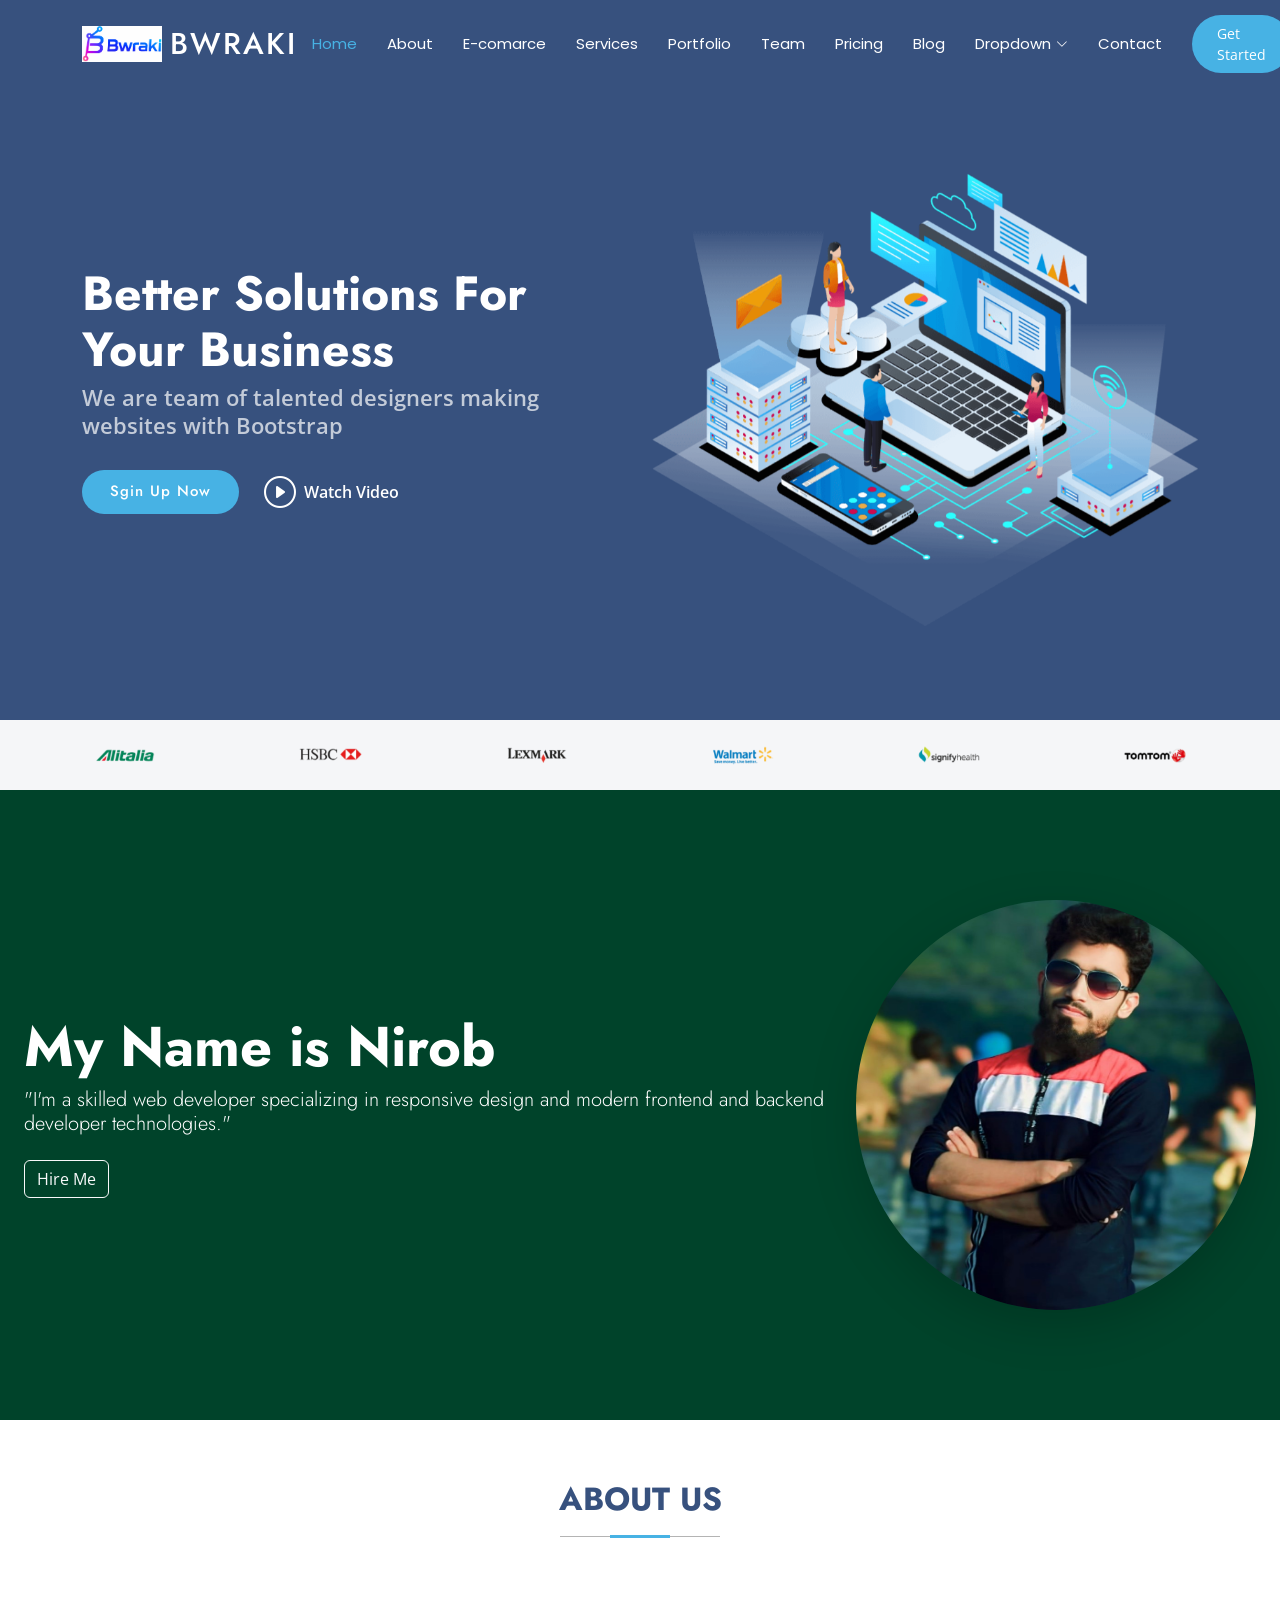
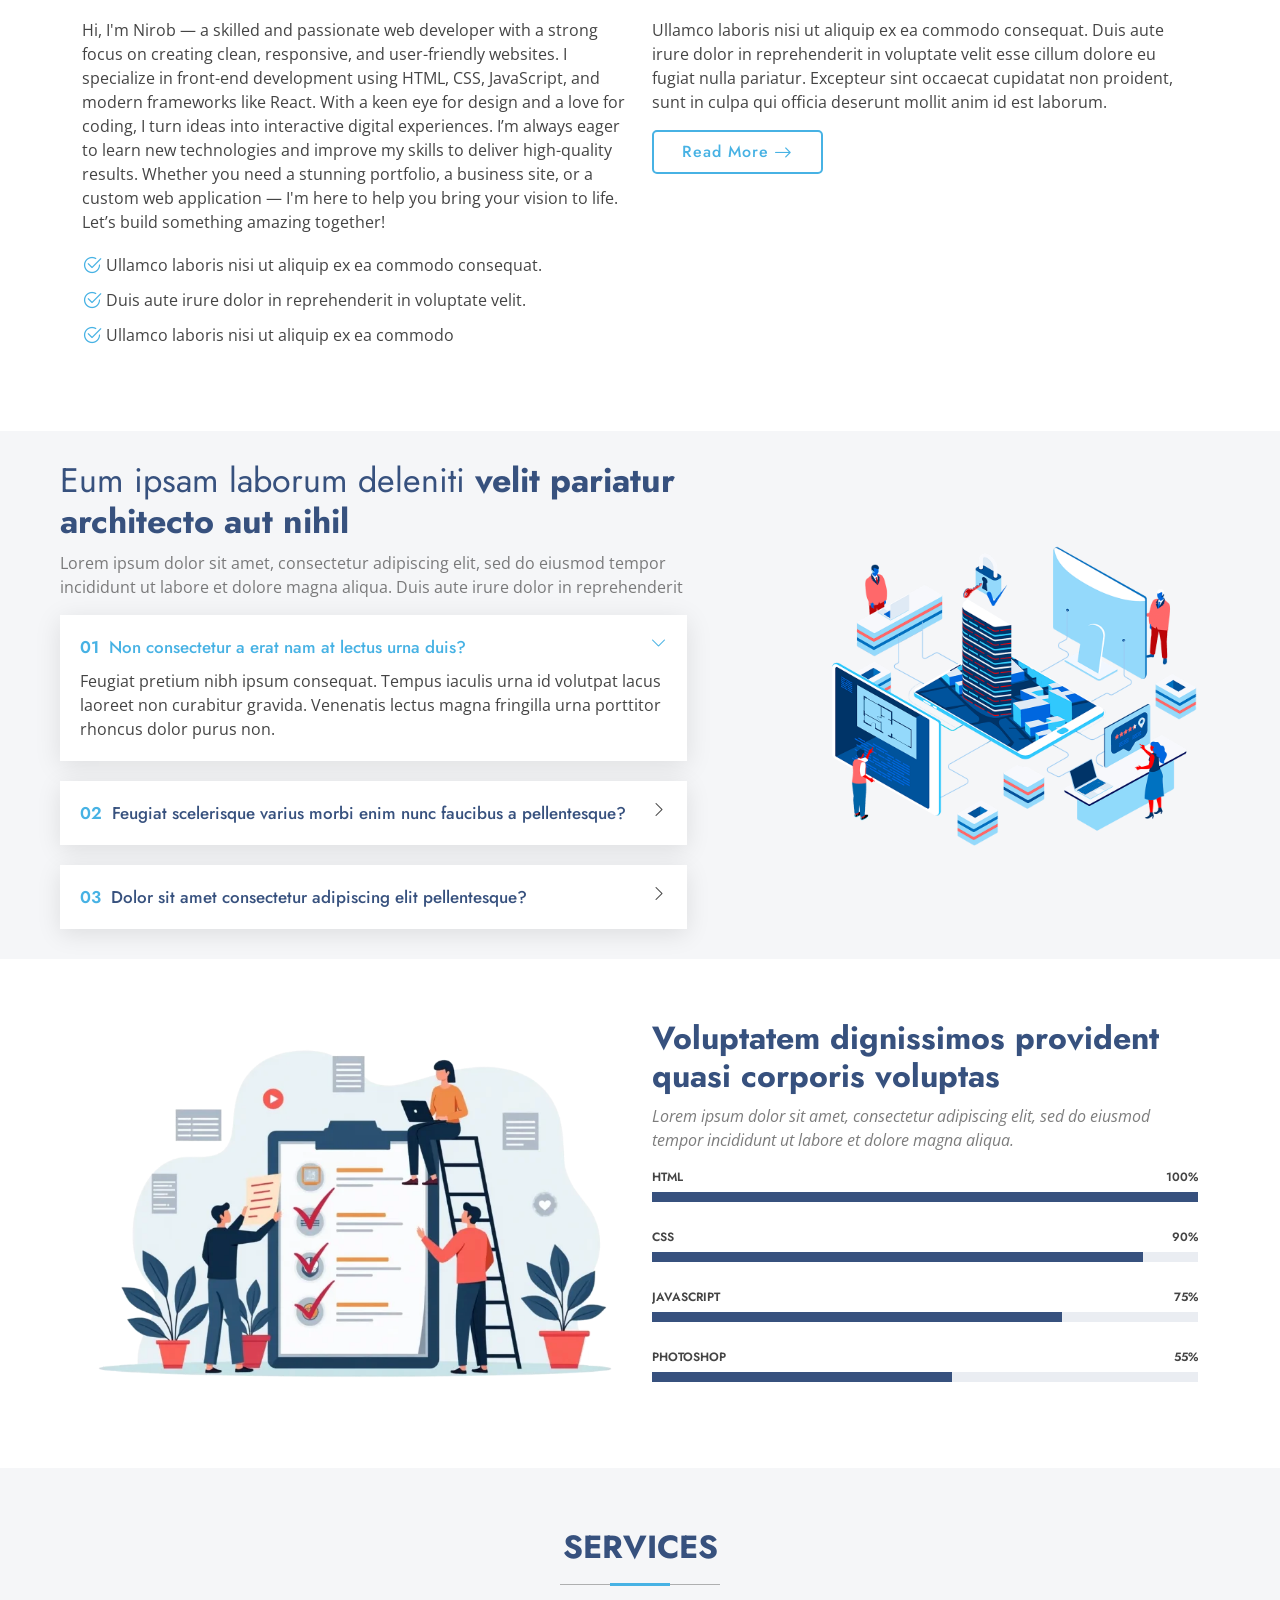
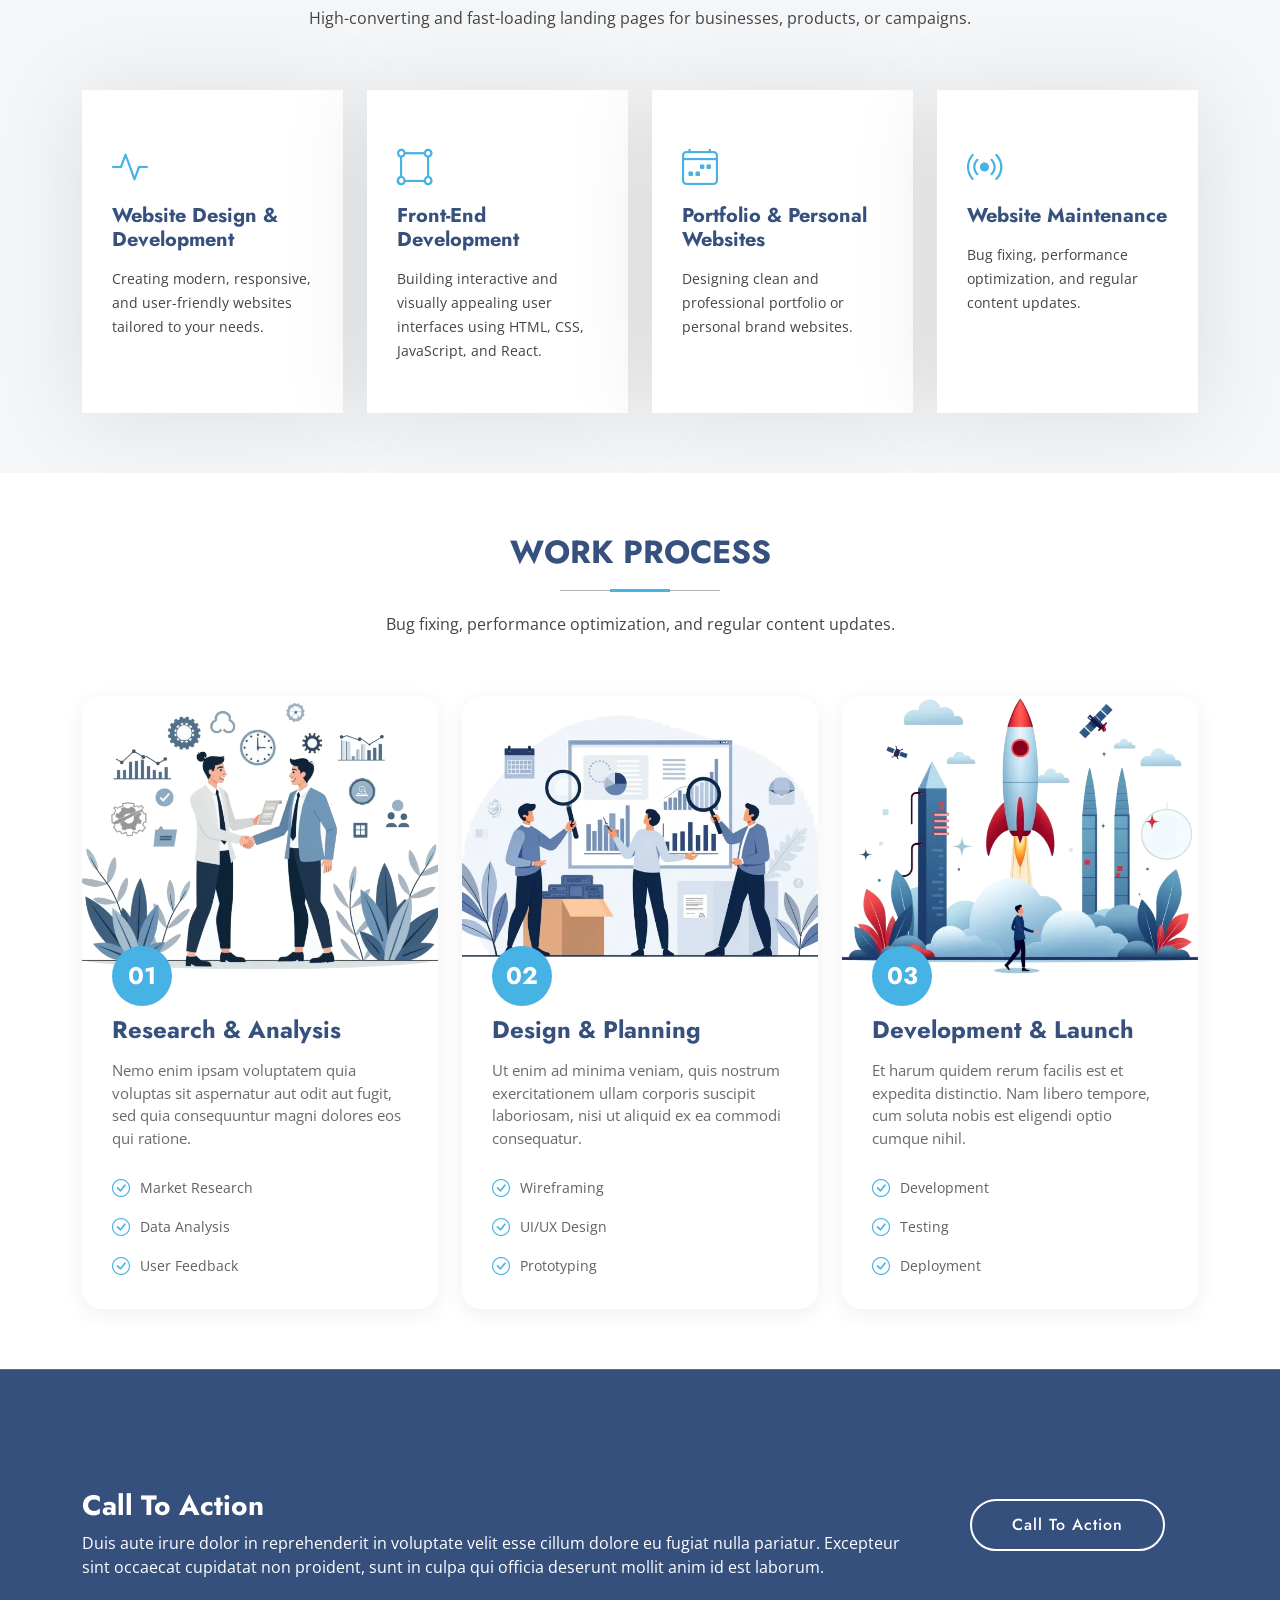
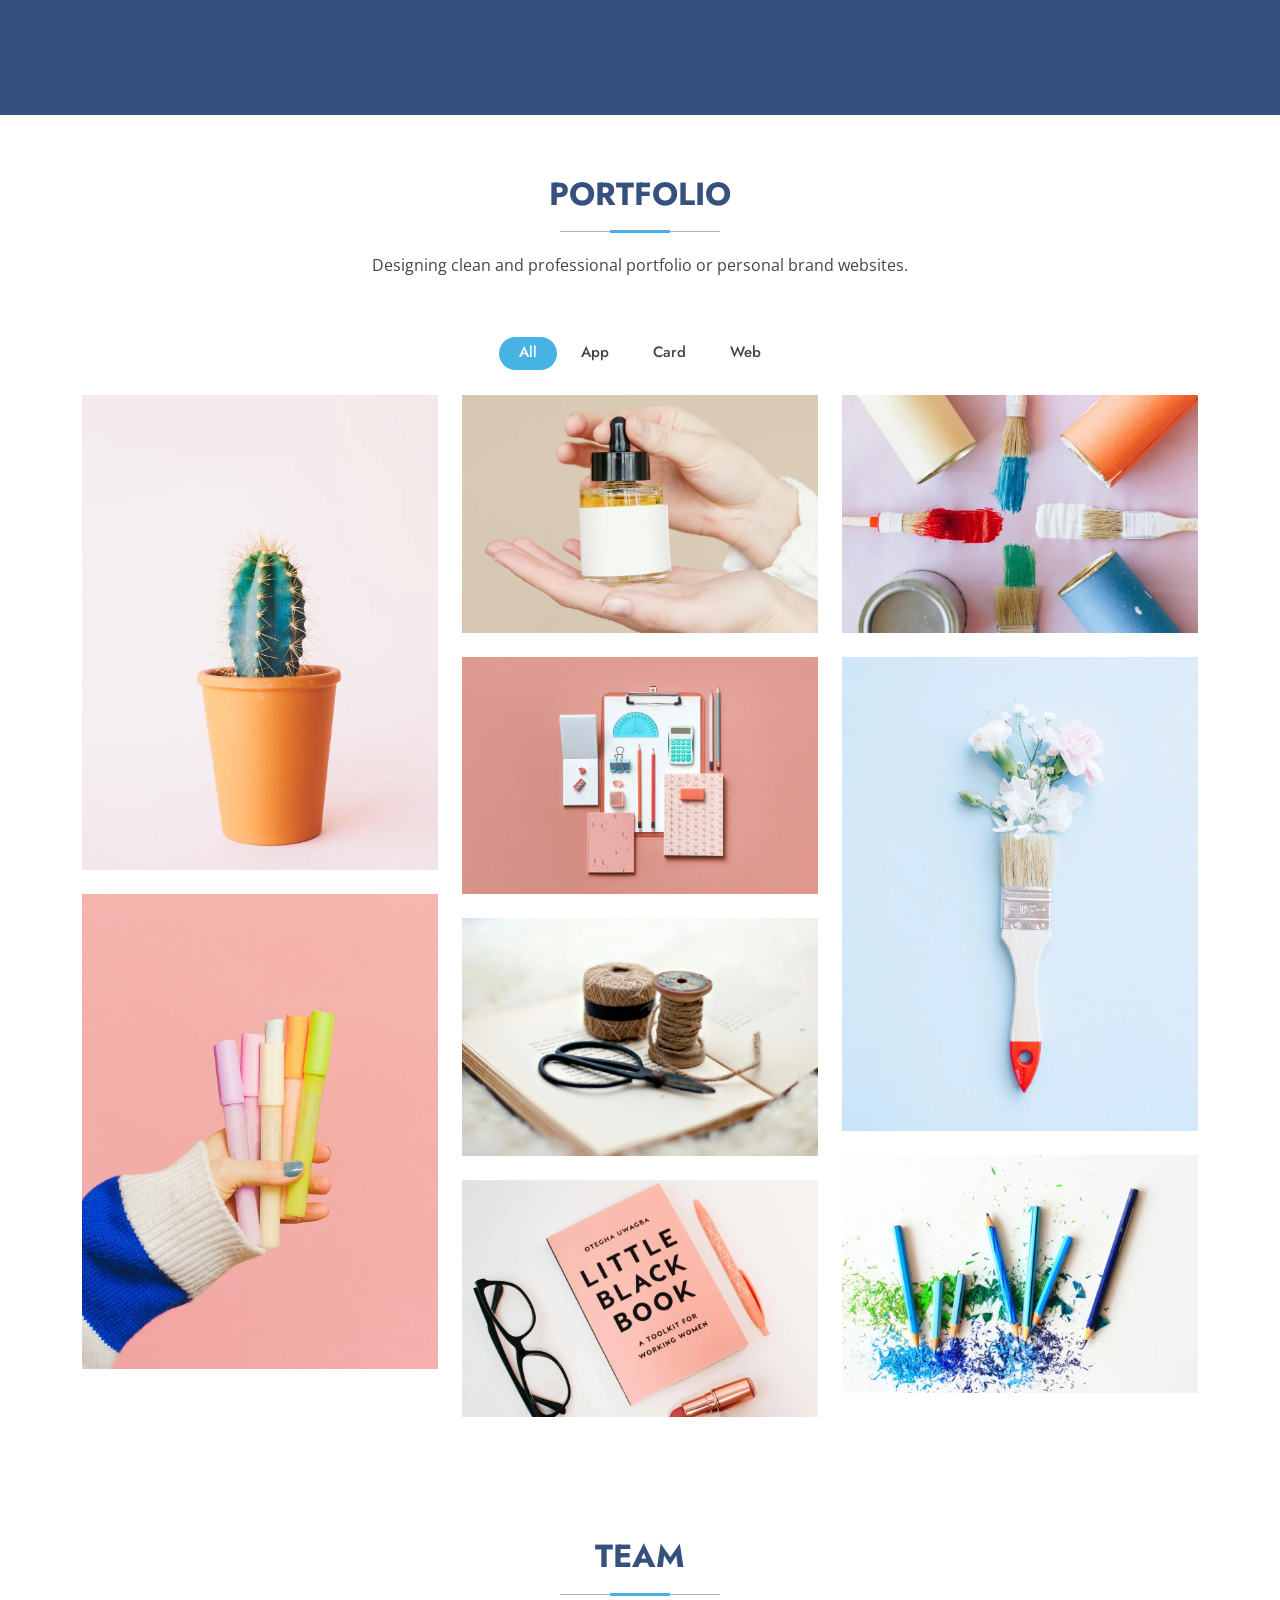
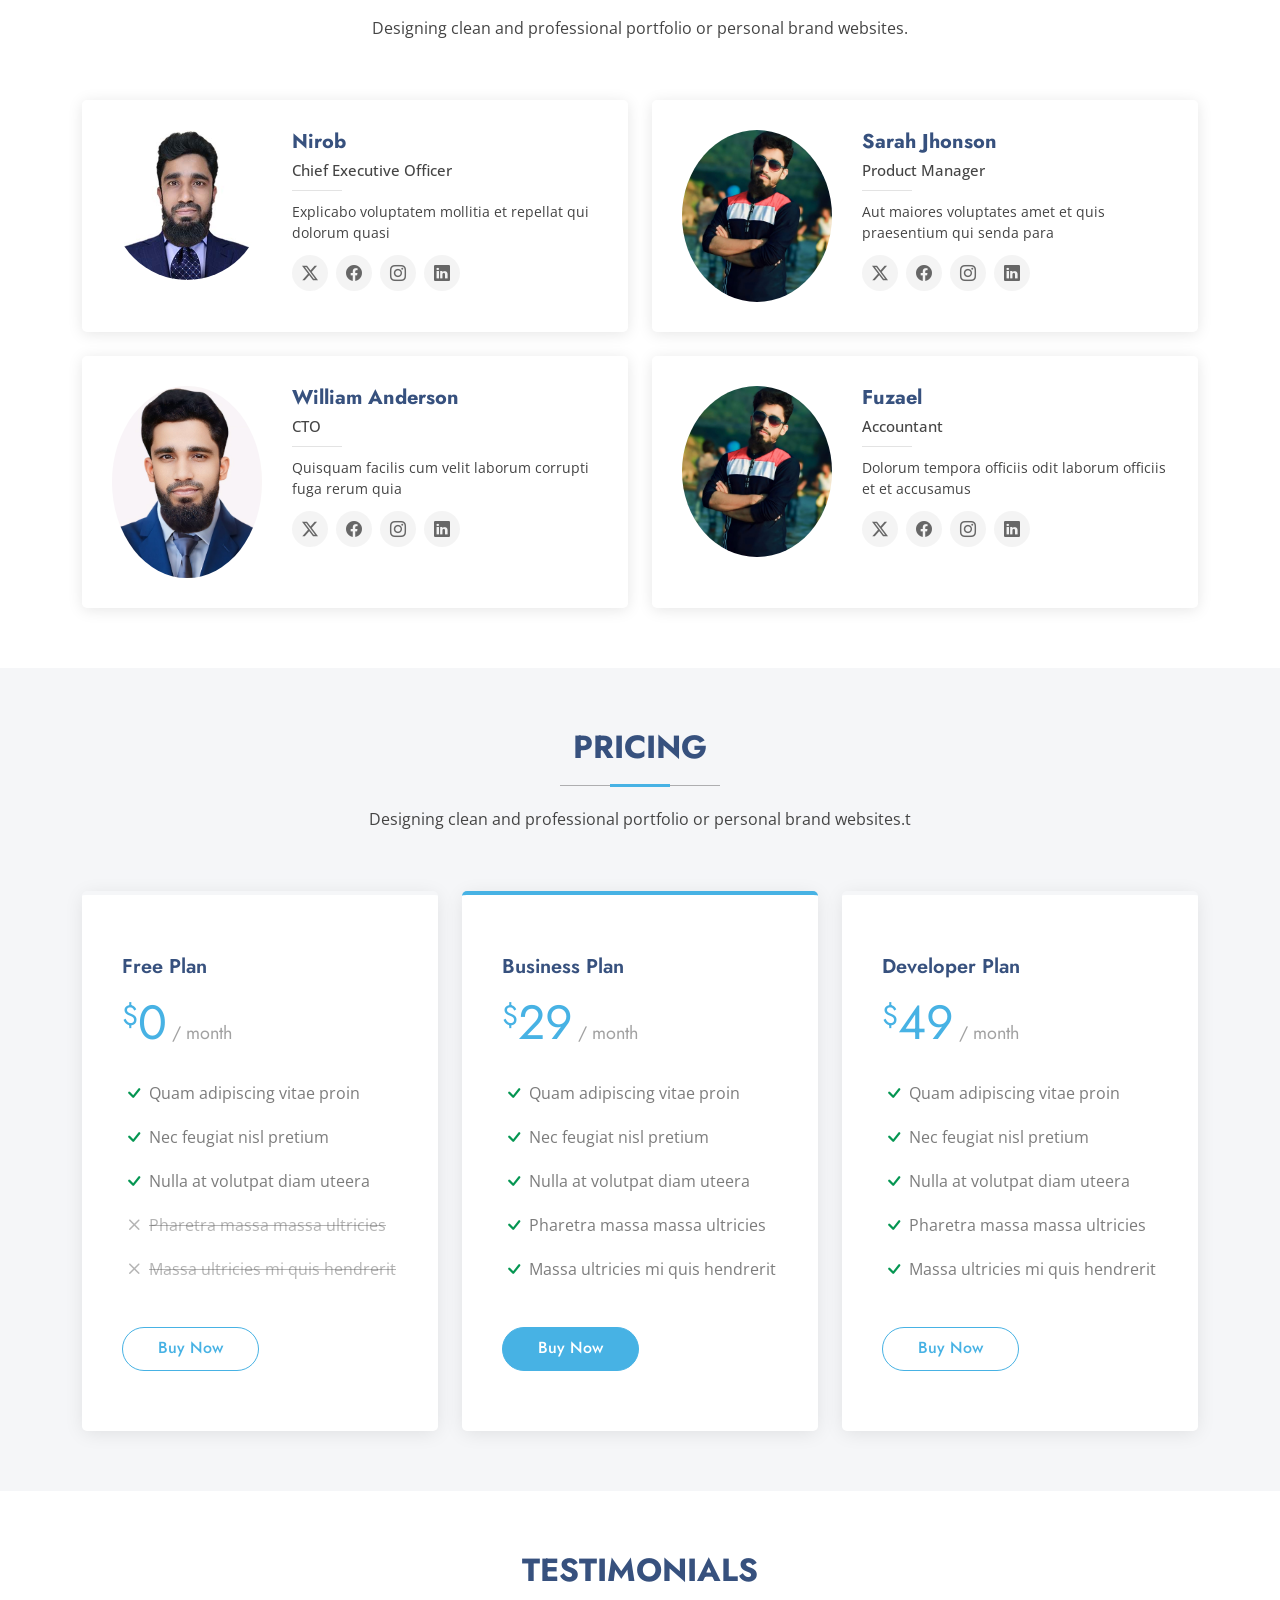
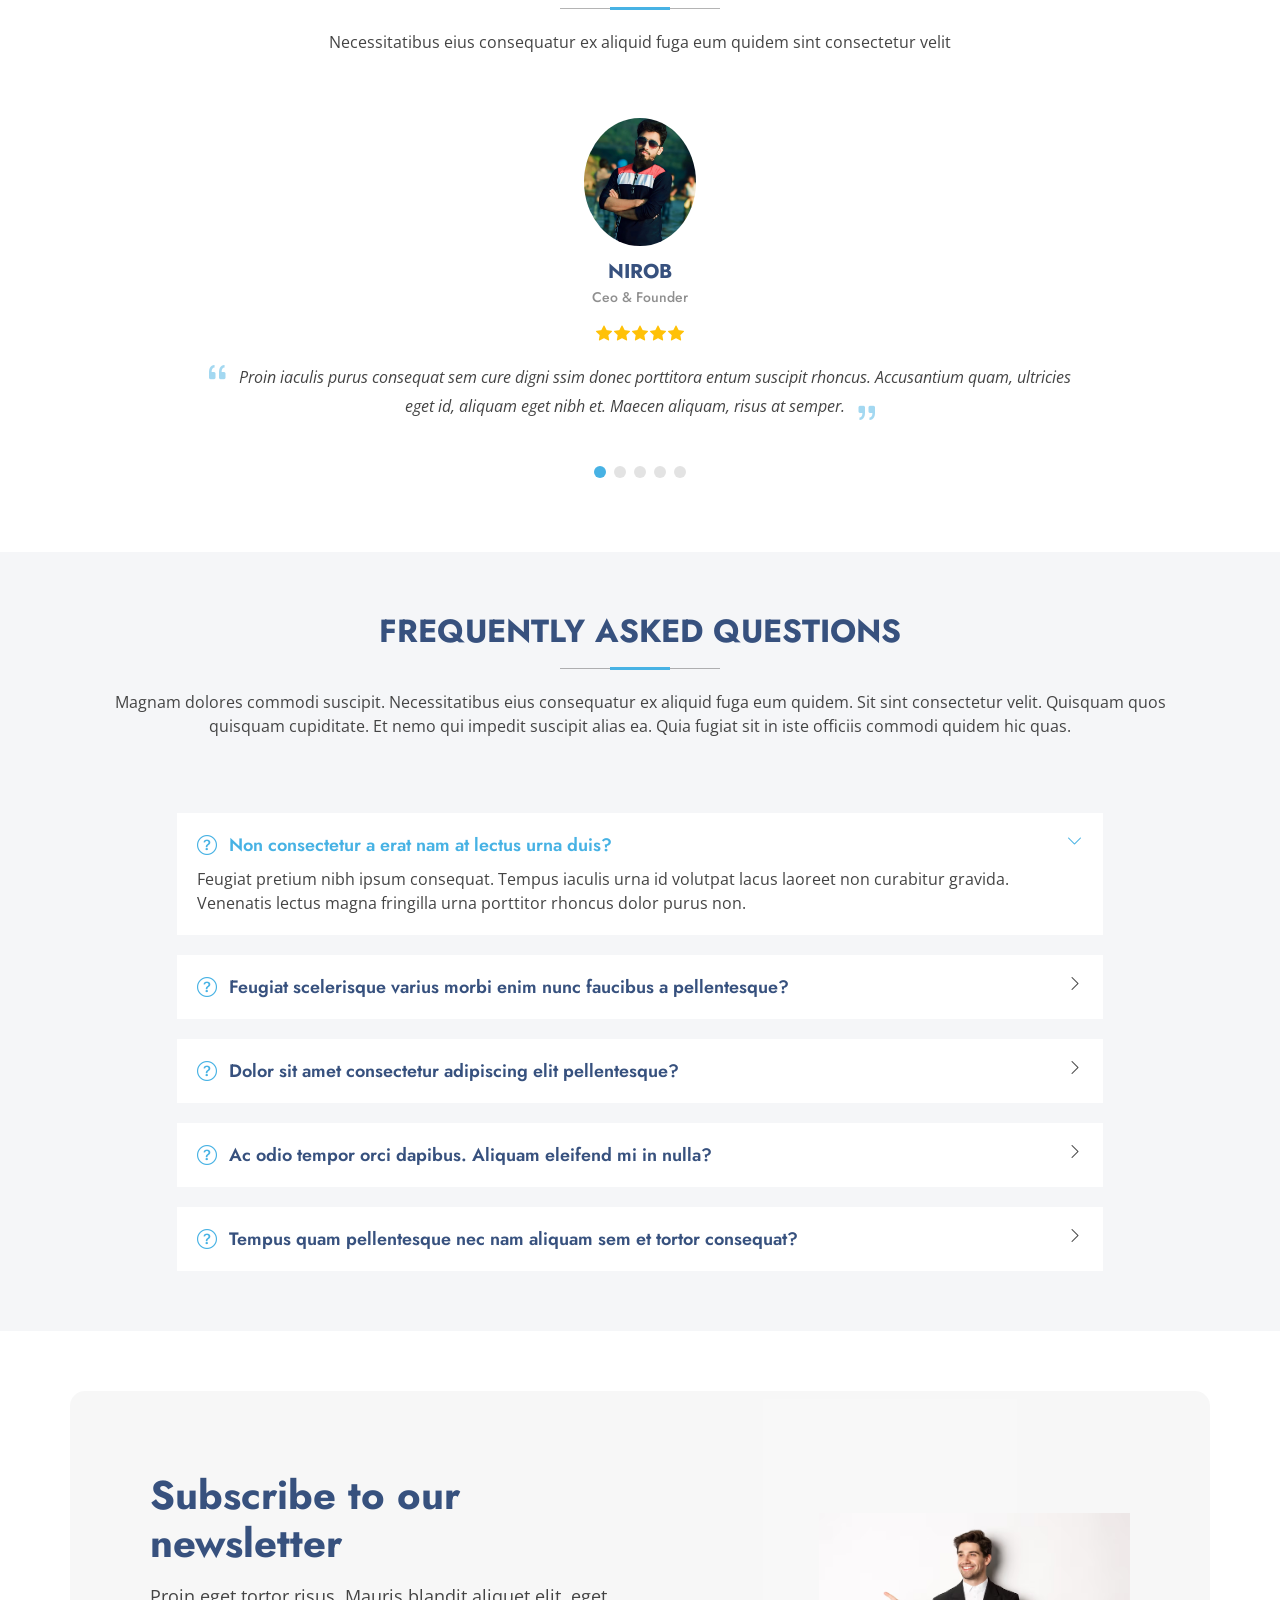
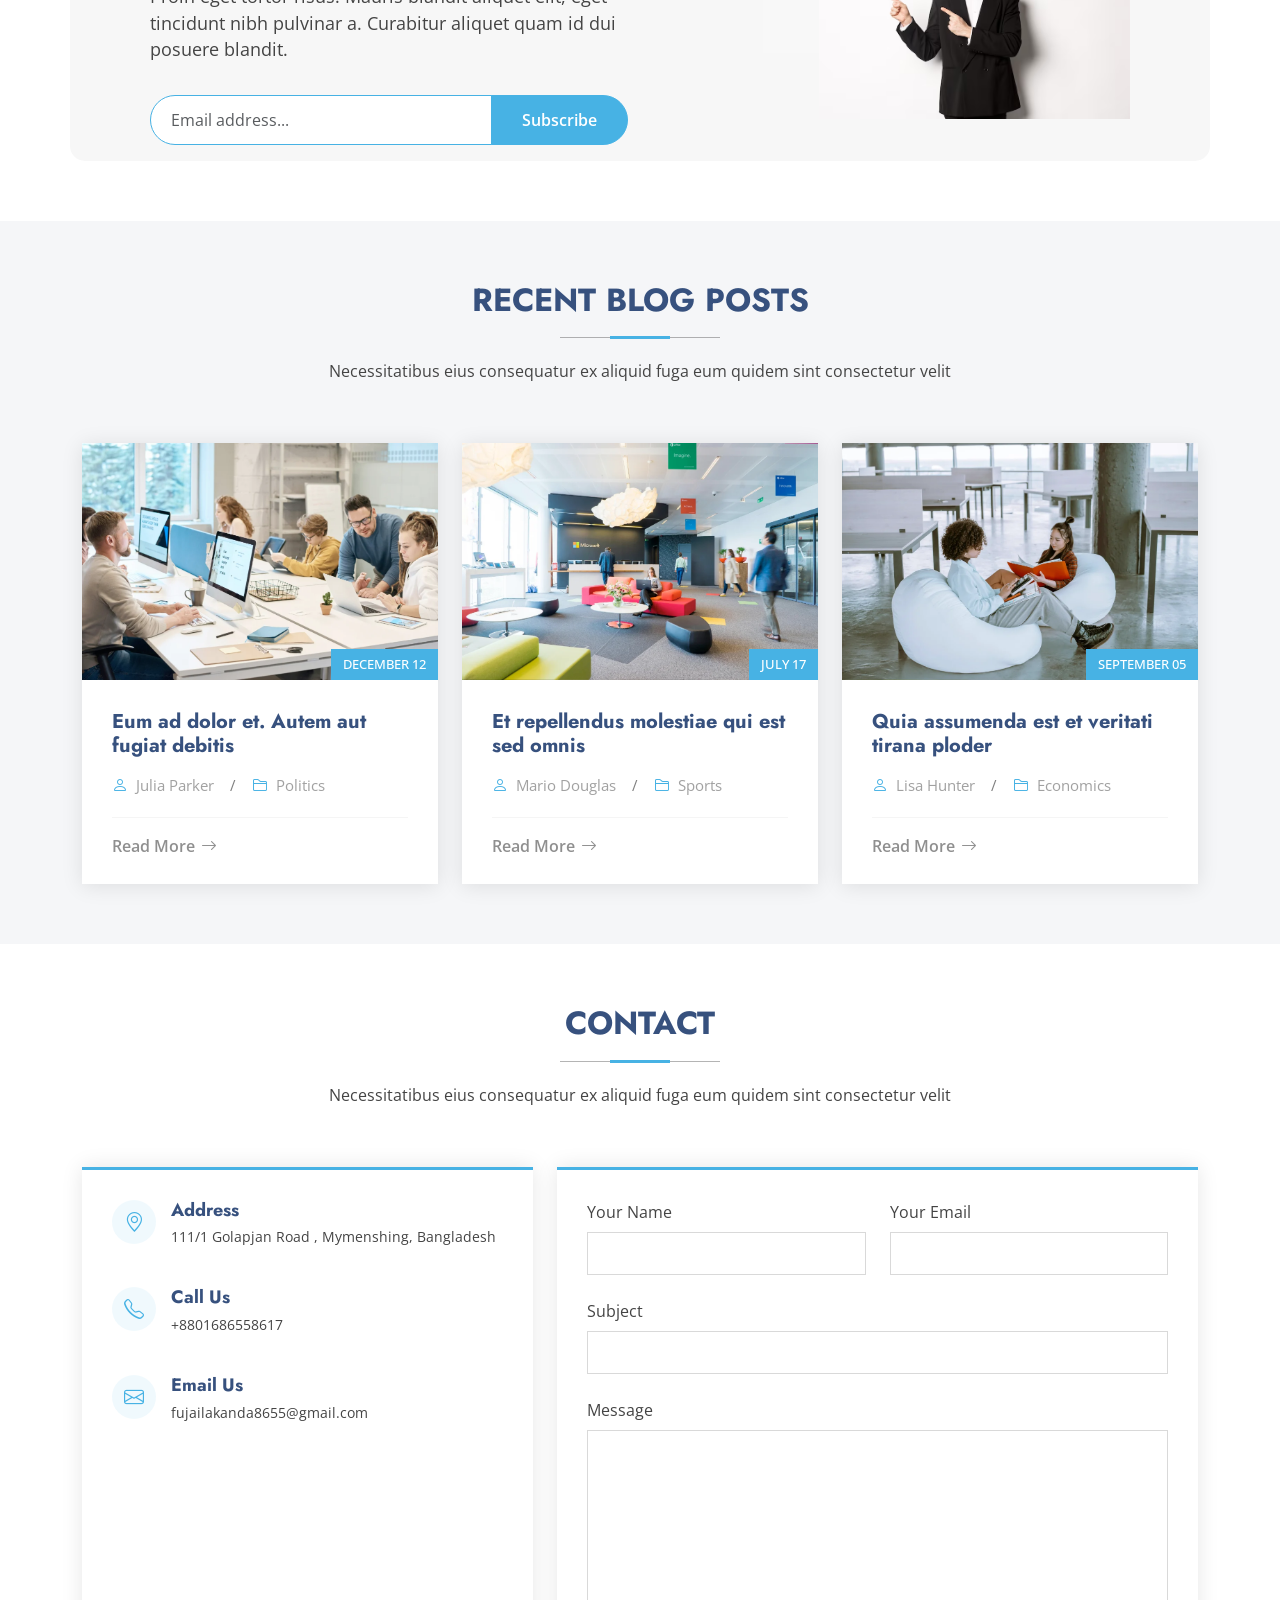
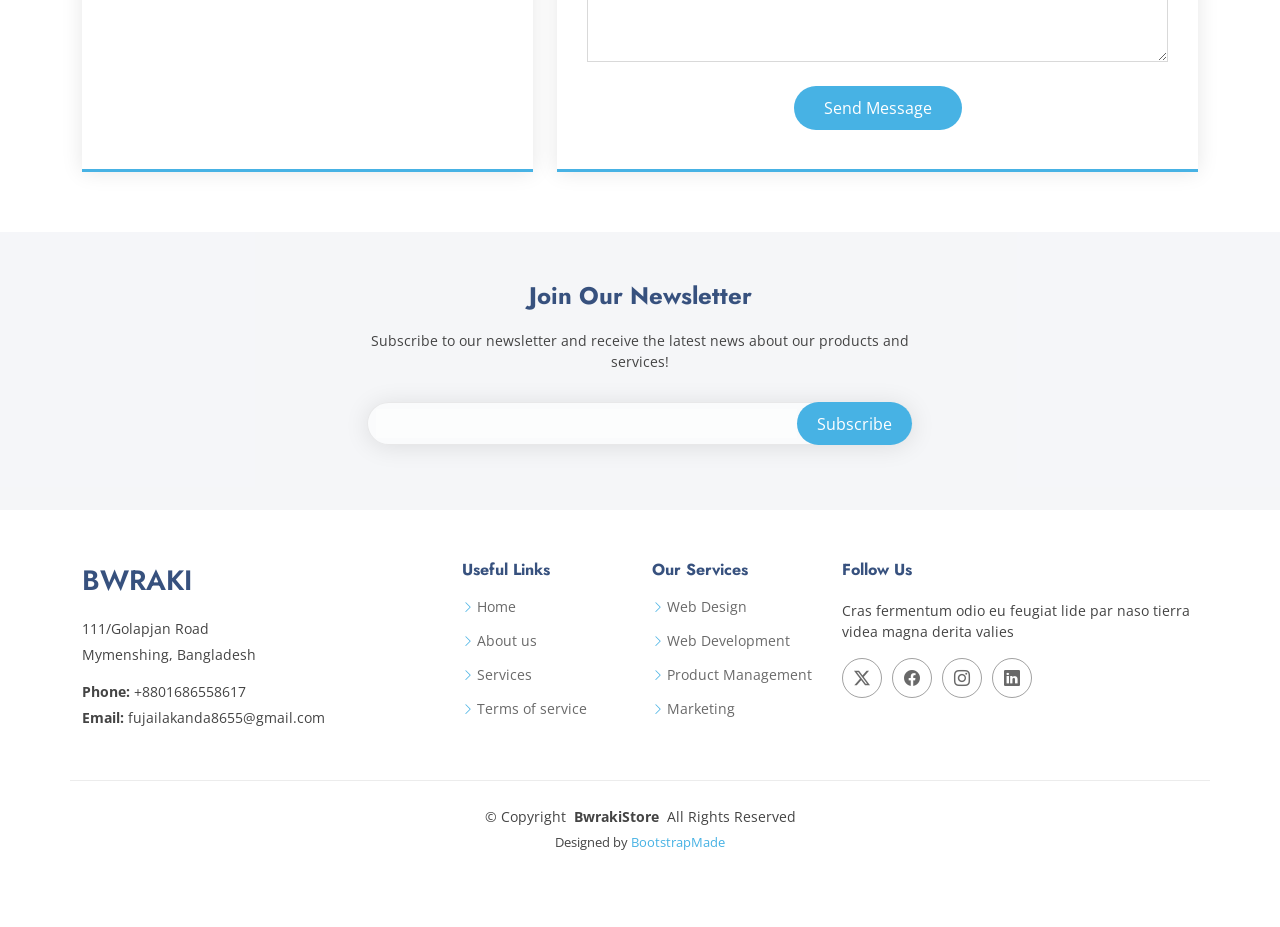
==== fason/index.html @ d35677d3 "Initial commit" ====
<!DOCTYPE html>
<html lang="en">

<head>
  <meta charset="utf-8">
  <meta content="width=device-width, initial-scale=1.0" name="viewport">
  <title>BwrakiStore.com</title>
  <meta name="description" content="">
  <meta name="keywords" content="">

  <!-- Favicons -->
  <link href="icon.png" rel="icon">
  <link href="assets/img/apple-touch-icon.png" rel="apple-touch-icon">

  <!-- Fonts -->
  <link href="https://fonts.googleapis.com" rel="preconnect">
  <link href="https://fonts.gstatic.com" rel="preconnect" crossorigin>
  <link rel="stylesheet" href="https://cdnjs.cloudflare.com/ajax/libs/font-awesome/6.5.0/css/all.min.css" integrity="sha512-DX1Dw9qzFkUNVzN1BfPXfpi/YcGVc1B8dcSp6grUlGvC7c6MNteoWxN0R6xZkpNXL+XyY3ql0oS4sk/ymjI1yw==" crossorigin="anonymous" referrerpolicy="no-referrer" />
  <link href="https://fonts.googleapis.com/css2?family=Open+Sans:ital,wght@0,300;0,400;0,500;0,600;0,700;0,800;1,300;1,400;1,500;1,600;1,700;1,800&family=Poppins:ital,wght@0,100;0,200;0,300;0,400;0,500;0,600;0,700;0,800;0,900;1,100;1,200;1,300;1,400;1,500;1,600;1,700;1,800;1,900&family=Jost:ital,wght@0,100;0,200;0,300;0,400;0,500;0,600;0,700;0,800;0,900;1,100;1,200;1,300;1,400;1,500;1,600;1,700;1,800;1,900&display=swap" rel="stylesheet">

  <!-- Vendor CSS Files -->
  <link href="assets/vendor/bootstrap/css/bootstrap.min.css" rel="stylesheet">
  <link href="assets/vendor/bootstrap-icons/bootstrap-icons.css" rel="stylesheet">
  <link href="assets/vendor/aos/aos.css" rel="stylesheet">
  <link href="assets/vendor/glightbox/css/glightbox.min.css" rel="stylesheet">
  <link href="assets/vendor/swiper/swiper-bundle.min.css" rel="stylesheet">

  <!-- Main CSS File -->
  <link href="assets/css/main.css" rel="stylesheet">

  <!-- =======================================================
  * Template Name: Arsha
  * Template URL: https://bootstrapmade.com/arsha-free-bootstrap-html-template-corporate/
  * Updated: Feb 22 2025 with Bootstrap v5.3.3
  * Author: BootstrapMade.com
  * License: https://bootstrapmade.com/license/
  ======================================================== -->
</head>

<body class="index-page">

  <header id="header" class="header d-flex align-items-center fixed-top">
    <div class="container-fluid container-xl position-relative d-flex align-items-center">

      <a href="index.html" class="logo d-flex align-items-center me-auto">
        <!-- Uncomment the line below if you also wish to use an image logo -->
        <!-- <img src="assets/img/logo.webp" alt=""> -->
           <div class="logo">
      <img src="icon.png" alt="Logo">
    </div>
        <h1 class="sitename">BWRAKI</h1>
      </a>

      <nav id="navmenu" class="navmenu">
        <ul>
          <li><a href="#hero" class="active">Home</a></li>
          <li><a href="#about">About</a></li>
            <li><a href="FashionStore/index.html">E-comarce</a></li>
          <li><a href="#services">Services</a></li>
          <li><a href="#portfolio">Portfolio</a></li>
          <li><a href="#team">Team</a></li>
          <li><a href="#pricing">Pricing</a></li>
          <li><a href="blog.html">Blog</a></li>
          <li class="dropdown"><a href="#"><span>Dropdown</span> <i class="bi bi-chevron-down toggle-dropdown"></i></a>
            <ul>
              <li><a href="#">Dropdown 1</a></li>
              <li class="dropdown"><a href="#"><span>Deep Dropdown</span> <i class="bi bi-chevron-down toggle-dropdown"></i></a>
                <ul>
                  <li><a href="#">Deep Dropdown 1</a></li>
                  <li><a href="#">Deep Dropdown 2</a></li>
                  <li><a href="#">Deep Dropdown 3</a></li>
                  <li><a href="#">Deep Dropdown 4</a></li>
                  <li><a href="#">Deep Dropdown 5</a></li>
                </ul>
              </li>
              <li><a href="#">Dropdown 2</a></li>
              <li><a href="#">Dropdown 3</a></li>
              <li><a href="#">Dropdown 4</a></li>
            </ul>
          </li>
          <li><a href="#contact">Contact</a></li>
        </ul>
        <i class="mobile-nav-toggle d-xl-none bi bi-list"></i>
      </nav>
      
      <a class="btn-getstarted" href="#about">Get Started</a>

    </div>
  </header>

  <main class="main">

    <!-- Hero Section -->
    <section id="hero" class="hero section dark-background">

      <div class="container">
        <div class="row gy-4">
          <div class="col-lg-6 order-2 order-lg-1 d-flex flex-column justify-content-center" data-aos="zoom-out">
            <h1>Better Solutions For Your Business</h1>
            <p>We are team of talented designers making websites with Bootstrap</p>
            <div class="d-flex">
              <a href="#about" class="btn-get-started">Sgin Up Now</a>
              <a href="https://www.youtube.com/watch?v=Y7f98aduVJ8" class="glightbox btn-watch-video d-flex align-items-center"><i class="bi bi-play-circle"></i><span>Watch Video</span></a>
            </div>
          </div>
          <div class="col-lg-6 order-1 order-lg-2 hero-img" data-aos="zoom-out" data-aos-delay="200">
            <img src="assets/img/hero-img.png" class="img-fluid animated" alt="">
          </div>
        </div>
      </div>

    </section><!-- /Hero Section -->

    <!-- Clients Section -->
    <section id="clients" class="clients section light-background">

      <div class="container" data-aos="zoom-in">

        <div class="swiper init-swiper">
          <script type="application/json" class="swiper-config">
            {
              "loop": true,
              "speed": 600,
              "autoplay": {
                "delay": 5000
              },
              "slidesPerView": "auto",
              "pagination": {
                "el": ".swiper-pagination",
                "type": "bullets",
                "clickable": true
              },
              "breakpoints": {
                "320": {
                  "slidesPerView": 2,
                  "spaceBetween": 40
                },
                "480": {
                  "slidesPerView": 3,
                  "spaceBetween": 60
                },
                "640": {
                  "slidesPerView": 4,
                  "spaceBetween": 80
                },
                "992": {
                  "slidesPerView": 5,
                  "spaceBetween": 120
                },
                "1200": {
                  "slidesPerView": 6,
                  "spaceBetween": 120
                }
              }
            }
          </script>
          <div class="swiper-wrapper align-items-center">
            <div class="swiper-slide"><img src="assets/img/clients/clients-1.webp" class="img-fluid" alt=""></div>
            <div class="swiper-slide"><img src="assets/img/clients/clients-2.webp" class="img-fluid" alt=""></div>
            <div class="swiper-slide"><img src="assets/img/clients/clients-3.webp" class="img-fluid" alt=""></div>
            <div class="swiper-slide"><img src="assets/img/clients/clients-4.webp" class="img-fluid" alt=""></div>
            <div class="swiper-slide"><img src="assets/img/clients/clients-5.webp" class="img-fluid" alt=""></div>
            <div class="swiper-slide"><img src="assets/img/clients/clients-6.webp" class="img-fluid" alt=""></div>
            <div class="swiper-slide"><img src="assets/img/clients/clients-7.webp" class="img-fluid" alt=""></div>
            <div class="swiper-slide"><img src="assets/img/clients/clients-8.webp" class="img-fluid" alt=""></div>
          </div>
        </div>

      </div>

    </section><!-- /Clients Section -->


    
<section class="hero-section container-fluid text-white d-flex flex-column flex-lg-row align-items-center justify-content-between py-5 px-4">
  <div class="hero-text">
    <h1 class="display-4 fw-bold">My Name is Nirob</h1>
    <h6 class="lead"> "I'm a skilled web developer specializing in responsive design and modern frontend and backend developer  technologies."</h6>
    <a href="mailto:fujailakanda8655@gmail.com" class="btn btn-outline-light mt-3">Hire Me</a>
  </div>
  <div class="mt-4 mt-lg-0">
    <img src="fujail2.jpg" class="rounded-circle shadow-lg" class="img-fluid animated"alt="Nirob Image">
   
  </div>
</section>

    <!-- About Section -->
    <section id="about" class="about section">

      <!-- Section Title -->
      <div class="container section-title" data-aos="fade-up">
        <h2>About Us</h2>
      </div><!-- End Section Title -->

      <div class="container">

        <div class="row gy-4">

          <div class="col-lg-6 content" data-aos="fade-up" data-aos-delay="100">
            <p>
             Hi, I'm Nirob — a skilled and passionate web developer with a strong focus on creating clean, responsive, and user-friendly websites. I specialize in front-end development using HTML, CSS, JavaScript, and modern frameworks like React.

With a keen eye for design and a love for coding, I turn ideas into interactive digital experiences. I’m always eager to learn new technologies and improve my skills to deliver high-quality results.

Whether you need a stunning portfolio, a business site, or a custom web application — I'm here to help you bring your vision to life.

Let’s build something amazing together!
            </p>
            <ul>
              <li><i class="bi bi-check2-circle"></i> <span>Ullamco laboris nisi ut aliquip ex ea commodo consequat.</span></li>
              <li><i class="bi bi-check2-circle"></i> <span>Duis aute irure dolor in reprehenderit in voluptate velit.</span></li>
              <li><i class="bi bi-check2-circle"></i> <span>Ullamco laboris nisi ut aliquip ex ea commodo</span></li>
            </ul>
          </div>

          <div class="col-lg-6" data-aos="fade-up" data-aos-delay="200">
            <p>Ullamco laboris nisi ut aliquip ex ea commodo consequat. Duis aute irure dolor in reprehenderit in voluptate velit esse cillum dolore eu fugiat nulla pariatur. Excepteur sint occaecat cupidatat non proident, sunt in culpa qui officia deserunt mollit anim id est laborum. </p>
            <a href="#" class="read-more"><span>Read More</span><i class="bi bi-arrow-right"></i></a>
          </div>

        </div>

      </div>

    </section><!-- /About Section -->

    <!-- Why Us Section -->
    <section id="why-us" class="section why-us light-background" data-builder="section">

      <div class="container-fluid">

        <div class="row gy-4">

          <div class="col-lg-7 d-flex flex-column justify-content-center order-2 order-lg-1">

            <div class="content px-xl-5" data-aos="fade-up" data-aos-delay="100">
              <h3><span>Eum ipsam laborum deleniti </span><strong>velit pariatur architecto aut nihil</strong></h3>
              <p>
                Lorem ipsum dolor sit amet, consectetur adipiscing elit, sed do eiusmod tempor incididunt ut labore et dolore magna aliqua. Duis aute irure dolor in reprehenderit
              </p>
            </div>

            <div class="faq-container px-xl-5" data-aos="fade-up" data-aos-delay="200">

              <div class="faq-item faq-active">

                <h3><span>01</span> Non consectetur a erat nam at lectus urna duis?</h3>
                <div class="faq-content">
                  <p>Feugiat pretium nibh ipsum consequat. Tempus iaculis urna id volutpat lacus laoreet non curabitur gravida. Venenatis lectus magna fringilla urna porttitor rhoncus dolor purus non.</p>
                </div>
                <i class="faq-toggle bi bi-chevron-right"></i>
              </div><!-- End Faq item-->

              <div class="faq-item">
                <h3><span>02</span> Feugiat scelerisque varius morbi enim nunc faucibus a pellentesque?</h3>
                <div class="faq-content">
                  <p>Dolor sit amet consectetur adipiscing elit pellentesque habitant morbi. Id interdum velit laoreet id donec ultrices. Fringilla phasellus faucibus scelerisque eleifend donec pretium. Est pellentesque elit ullamcorper dignissim. Mauris ultrices eros in cursus turpis massa tincidunt dui.</p>
                </div>
                <i class="faq-toggle bi bi-chevron-right"></i>
              </div><!-- End Faq item-->

              <div class="faq-item">
                <h3><span>03</span> Dolor sit amet consectetur adipiscing elit pellentesque?</h3>
                <div class="faq-content">
                  <p>Eleifend mi in nulla posuere sollicitudin aliquam ultrices sagittis orci. Faucibus pulvinar elementum integer enim. Sem nulla pharetra diam sit amet nisl suscipit. Rutrum tellus pellentesque eu tincidunt. Lectus urna duis convallis convallis tellus. Urna molestie at elementum eu facilisis sed odio morbi quis</p>
                </div>
                <i class="faq-toggle bi bi-chevron-right"></i>
              </div><!-- End Faq item-->

            </div>

          </div>

          <div class="col-lg-5 order-1 order-lg-2 why-us-img">
            <img src="assets/img/why-us.png" class="img-fluid" alt="" data-aos="zoom-in" data-aos-delay="100">
          </div>
        </div>

      </div>

    </section><!-- /Why Us Section -->

    <!-- Skills Section -->
    <section id="skills" class="skills section">

      <div class="container" data-aos="fade-up" data-aos-delay="100">

        <div class="row">

          <div class="col-lg-6 d-flex align-items-center">
            <img src="assets/img/illustration/illustration-10.webp" class="img-fluid" alt="">
          </div>

          <div class="col-lg-6 pt-4 pt-lg-0 content">

            <h3>Voluptatem dignissimos provident quasi corporis voluptas</h3>
            <p class="fst-italic">
              Lorem ipsum dolor sit amet, consectetur adipiscing elit, sed do eiusmod tempor incididunt ut labore et dolore magna aliqua.
            </p>

            <div class="skills-content skills-animation">

              <div class="progress">
                <span class="skill"><span>HTML</span> <i class="val">100%</i></span>
                <div class="progress-bar-wrap">
                  <div class="progress-bar" role="progressbar" aria-valuenow="100" aria-valuemin="0" aria-valuemax="100"></div>
                </div>
              </div><!-- End Skills Item -->

              <div class="progress">
                <span class="skill"><span>CSS</span> <i class="val">90%</i></span>
                <div class="progress-bar-wrap">
                  <div class="progress-bar" role="progressbar" aria-valuenow="90" aria-valuemin="0" aria-valuemax="100"></div>
                </div>
              </div><!-- End Skills Item -->

              <div class="progress">
                <span class="skill"><span>JavaScript</span> <i class="val">75%</i></span>
                <div class="progress-bar-wrap">
                  <div class="progress-bar" role="progressbar" aria-valuenow="75" aria-valuemin="0" aria-valuemax="100"></div>
                </div>
              </div><!-- End Skills Item -->

              <div class="progress">
                <span class="skill"><span>Photoshop</span> <i class="val">55%</i></span>
                <div class="progress-bar-wrap">
                  <div class="progress-bar" role="progressbar" aria-valuenow="55" aria-valuemin="0" aria-valuemax="100"></div>
                </div>
              </div><!-- End Skills Item -->

            </div>

          </div>
        </div>

      </div>

    </section><!-- /Skills Section -->

    <!-- Services Section -->
    <section id="services" class="services section light-background">

      <!-- Section Title -->
      <div class="container section-title" data-aos="fade-up">
        <h2>Services</h2>
        <p>High-converting and fast-loading landing pages for businesses, products, or campaigns.</p>
      </div><!-- End Section Title -->

      <div class="container">

        <div class="row gy-4">

          <div class="col-xl-3 col-md-6 d-flex" data-aos="fade-up" data-aos-delay="100">
            <div class="service-item position-relative">
              <div class="icon"><i class="bi bi-activity icon"></i></div>
              <h4><a href="" class="stretched-link">Website Design & Development</a></h4>
              <p>Creating modern, responsive, and user-friendly websites tailored to your needs.</p>
            </div>
          </div><!-- End Service Item -->

          <div class="col-xl-3 col-md-6 d-flex" data-aos="fade-up" data-aos-delay="200">
            <div class="service-item position-relative">
              <div class="icon"><i class="bi bi-bounding-box-circles icon"></i></div>
              <h4><a href="" class="stretched-link">Front-End Development</a></h4>
              <p>Building interactive and visually appealing user interfaces using HTML, CSS, JavaScript, and React.</p>
            </div>
          </div><!-- End Service Item -->

          <div class="col-xl-3 col-md-6 d-flex" data-aos="fade-up" data-aos-delay="300">
            <div class="service-item position-relative">
              <div class="icon"><i class="bi bi-calendar4-week icon"></i></div>
              <h4><a href="" class="stretched-link"> Portfolio & Personal Websites</a></h4>
              <p>Designing clean and professional portfolio or personal brand websites.</p>
            </div>
          </div><!-- End Service Item -->

          <div class="col-xl-3 col-md-6 d-flex" data-aos="fade-up" data-aos-delay="400">
            <div class="service-item position-relative">
              <div class="icon"><i class="bi bi-broadcast icon"></i></div>
              <h4><a href="" class="stretched-link">Website Maintenance</a></h4>
              <p>Bug fixing, performance optimization, and regular content updates.</p>
            </div>
          </div><!-- End Service Item -->

        </div>

      </div>

    </section><!-- /Services Section -->

    <!-- Work Process Section -->
    <section id="work-process" class="work-process section">

      <!-- Section Title -->
      <div class="container section-title" data-aos="fade-up">
        <h2>Work Process</h2>
        <p>Bug fixing, performance optimization, and regular content updates.</p>
      </div><!-- End Section Title -->

      <div class="container" data-aos="fade-up" data-aos-delay="100">

        <div class="row gy-5">

          <div class="col-lg-4" data-aos="fade-up" data-aos-delay="200">
            <div class="steps-item">
              <div class="steps-image">
                <img src="assets/img/steps/steps-1.webp" alt="Step 1" class="img-fluid" loading="lazy">
              </div>
              <div class="steps-content">
                <div class="steps-number">01</div>
                <h3>Research &amp; Analysis</h3>
                <p>Nemo enim ipsam voluptatem quia voluptas sit aspernatur aut odit aut fugit, sed quia consequuntur magni dolores eos qui ratione.</p>
                <div class="steps-features">
                  <div class="feature-item">
                    <i class="bi bi-check-circle"></i>
                    <span>Market Research</span>
                  </div>
                  <div class="feature-item">
                    <i class="bi bi-check-circle"></i>
                    <span>Data Analysis</span>
                  </div>
                  <div class="feature-item">
                    <i class="bi bi-check-circle"></i>
                    <span>User Feedback</span>
                  </div>
                </div>
              </div>
            </div><!-- End Steps Item -->
          </div>

          <div class="col-lg-4" data-aos="fade-up" data-aos-delay="300">
            <div class="steps-item">
              <div class="steps-image">
                <img src="assets/img/steps/steps-2.webp" alt="Step 2" class="img-fluid" loading="lazy">
              </div>
              <div class="steps-content">
                <div class="steps-number">02</div>
                <h3>Design &amp; Planning</h3>
                <p>Ut enim ad minima veniam, quis nostrum exercitationem ullam corporis suscipit laboriosam, nisi ut aliquid ex ea commodi consequatur.</p>
                <div class="steps-features">
                  <div class="feature-item">
                    <i class="bi bi-check-circle"></i>
                    <span>Wireframing</span>
                  </div>
                  <div class="feature-item">
                    <i class="bi bi-check-circle"></i>
                    <span>UI/UX Design</span>
                  </div>
                  <div class="feature-item">
                    <i class="bi bi-check-circle"></i>
                    <span>Prototyping</span>
                  </div>
                </div>
              </div>
            </div><!-- End Steps Item -->
          </div>

          <div class="col-lg-4" data-aos="fade-up" data-aos-delay="400">
            <div class="steps-item">
              <div class="steps-image">
                <img src="assets/img/steps/steps-3.webp" alt="Step 3" class="img-fluid" loading="lazy">
              </div>
              <div class="steps-content">
                <div class="steps-number">03</div>
                <h3>Development &amp; Launch</h3>
                <p>Et harum quidem rerum facilis est et expedita distinctio. Nam libero tempore, cum soluta nobis est eligendi optio cumque nihil.</p>
                <div class="steps-features">
                  <div class="feature-item">
                    <i class="bi bi-check-circle"></i>
                    <span>Development</span>
                  </div>
                  <div class="feature-item">
                    <i class="bi bi-check-circle"></i>
                    <span>Testing</span>
                  </div>
                  <div class="feature-item">
                    <i class="bi bi-check-circle"></i>
                    <span>Deployment</span>
                  </div>
                </div>
              </div>
            </div><!-- End Steps Item -->
          </div>

        </div>

      </div>

    </section><!-- /Work Process Section -->

    <!-- Call To Action Section -->
    <section id="call-to-action" class="call-to-action section dark-background">

      <img src="assets/img/bg/bg-8.webp" alt="">

      <div class="container">

        <div class="row" data-aos="zoom-in" data-aos-delay="100">
          <div class="col-xl-9 text-center text-xl-start">
            <h3>Call To Action</h3>
            <p>Duis aute irure dolor in reprehenderit in voluptate velit esse cillum dolore eu fugiat nulla pariatur. Excepteur sint occaecat cupidatat non proident, sunt in culpa qui officia deserunt mollit anim id est laborum.</p>
          </div>
          <div class="col-xl-3 cta-btn-container text-center">
            <a class="cta-btn align-middle" href="#">Call To Action</a>
          </div>
        </div>

      </div>

    </section><!-- /Call To Action Section -->

    <!-- Portfolio Section -->
    <section id="portfolio" class="portfolio section">

      <!-- Section Title -->
      <div class="container section-title" data-aos="fade-up">
        <h2>Portfolio</h2>
        <p>Designing clean and professional portfolio or personal brand websites.</p>
      </div><!-- End Section Title -->

      <div class="container">

        <div class="isotope-layout" data-default-filter="*" data-layout="masonry" data-sort="original-order">

          <ul class="portfolio-filters isotope-filters" data-aos="fade-up" data-aos-delay="100">
            <li data-filter="*" class="filter-active">All</li>
            <li data-filter=".filter-app">App</li>
            <li data-filter=".filter-product">Card</li>
            <li data-filter=".filter-branding">Web</li>
          </ul><!-- End Portfolio Filters -->

          <div class="row gy-4 isotope-container" data-aos="fade-up" data-aos-delay="200">

            <div class="col-lg-4 col-md-6 portfolio-item isotope-item filter-app">
              <img src="assets/img/portfolio/portfolio-portrait-1.webp" class="img-fluid" alt="">
              <div class="portfolio-info">
                <h4>App 1</h4>
                <p>Lorem ipsum, dolor sit</p>
                <a href="assets/img/portfolio/portfolio-portrait-1.webp" title="App 1" data-gallery="portfolio-gallery-app" class="glightbox preview-link"><i class="bi bi-zoom-in"></i></a>
                <a href="portfolio-details.html" title="More Details" class="details-link"><i class="bi bi-link-45deg"></i></a>
              </div>
            </div><!-- End Portfolio Item -->

            <div class="col-lg-4 col-md-6 portfolio-item isotope-item filter-product">
              <img src="assets/img/portfolio/portfolio-1.webp" class="img-fluid" alt="">
              <div class="portfolio-info">
                <h4>Product 1</h4>
                <p>Lorem ipsum, dolor sit</p>
                <a href="assets/img/portfolio/portfolio-1.webp" title="Product 1" data-gallery="portfolio-gallery-product" class="glightbox preview-link"><i class="bi bi-zoom-in"></i></a>
                <a href="portfolio-details.html" title="More Details" class="details-link"><i class="bi bi-link-45deg"></i></a>
              </div>
            </div><!-- End Portfolio Item -->

            <div class="col-lg-4 col-md-6 portfolio-item isotope-item filter-branding">
              <img src="assets/img/portfolio/portfolio-3.webp" class="img-fluid" alt="">
              <div class="portfolio-info">
                <h4>Branding 1</h4>
                <p>Lorem ipsum, dolor sit</p>
                <a href="assets/img/portfolio/portfolio-3.webp" title="Branding 1" data-gallery="portfolio-gallery-branding" class="glightbox preview-link"><i class="bi bi-zoom-in"></i></a>
                <a href="portfolio-details.html" title="More Details" class="details-link"><i class="bi bi-link-45deg"></i></a>
              </div>
            </div><!-- End Portfolio Item -->

            <div class="col-lg-4 col-md-6 portfolio-item isotope-item filter-app">
              <img src="assets/img/portfolio/portfolio-4.webp" class="img-fluid" alt="">
              <div class="portfolio-info">
                <h4>App 2</h4>
                <p>Lorem ipsum, dolor sit</p>
                <a href="assets/img/portfolio/portfolio-4.webp" title="App 2" data-gallery="portfolio-gallery-app" class="glightbox preview-link"><i class="bi bi-zoom-in"></i></a>
                <a href="portfolio-details.html" title="More Details" class="details-link"><i class="bi bi-link-45deg"></i></a>
              </div>
            </div><!-- End Portfolio Item -->

            <div class="col-lg-4 col-md-6 portfolio-item isotope-item filter-product">
              <img src="assets/img/portfolio/portfolio-portrait-2.webp" class="img-fluid" alt="">
              <div class="portfolio-info">
                <h4>Product 2</h4>
                <p>Lorem ipsum, dolor sit</p>
                <a href="assets/img/portfolio/portfolio-portrait-2.webp" title="Product 2" data-gallery="portfolio-gallery-product" class="glightbox preview-link"><i class="bi bi-zoom-in"></i></a>
                <a href="portfolio-details.html" title="More Details" class="details-link"><i class="bi bi-link-45deg"></i></a>
              </div>
            </div><!-- End Portfolio Item -->

            <div class="col-lg-4 col-md-6 portfolio-item isotope-item filter-branding">
              <img src="assets/img/portfolio/portfolio-portrait-3.webp" class="img-fluid" alt="">
              <div class="portfolio-info">
                <h4>Branding 2</h4>
                <p>Lorem ipsum, dolor sit</p>
                <a href="assets/img/portfolio/portfolio-portrait-3.webp" title="Branding 2" data-gallery="portfolio-gallery-branding" class="glightbox preview-link"><i class="bi bi-zoom-in"></i></a>
                <a href="portfolio-details.html" title="More Details" class="details-link"><i class="bi bi-link-45deg"></i></a>
              </div>
            </div><!-- End Portfolio Item -->

            <div class="col-lg-4 col-md-6 portfolio-item isotope-item filter-app">
              <img src="assets/img/portfolio/portfolio-7.webp" class="img-fluid" alt="">
              <div class="portfolio-info">
                <h4>App 3</h4>
                <p>Lorem ipsum, dolor sit</p>
                <a href="assets/img/portfolio/portfolio-7.webp" title="App 3" data-gallery="portfolio-gallery-app" class="glightbox preview-link"><i class="bi bi-zoom-in"></i></a>
                <a href="portfolio-details.html" title="More Details" class="details-link"><i class="bi bi-link-45deg"></i></a>
              </div>
            </div><!-- End Portfolio Item -->

            <div class="col-lg-4 col-md-6 portfolio-item isotope-item filter-product">
              <img src="assets/img/portfolio/portfolio-8.webp" class="img-fluid" alt="">
              <div class="portfolio-info">
                <h4>Product 3</h4>
                <p>Lorem ipsum, dolor sit</p>
                <a href="assets/img/portfolio/portfolio-8.webp" title="Product 3" data-gallery="portfolio-gallery-product" class="glightbox preview-link"><i class="bi bi-zoom-in"></i></a>
                <a href="portfolio-details.html" title="More Details" class="details-link"><i class="bi bi-link-45deg"></i></a>
              </div>
            </div><!-- End Portfolio Item -->

            <div class="col-lg-4 col-md-6 portfolio-item isotope-item filter-branding">
              <img src="assets/img/portfolio/portfolio-9.webp" class="img-fluid" alt="">
              <div class="portfolio-info">
                <h4>Branding 3</h4>
                <p>Lorem ipsum, dolor sit</p>
                <a href="assets/img/portfolio/portfolio-9.webp" title="Branding 2" data-gallery="portfolio-gallery-branding" class="glightbox preview-link"><i class="bi bi-zoom-in"></i></a>
                <a href="portfolio-details.html" title="More Details" class="details-link"><i class="bi bi-link-45deg"></i></a>
              </div>
            </div><!-- End Portfolio Item -->

          </div><!-- End Portfolio Container -->

        </div>

      </div>

    </section><!-- /Portfolio Section -->

    <!-- Team Section -->
    <section id="team" class="team section">

      <!-- Section Title -->
      <div class="container section-title" data-aos="fade-up">
        <h2>Team</h2>
        <p>Designing clean and professional portfolio or personal brand websites.</p>
      </div><!-- End Section Title -->

      <div class="container">

        <div class="row gy-4">

          <div class="col-lg-6" data-aos="fade-up" data-aos-delay="100">
            <div class="team-member d-flex align-items-start">
              <div class="pic"><img src="Untitled-n.jpg" class="img-fluid" alt=""></div>
              <div class="member-info">
                <h4>Nirob</h4>
                <span>Chief Executive Officer</span>
                <p>Explicabo voluptatem mollitia et repellat qui dolorum quasi</p>
                <div class="social">
                  <a href=""><i class="bi bi-twitter-x"></i></a>
                  <a href=""><i class="bi bi-facebook"></i></a>
                  <a href=""><i class="bi bi-instagram"></i></a>
                  <a href=""> <i class="bi bi-linkedin"></i> </a>
                </div>
              </div>
            </div>
          </div><!-- End Team Member -->

          <div class="col-lg-6" data-aos="fade-up" data-aos-delay="200">
            <div class="team-member d-flex align-items-start">
              <div class="pic"><img src="fujail2.jpg" class="img-fluid" alt=""></div>
              <div class="member-info">
                <h4>Sarah Jhonson</h4>
                <span>Product Manager</span>
                <p>Aut maiores voluptates amet et quis praesentium qui senda para</p>
                <div class="social">
                  <a href=""><i class="bi bi-twitter-x"></i></a>
                  <a href=""><i class="bi bi-facebook"></i></a>
                  <a href=""><i class="bi bi-instagram"></i></a>
                  <a href=""> <i class="bi bi-linkedin"></i> </a>
                </div>
              </div>
            </div>
          </div><!-- End Team Member -->

          <div class="col-lg-6" data-aos="fade-up" data-aos-delay="300">
            <div class="team-member d-flex align-items-start">
              <div class="pic"><img src="fujail1.jpg" class="img-fluid" alt=""></div>
              <div class="member-info">
                <h4>William Anderson</h4>
                <span>CTO</span>
                <p>Quisquam facilis cum velit laborum corrupti fuga rerum quia</p>
                <div class="social">
                  <a href=""><i class="bi bi-twitter-x"></i></a>
                  <a href=""><i class="bi bi-facebook"></i></a>
                  <a href=""><i class="bi bi-instagram"></i></a>
                  <a href=""> <i class="bi bi-linkedin"></i> </a>
                </div>
              </div>
            </div>
          </div><!-- End Team Member -->

          <div class="col-lg-6" data-aos="fade-up" data-aos-delay="400">
            <div class="team-member d-flex align-items-start">
              <div class="pic"><img src="fujail2.jpg" class="img-fluid" alt=""></div>
              <div class="member-info">
                <h4>Fuzael</h4>
                <span>Accountant</span>
                <p>Dolorum tempora officiis odit laborum officiis et et accusamus</p>
                <div class="social">
                  <a href=""><i class="bi bi-twitter-x"></i></a>
                  <a href=""><i class="bi bi-facebook"></i></a>
                  <a href=""><i class="bi bi-instagram"></i></a>
                  <a href=""> <i class="bi bi-linkedin"></i> </a>
                </div>
              </div>
            </div>
          </div><!-- End Team Member -->

        </div>

      </div>

    </section><!-- /Team Section -->

    <!-- Pricing Section -->
    <section id="pricing" class="pricing section light-background">

      <!-- Section Title -->
      <div class="container section-title" data-aos="fade-up">
        <h2>Pricing</h2>
        <p>Designing clean and professional portfolio or personal brand websites.t</p>
      </div><!-- End Section Title -->

      <div class="container">

        <div class="row gy-4">

          <div class="col-lg-4" data-aos="zoom-in" data-aos-delay="100">
            <div class="pricing-item">
              <h3>Free Plan</h3>
              <h4><sup>$</sup>0<span> / month</span></h4>
              <ul>
                <li><i class="bi bi-check"></i> <span>Quam adipiscing vitae proin</span></li>
                <li><i class="bi bi-check"></i> <span>Nec feugiat nisl pretium</span></li>
                <li><i class="bi bi-check"></i> <span>Nulla at volutpat diam uteera</span></li>
                <li class="na"><i class="bi bi-x"></i> <span>Pharetra massa massa ultricies</span></li>
                <li class="na"><i class="bi bi-x"></i> <span>Massa ultricies mi quis hendrerit</span></li>
              </ul>
              <a href="#" class="buy-btn">Buy Now</a>
            </div>
          </div><!-- End Pricing Item -->

          <div class="col-lg-4" data-aos="zoom-in" data-aos-delay="200">
            <div class="pricing-item featured">
              <h3>Business Plan</h3>
              <h4><sup>$</sup>29<span> / month</span></h4>
              <ul>
                <li><i class="bi bi-check"></i> <span>Quam adipiscing vitae proin</span></li>
                <li><i class="bi bi-check"></i> <span>Nec feugiat nisl pretium</span></li>
                <li><i class="bi bi-check"></i> <span>Nulla at volutpat diam uteera</span></li>
                <li><i class="bi bi-check"></i> <span>Pharetra massa massa ultricies</span></li>
                <li><i class="bi bi-check"></i> <span>Massa ultricies mi quis hendrerit</span></li>
              </ul>
              <a href="#" class="buy-btn">Buy Now</a>
            </div>
          </div><!-- End Pricing Item -->

          <div class="col-lg-4" data-aos="zoom-in" data-aos-delay="300">
            <div class="pricing-item">
              <h3>Developer Plan</h3>
              <h4><sup>$</sup>49<span> / month</span></h4>
              <ul>
                <li><i class="bi bi-check"></i> <span>Quam adipiscing vitae proin</span></li>
                <li><i class="bi bi-check"></i> <span>Nec feugiat nisl pretium</span></li>
                <li><i class="bi bi-check"></i> <span>Nulla at volutpat diam uteera</span></li>
                <li><i class="bi bi-check"></i> <span>Pharetra massa massa ultricies</span></li>
                <li><i class="bi bi-check"></i> <span>Massa ultricies mi quis hendrerit</span></li>
              </ul>
              <a href="#" class="buy-btn">Buy Now</a>
            </div>
          </div><!-- End Pricing Item -->

        </div>

      </div>

    </section><!-- /Pricing Section -->

    <!-- Testimonials Section -->
    <section id="testimonials" class="testimonials section">

      <!-- Section Title -->
      <div class="container section-title" data-aos="fade-up">
        <h2>Testimonials</h2>
        <p>Necessitatibus eius consequatur ex aliquid fuga eum quidem sint consectetur velit</p>
      </div><!-- End Section Title -->

      <div class="container" data-aos="fade-up" data-aos-delay="100">

        <div class="swiper init-swiper">
          <script type="application/json" class="swiper-config">
            {
              "loop": true,
              "speed": 600,
              "autoplay": {
                "delay": 5000
              },
              "slidesPerView": "auto",
              "pagination": {
                "el": ".swiper-pagination",
                "type": "bullets",
                "clickable": true
              }
            }
          </script>
          <div class="swiper-wrapper">

            <div class="swiper-slide">
              <div class="testimonial-item">
                <img src="fujail2.jpg" class="testimonial-img" alt="">
                <h3>NIROB</h3>
                <h4>Ceo &amp; Founder</h4>
                <div class="stars">
                  <i class="bi bi-star-fill"></i><i class="bi bi-star-fill"></i><i class="bi bi-star-fill"></i><i class="bi bi-star-fill"></i><i class="bi bi-star-fill"></i>
                </div>
                <p>
                  <i class="bi bi-quote quote-icon-left"></i>
                  <span>Proin iaculis purus consequat sem cure digni ssim donec porttitora entum suscipit rhoncus. Accusantium quam, ultricies eget id, aliquam eget nibh et. Maecen aliquam, risus at semper.</span>
                  <i class="bi bi-quote quote-icon-right"></i>
                </p>
              </div>
            </div><!-- End testimonial item -->

            <div class="swiper-slide">
              <div class="testimonial-item">
                <img src="fujail2.jpg" class="testimonial-img" alt="">
                <h3>Nirob</h3>
                <h4>Designer</h4>
                <div class="stars">
                  <i class="bi bi-star-fill"></i><i class="bi bi-star-fill"></i><i class="bi bi-star-fill"></i><i class="bi bi-star-fill"></i><i class="bi bi-star-fill"></i>
                </div>
                <p>
                  <i class="bi bi-quote quote-icon-left"></i>
                  <span>Export tempor illum tamen malis malis eram quae irure esse labore quem cillum quid cillum eram malis quorum velit fore eram velit sunt aliqua noster fugiat irure amet legam anim culpa.</span>
                  <i class="bi bi-quote quote-icon-right"></i>
                </p>
              </div>
            </div><!-- End testimonial item -->

            <div class="swiper-slide">
              <div class="testimonial-item">
                <img src="fujail1.jpg" class="testimonial-img" alt="">
                <h3>Fuzael</h3>
                <h4>Store Owner</h4>
                <div class="stars">
                  <i class="bi bi-star-fill"></i><i class="bi bi-star-fill"></i><i class="bi bi-star-fill"></i><i class="bi bi-star-fill"></i><i class="bi bi-star-fill"></i>
                </div>
                <p>
                  <i class="bi bi-quote quote-icon-left"></i>
                  <span>Enim nisi quem export duis labore cillum quae magna enim sint quorum nulla quem veniam duis minim tempor labore quem eram duis noster aute amet eram fore quis sint minim.</span>
                  <i class="bi bi-quote quote-icon-right"></i>
                </p>
              </div>
            </div><!-- End testimonial item -->

            <div class="swiper-slide">
              <div class="testimonial-item">
                <img src="Untitled-n.jpg" class="testimonial-img" alt="">
                <h3>Nirob</h3>
                <h4>Freelancer</h4>
                <div class="stars">
                  <i class="bi bi-star-fill"></i><i class="bi bi-star-fill"></i><i class="bi bi-star-fill"></i><i class="bi bi-star-fill"></i><i class="bi bi-star-fill"></i>
                </div>
                <p>
                  <i class="bi bi-quote quote-icon-left"></i>
                  <span>Fugiat enim eram quae cillum dolore dolor amet nulla culpa multos export minim fugiat minim velit minim dolor enim duis veniam ipsum anim magna sunt elit fore quem dolore labore illum veniam.</span>
                  <i class="bi bi-quote quote-icon-right"></i>
                </p>
              </div>
            </div><!-- End testimonial item -->

            <div class="swiper-slide">
              <div class="testimonial-item">
                <img src="fujail1.jpg" class="testimonial-img" alt="">
                <h3>Fujail</h3>
                <h4>Entrepreneur</h4>
                <div class="stars">
                  <i class="bi bi-star-fill"></i><i class="bi bi-star-fill"></i><i class="bi bi-star-fill"></i><i class="bi bi-star-fill"></i><i class="bi bi-star-fill"></i>
                </div>
                <p>
                  <i class="bi bi-quote quote-icon-left"></i>
                  <span>Quis quorum aliqua sint quem legam fore sunt eram irure aliqua veniam tempor noster veniam enim culpa labore duis sunt culpa nulla illum cillum fugiat legam esse veniam culpa fore nisi cillum quid.</span>
                  <i class="bi bi-quote quote-icon-right"></i>
                </p>
              </div>
            </div><!-- End testimonial item -->

          </div>
          <div class="swiper-pagination"></div>
        </div>

      </div>

    </section><!-- /Testimonials Section -->

    <!-- Faq 2 Section -->
    <section id="faq-2" class="faq-2 section light-background">

      <!-- Section Title -->
      <div class="container section-title" data-aos="fade-up">
        <h2>Frequently Asked Questions</h2>
        <p>Magnam dolores commodi suscipit. Necessitatibus eius consequatur ex aliquid fuga eum quidem. Sit sint consectetur velit. Quisquam quos quisquam cupiditate. Et nemo qui impedit suscipit alias ea. Quia fugiat sit in iste officiis commodi quidem hic quas.</p>
      </div><!-- End Section Title -->

      <div class="container">

        <div class="row justify-content-center">

          <div class="col-lg-10">

            <div class="faq-container">

              <div class="faq-item faq-active" data-aos="fade-up" data-aos-delay="200">
                <i class="faq-icon bi bi-question-circle"></i>
                <h3>Non consectetur a erat nam at lectus urna duis?</h3>
                <div class="faq-content">
                  <p>Feugiat pretium nibh ipsum consequat. Tempus iaculis urna id volutpat lacus laoreet non curabitur gravida. Venenatis lectus magna fringilla urna porttitor rhoncus dolor purus non.</p>
                </div>
                <i class="faq-toggle bi bi-chevron-right"></i>
              </div><!-- End Faq item-->

              <div class="faq-item" data-aos="fade-up" data-aos-delay="300">
                <i class="faq-icon bi bi-question-circle"></i>
                <h3>Feugiat scelerisque varius morbi enim nunc faucibus a pellentesque?</h3>
                <div class="faq-content">
                  <p>Dolor sit amet consectetur adipiscing elit pellentesque habitant morbi. Id interdum velit laoreet id donec ultrices. Fringilla phasellus faucibus scelerisque eleifend donec pretium. Est pellentesque elit ullamcorper dignissim. Mauris ultrices eros in cursus turpis massa tincidunt dui.</p>
                </div>
                <i class="faq-toggle bi bi-chevron-right"></i>
              </div><!-- End Faq item-->

              <div class="faq-item" data-aos="fade-up" data-aos-delay="400">
                <i class="faq-icon bi bi-question-circle"></i>
                <h3>Dolor sit amet consectetur adipiscing elit pellentesque?</h3>
                <div class="faq-content">
                  <p>Eleifend mi in nulla posuere sollicitudin aliquam ultrices sagittis orci. Faucibus pulvinar elementum integer enim. Sem nulla pharetra diam sit amet nisl suscipit. Rutrum tellus pellentesque eu tincidunt. Lectus urna duis convallis convallis tellus. Urna molestie at elementum eu facilisis sed odio morbi quis</p>
                </div>
                <i class="faq-toggle bi bi-chevron-right"></i>
              </div><!-- End Faq item-->

              <div class="faq-item" data-aos="fade-up" data-aos-delay="500">
                <i class="faq-icon bi bi-question-circle"></i>
                <h3>Ac odio tempor orci dapibus. Aliquam eleifend mi in nulla?</h3>
                <div class="faq-content">
                  <p>Dolor sit amet consectetur adipiscing elit pellentesque habitant morbi. Id interdum velit laoreet id donec ultrices. Fringilla phasellus faucibus scelerisque eleifend donec pretium. Est pellentesque elit ullamcorper dignissim. Mauris ultrices eros in cursus turpis massa tincidunt dui.</p>
                </div>
                <i class="faq-toggle bi bi-chevron-right"></i>
              </div><!-- End Faq item-->

              <div class="faq-item" data-aos="fade-up" data-aos-delay="600">
                <i class="faq-icon bi bi-question-circle"></i>
                <h3>Tempus quam pellentesque nec nam aliquam sem et tortor consequat?</h3>
                <div class="faq-content">
                  <p>Molestie a iaculis at erat pellentesque adipiscing commodo. Dignissim suspendisse in est ante in. Nunc vel risus commodo viverra maecenas accumsan. Sit amet nisl suscipit adipiscing bibendum est. Purus gravida quis blandit turpis cursus in</p>
                </div>
                <i class="faq-toggle bi bi-chevron-right"></i>
              </div><!-- End Faq item-->

            </div>

          </div>

        </div>

      </div>

    </section><!-- /Faq 2 Section -->

    <!-- Subscribe Section -->
    <section id="subscribe" class="subscribe section">
      <div class="container" data-aos="fade-up" data-aos-delay="100">
        <div class="row gy-4 justify-content-between align-items-center">
          <div class="col-lg-6">
            <div class="cta-content" data-aos="fade-up" data-aos-delay="200">
              <h2>Subscribe to our newsletter</h2>
              <p>Proin eget tortor risus. Mauris blandit aliquet elit, eget tincidunt nibh pulvinar a. Curabitur aliquet quam id dui posuere blandit.</p>
              <form action="forms/newsletter.php" method="post" class="php-email-form cta-form" data-aos="fade-up" data-aos-delay="300">
                <div class="input-group mb-3">
                  <input type="email" class="form-control" placeholder="Email address..." aria-label="Email address" aria-describedby="button-subscribe">
                  <button class="btn btn-primary" type="submit" id="button-subscribe">Subscribe</button>
                </div>
                <div class="loading">Loading</div>
                <div class="error-message"></div>
                <div class="sent-message">Your subscription request has been sent. Thank you!</div>
              </form>
            </div>
          </div>
          <div class="col-lg-4">
            <div class="cta-image" data-aos="zoom-out" data-aos-delay="200">
              <img src="sub.avif" alt="" class="img-fluid"> 
            </div>
          </div>
        </div>
      </div>
    </section><!-- /Subscribe Section -->

    <!-- Recent Blog Postst Section -->
    <section id="recent-blog-postst" class="recent-blog-postst section light-background">

      <!-- Section Title -->
      <div class="container section-title" data-aos="fade-up">
        <h2>Recent Blog Posts</h2>
        <p>Necessitatibus eius consequatur ex aliquid fuga eum quidem sint consectetur velit</p>
      </div><!-- End Section Title -->

      <div class="container">

        <div class="row gy-5">

          <div class="col-xl-4 col-md-6">
            <div class="post-item position-relative h-100" data-aos="fade-up" data-aos-delay="100">

              <div class="post-img position-relative overflow-hidden">
                <img src="assets/img/blog/blog-post-1.webp" class="img-fluid" alt="">
                <span class="post-date">December 12</span>
              </div>

              <div class="post-content d-flex flex-column">

                <h3 class="post-title">Eum ad dolor et. Autem aut fugiat debitis</h3>

                <div class="meta d-flex align-items-center">
                  <div class="d-flex align-items-center">
                    <i class="bi bi-person"></i> <span class="ps-2">Julia Parker</span>
                  </div>
                  <span class="px-3 text-black-50">/</span>
                  <div class="d-flex align-items-center">
                    <i class="bi bi-folder2"></i> <span class="ps-2">Politics</span>
                  </div>
                </div>

                <hr>

                <a href="blog-details.html" class="readmore stretched-link"><span>Read More</span><i class="bi bi-arrow-right"></i></a>

              </div>

            </div>
          </div><!-- End post item -->

          <div class="col-xl-4 col-md-6">
            <div class="post-item position-relative h-100" data-aos="fade-up" data-aos-delay="200">

              <div class="post-img position-relative overflow-hidden">
                <img src="assets/img/blog/blog-post-2.webp" class="img-fluid" alt="">
                <span class="post-date">July 17</span>
              </div>

              <div class="post-content d-flex flex-column">

                <h3 class="post-title">Et repellendus molestiae qui est sed omnis</h3>

                <div class="meta d-flex align-items-center">
                  <div class="d-flex align-items-center">
                    <i class="bi bi-person"></i> <span class="ps-2">Mario Douglas</span>
                  </div>
                  <span class="px-3 text-black-50">/</span>
                  <div class="d-flex align-items-center">
                    <i class="bi bi-folder2"></i> <span class="ps-2">Sports</span>
                  </div>
                </div>

                <hr>

                <a href="blog-details.html" class="readmore stretched-link"><span>Read More</span><i class="bi bi-arrow-right"></i></a>

              </div>

            </div>
          </div><!-- End post item -->

          <div class="col-xl-4 col-md-6" data-aos="fade-up" data-aos-delay="300">
            <div class="post-item position-relative h-100">

              <div class="post-img position-relative overflow-hidden">
                <img src="assets/img/blog/blog-post-3.webp" class="img-fluid" alt="">
                <span class="post-date">September 05</span>
              </div>

              <div class="post-content d-flex flex-column">

                <h3 class="post-title">Quia assumenda est et veritati tirana ploder</h3>

                <div class="meta d-flex align-items-center">
                  <div class="d-flex align-items-center">
                    <i class="bi bi-person"></i> <span class="ps-2">Lisa Hunter</span>
                  </div>
                  <span class="px-3 text-black-50">/</span>
                  <div class="d-flex align-items-center">
                    <i class="bi bi-folder2"></i> <span class="ps-2">Economics</span>
                  </div>
                </div>

                <hr>

                <a href="blog-details.html" class="readmore stretched-link"><span>Read More</span><i class="bi bi-arrow-right"></i></a>

              </div>

            </div>
          </div><!-- End post item -->

        </div>

      </div>

    </section><!-- /Recent Blog Postst Section -->

    <!-- Contact Section -->
    <section id="contact" class="contact section">

      <!-- Section Title -->
      <div class="container section-title" data-aos="fade-up">
        <h2>Contact</h2>
        <p>Necessitatibus eius consequatur ex aliquid fuga eum quidem sint consectetur velit</p>
      </div><!-- End Section Title -->

      <div class="container" data-aos="fade-up" data-aos-delay="100">

        <div class="row gy-4">

          <div class="col-lg-5">

            <div class="info-wrap">
              <div class="info-item d-flex" data-aos="fade-up" data-aos-delay="200">
                <i class="bi bi-geo-alt flex-shrink-0"></i>
                <div>
                  <h3>Address</h3>
                  <p>111/1 Golapjan Road , Mymenshing, Bangladesh</p>
                </div>
              </div><!-- End Info Item -->

              <div class="info-item d-flex" data-aos="fade-up" data-aos-delay="300">
                <i class="bi bi-telephone flex-shrink-0"></i>
                <div>
                  <h3>Call Us</h3>
                  <p>+8801686558617</p>
                </div>
              </div><!-- End Info Item -->

              <div class="info-item d-flex" data-aos="fade-up" data-aos-delay="400">
                <i class="bi bi-envelope flex-shrink-0"></i>
                <div>
                  <h3>Email Us</h3>
                  <p>fujailakanda8655@gmail.com</p>
                </div>
              </div><!-- End Info Item -->

              <iframe src="https://www.google.com/maps/embed?place/Mymensingh/@24.7418603,90.330969,25587m/data=!3m1!1e3!4m6!3m5!1s0x37564f1007ad9b59:0x79a59cb060e32d6c!8m2!3d24.7459528!4d90.417854!16s%2Fm%2F02p62hb?entry=ttu&g_ep=EgoyMDI1MDUxMy4xIKXMDSoJLDEwMjExNDUzSAFQAw%3D%3D" frameborder="0" style="border:0; width: 100%; height: 270px;" allowfullscreen="" loading="lazy" referrerpolicy="no-referrer-when-downgrade"></iframe>
            </div>
          </div>

          <div class="col-lg-7">
            <form action="forms/contact.php" method="post" class="php-email-form" data-aos="fade-up" data-aos-delay="200">
              <div class="row gy-4">

                <div class="col-md-6">
                  <label for="name-field" class="pb-2">Your Name</label>
                  <input type="text" name="name" id="name-field" class="form-control" required="">
                </div>

                <div class="col-md-6">
                  <label for="email-field" class="pb-2">Your Email</label>
                  <input type="email" class="form-control" name="email" id="email-field" required="">
                </div>

                <div class="col-md-12">
                  <label for="subject-field" class="pb-2">Subject</label>
                  <input type="text" class="form-control" name="subject" id="subject-field" required="">
                </div>

                <div class="col-md-12">
                  <label for="message-field" class="pb-2">Message</label>
                  <textarea class="form-control" name="message" rows="10" id="message-field" required=""></textarea>
                </div>

                <div class="col-md-12 text-center">
                  <div class="loading">Loading</div>
                  <div class="error-message"></div>
                  <div class="sent-message">Your message has been sent. Thank you!</div>

                  <button type="submit">Send Message</button>
                </div>

              </div>
            </form>
          </div><!-- End Contact Form -->

        </div>

      </div>

    </section><!-- /Contact Section -->

  </main>

  <footer id="footer" class="footer">

    <div class="footer-newsletter">
      <div class="container">
        <div class="row justify-content-center text-center">
          <div class="col-lg-6">
            <h4>Join Our Newsletter</h4>
            <p>Subscribe to our newsletter and receive the latest news about our products and services!</p>
            <form action="forms/newsletter.php" method="post" class="php-email-form">
              <div class="newsletter-form"><input type="email" name="email"><input type="submit" value="Subscribe"></div>
              <div class="loading">Loading</div>
              <div class="error-message"></div>
              <div class="sent-message">Your subscription request has been sent. Thank you!</div>
            </form>
          </div>
        </div>
      </div>
    </div>

    <div class="container footer-top">
      <div class="row gy-4">
        <div class="col-lg-4 col-md-6 footer-about">
          <a href="index.html" class="d-flex align-items-center">
            <span class="sitename">Bwraki</span>
          </a>
          <div class="footer-contact pt-3">
            <p>111/Golapjan Road</p>
            <p>Mymenshing, Bangladesh</p>
            <p class="mt-3"><strong>Phone:</strong> <span>+8801686558617</span></p>
            <p><strong>Email:</strong> <span>fujailakanda8655@gmail.com</span></p>
          </div>
        </div>

        <div class="col-lg-2 col-md-3 footer-links">
          <h4>Useful Links</h4>
          <ul>
            <li><i class="bi bi-chevron-right"></i> <a href="#">Home</a></li>
            <li><i class="bi bi-chevron-right"></i> <a href="#">About us</a></li>
            <li><i class="bi bi-chevron-right"></i> <a href="#">Services</a></li>
            <li><i class="bi bi-chevron-right"></i> <a href="#">Terms of service</a></li>
          </ul>
        </div>

        <div class="col-lg-2 col-md-3 footer-links">
          <h4>Our Services</h4>
          <ul>
            <li><i class="bi bi-chevron-right"></i> <a href="#">Web Design</a></li>
            <li><i class="bi bi-chevron-right"></i> <a href="#">Web Development</a></li>
            <li><i class="bi bi-chevron-right"></i> <a href="#">Product Management</a></li>
            <li><i class="bi bi-chevron-right"></i> <a href="#">Marketing</a></li>
          </ul>
        </div>

        <div class="col-lg-4 col-md-12">
          <h4>Follow Us</h4>
          <p>Cras fermentum odio eu feugiat lide par naso tierra videa magna derita valies</p>
          <div class="social-links d-flex">
            <a href=""><i class="bi bi-twitter-x"></i></a>
            <a href=""><i class="bi bi-facebook"></i></a>
            <a href=""><i class="bi bi-instagram"></i></a>
            <a href=""><i class="bi bi-linkedin"></i></a>
          </div>
        </div>

      </div>
    </div>
    <div class="container copyright text-center mt-4">
      <p>© <span>Copyright</span> <strong class="px-1 sitename">BwrakiStore</strong> <span>All Rights Reserved</span></p>
      <div class="credits">
        <!-- All the links in the footer should remain intact. -->
        <!-- You can delete the links only if you've purchased the pro version. -->
        <!-- Licensing information: https://bootstrapmade.com/license/ -->
        <!-- Purchase the pro version with working PHP/AJAX contact form: [buy-url] -->
        Designed by <a href="https://bootstrapmade.com/">BootstrapMade</a>
      </div>
    </div>

  </footer>

  <!-- Scroll Top -->
  <a href="#" id="scroll-top" class="scroll-top d-flex align-items-center justify-content-center"><i class="bi bi-arrow-up-short"></i></a>

  <!-- Preloader -->
  <div id="preloader"></div>

  <!-- Vendor JS Files -->
  <script src="assets/vendor/bootstrap/js/bootstrap.bundle.min.js"></script>
  <script src="assets/vendor/php-email-form/validate.js"></script>
  <script src="assets/vendor/aos/aos.js"></script>
  <script src="assets/vendor/glightbox/js/glightbox.min.js"></script>
  <script src="assets/vendor/swiper/swiper-bundle.min.js"></script>
  <script src="assets/vendor/waypoints/noframework.waypoints.js"></script>
  <script src="assets/vendor/imagesloaded/imagesloaded.pkgd.min.js"></script>
  <script src="assets/vendor/isotope-layout/isotope.pkgd.min.js"></script>

  <!-- Main JS File -->
  <script src="assets/js/main.js"></script>

</body>

</html>
---- fason/assets/css/main.css ----
/**
* Template Name: Arsha
* Template URL: https://bootstrapmade.com/arsha-free-bootstrap-html-template-corporate/
* Updated: Feb 22 2025 with Bootstrap v5.3.3
* Author: BootstrapMade.com
* License: https://bootstrapmade.com/license/
*/

/*--------------------------------------------------------------
# Font & Color Variables
# Help: https://bootstrapmade.com/color-system/
--------------------------------------------------------------*/
/* Fonts */
:root {
  --default-font: "Open Sans",  system-ui, -apple-system, "Segoe UI", Roboto, "Helvetica Neue", Arial, "Noto Sans", "Liberation Sans", sans-serif, "Apple Color Emoji", "Segoe UI Emoji", "Segoe UI Symbol", "Noto Color Emoji";
  --heading-font: "Jost",  sans-serif;
  --nav-font: "Poppins",  sans-serif;
}

/* Global Colors - The following color variables are used throughout the website. Updating them here will change the color scheme of the entire website */
:root { 
  --background-color: #ffffff; /* Background color for the entire website, including individual sections */
  --default-color: #444444; /* Default color used for the majority of the text content across the entire website */
  --heading-color: #37517e; /* Color for headings, subheadings and title throughout the website */
  --accent-color: #47b2e4; /* Accent color that represents your brand on the website. It's used for buttons, links, and other elements that need to stand out */
  --surface-color: #ffffff; /* The surface color is used as a background of boxed elements within sections, such as cards, icon boxes, or other elements that require a visual separation from the global background. */
  --contrast-color: #ffffff; /* Contrast color for text, ensuring readability against backgrounds of accent, heading, or default colors. */
}

/* Nav Menu Colors - The following color variables are used specifically for the navigation menu. They are separate from the global colors to allow for more customization options */
:root {
  --nav-color: #ffffff;  /* The default color of the main navmenu links */
  --nav-hover-color: #47b2e4; /* Applied to main navmenu links when they are hovered over or active */
  --nav-mobile-background-color: #ffffff; /* Used as the background color for mobile navigation menu */
  --nav-dropdown-background-color: #ffffff; /* Used as the background color for dropdown items that appear when hovering over primary navigation items */
  --nav-dropdown-color: #444444; /* Used for navigation links of the dropdown items in the navigation menu. */
  --nav-dropdown-hover-color: #47b2e4; /* Similar to --nav-hover-color, this color is applied to dropdown navigation links when they are hovered over. */
}

/* Color Presets - These classes override global colors when applied to any section or element, providing reuse of the sam color scheme. */

.light-background {
  --background-color: #f5f6f8;
  --surface-color: #ffffff;
}

.dark-background {
  --background-color: #37517e;
  --default-color: #ffffff;
  --heading-color: #ffffff;
  --surface-color: #4668a2;
  --contrast-color: #ffffff;
}

/* Smooth scroll */
:root {
  scroll-behavior: smooth;
}

/*--------------------------------------------------------------
# General Styling & Shared Classes
--------------------------------------------------------------*/
body {
  color: var(--default-color);
  background-color: var(--background-color);
  font-family: var(--default-font);
}

a {
  color: var(--accent-color);
  text-decoration: none;
  transition: 0.3s;
}

a:hover {
  color: color-mix(in srgb, var(--accent-color), transparent 25%);
  text-decoration: none;
}

h1,
h2,
h3,
h4,
h5,
h6 {
  color: var(--heading-color);
  font-family: var(--heading-font);
}

/* PHP Email Form Messages
------------------------------*/
.php-email-form .error-message {
  display: none;
  background: #df1529;
  color: #ffffff;
  text-align: left;
  padding: 15px;
  margin-bottom: 24px;
  font-weight: 600;
}

.php-email-form .sent-message {
  display: none;
  color: #ffffff;
  background: #059652;
  text-align: center;
  padding: 15px;
  margin-bottom: 24px;
  font-weight: 600;
}

.php-email-form .loading {
  display: none;
  background: var(--surface-color);
  text-align: center;
  padding: 15px;
  margin-bottom: 24px;
}

.php-email-form .loading:before {
  content: "";
  display: inline-block;
  border-radius: 50%;
  width: 24px;
  height: 24px;
  margin: 0 10px -6px 0;
  border: 3px solid var(--accent-color);
  border-top-color: var(--surface-color);
  animation: php-email-form-loading 1s linear infinite;
}

@keyframes php-email-form-loading {
  0% {
    transform: rotate(0deg);
  }

  100% {
    transform: rotate(360deg);
  }
}

/*--------------------------------------------------------------
# Global Header
--------------------------------------------------------------*/
.header {
  --background-color: #3d4d6a;
  --heading-color: #ffffff;
  color: var(--default-color);
  background-color: var(--background-color);
  padding: 15px 0;
  transition: all 0.5s;
  z-index: 997;
}

.header .logo {
  line-height: 1;
}

.header .logo img {
  max-height: 36px;
  margin-right: 8px;
}

.header .logo h1 {
  font-size: 30px;
  margin: 0;
  font-weight: 500;
  color: var(--heading-color);
  letter-spacing: 2px;
  text-transform: uppercase;
}

.header .btn-getstarted,
.header .btn-getstarted:focus {
  color: var(--contrast-color);
  background: var(--accent-color);
  font-size: 14px;
  padding: 8px 25px;
  margin: 0 0 0 30px;
  border-radius: 50px;
  transition: 0.3s;
}

.header .btn-getstarted:hover,
.header .btn-getstarted:focus:hover {
  color: var(--contrast-color);
  background: color-mix(in srgb, var(--accent-color), transparent 15%);
}

@media (max-width: 1200px) {
  .header .logo {
    order: 1;
  }

  .header .btn-getstarted {
    order: 2;
    margin: 0 15px 0 0;
    padding: 6px 15px;
  }

  .header .navmenu {
    order: 3;
  }
}

/* Index Page Header
------------------------------*/
.index-page .header {
  --background-color: rgba(255, 255, 255, 0);
  --heading-color: #ffffff;
  --nav-color: #ffffff;
}

/* Index Page Header on Scroll
------------------------------*/
.index-page.scrolled .header {
  --background-color: rgba(40, 58, 90, 0.9);
}

/*--------------------------------------------------------------
# Navigation Menu
--------------------------------------------------------------*/
/* Desktop Navigation */
@media (min-width: 1200px) {
  .navmenu {
    padding: 0;
  }

  .navmenu ul {
    margin: 0;
    padding: 0;
    display: flex;
    list-style: none;
    align-items: center;
  }

  .navmenu li {
    position: relative;
  }

  .navmenu a,
  .navmenu a:focus {
    color: var(--nav-color);
    padding: 18px 15px;
    font-size: 15px;
    font-family: var(--nav-font);
    font-weight: 400;
    display: flex;
    align-items: center;
    justify-content: space-between;
    white-space: nowrap;
    transition: 0.3s;
  }

  .navmenu a i,
  .navmenu a:focus i {
    font-size: 12px;
    line-height: 0;
    margin-left: 5px;
    transition: 0.3s;
  }

  .navmenu li:last-child a {
    padding-right: 0;
  }

  .navmenu li:hover>a,
  .navmenu .active,
  .navmenu .active:focus {
    color: var(--nav-hover-color);
  }

  .navmenu .dropdown ul {
    margin: 0;
    padding: 10px 0;
    background: var(--nav-dropdown-background-color);
    display: block;
    position: absolute;
    visibility: hidden;
    left: 14px;
    top: 130%;
    opacity: 0;
    transition: 0.3s;
    border-radius: 4px;
    z-index: 99;
    box-shadow: 0px 0px 30px rgba(0, 0, 0, 0.1);
  }

  .navmenu .dropdown ul li {
    min-width: 200px;
  }

  .navmenu .dropdown ul a {
    padding: 10px 20px;
    font-size: 15px;
    text-transform: none;
    color: var(--nav-dropdown-color);
  }

  .navmenu .dropdown ul a i {
    font-size: 12px;
  }

  .navmenu .dropdown ul a:hover,
  .navmenu .dropdown ul .active:hover,
  .navmenu .dropdown ul li:hover>a {
    color: var(--nav-dropdown-hover-color);
  }

  .navmenu .dropdown:hover>ul {
    opacity: 1;
    top: 100%;
    visibility: visible;
  }

  .navmenu .dropdown .dropdown ul {
    top: 0;
    left: -90%;
    visibility: hidden;
  }

  .navmenu .dropdown .dropdown:hover>ul {
    opacity: 1;
    top: 0;
    left: -100%;
    visibility: visible;
  }

  .navmenu .megamenu {
    position: static;
  }

  .navmenu .megamenu ul {
    margin: 0;
    padding: 10px;
    background: var(--nav-dropdown-background-color);
    box-shadow: 0px 0px 20px rgba(0, 0, 0, 0.1);
    position: absolute;
    top: 130%;
    left: 0;
    right: 0;
    visibility: hidden;
    opacity: 0;
    display: flex;
    transition: 0.3s;
    border-radius: 4px;
    z-index: 99;
  }

  .navmenu .megamenu ul li {
    flex: 1;
  }

  .navmenu .megamenu ul li a,
  .navmenu .megamenu ul li:hover>a {
    padding: 10px 20px;
    font-size: 15px;
    color: var(--nav-dropdown-color);
  }

  .navmenu .megamenu ul li a:hover,
  .navmenu .megamenu ul li .active,
  .navmenu .megamenu ul li .active:hover {
    color: var(--nav-dropdown-hover-color);
  }

  .navmenu .megamenu:hover>ul {
    opacity: 1;
    top: 100%;
    visibility: visible;
  }

  .navmenu .dd-box-shadow {
    box-shadow: 0px 0px 30px rgba(0, 0, 0, 0.1);
  }
}

/* Mobile Navigation */
@media (max-width: 1199px) {
  .mobile-nav-toggle {
    color: var(--nav-color);
    font-size: 28px;
    line-height: 0;
    margin-right: 10px;
    cursor: pointer;
    transition: color 0.3s;
  }

  .navmenu {
    padding: 0;
    z-index: 9997;
  }

  .navmenu ul {
    display: none;
    list-style: none;
    position: absolute;
    inset: 60px 20px 20px 20px;
    padding: 10px 0;
    margin: 0;
    border-radius: 6px;
    background-color: var(--nav-mobile-background-color);
    overflow-y: auto;
    transition: 0.3s;
    z-index: 9998;
    box-shadow: 0px 0px 30px rgba(0, 0, 0, 0.1);
  }

  .navmenu a,
  .navmenu a:focus {
    color: var(--nav-dropdown-color);
    padding: 10px 20px;
    font-family: var(--nav-font);
    font-size: 17px;
    font-weight: 500;
    display: flex;
    align-items: center;
    justify-content: space-between;
    white-space: nowrap;
    transition: 0.3s;
  }

  .navmenu a i,
  .navmenu a:focus i {
    font-size: 12px;
    line-height: 0;
    margin-left: 5px;
    width: 30px;
    height: 30px;
    display: flex;
    align-items: center;
    justify-content: center;
    border-radius: 50%;
    transition: 0.3s;
    background-color: color-mix(in srgb, var(--accent-color), transparent 90%);
  }

  .navmenu a i:hover,
  .navmenu a:focus i:hover {
    background-color: var(--accent-color);
    color: var(--contrast-color);
  }

  .navmenu a:hover,
  .navmenu .active,
  .navmenu .active:focus {
    color: var(--nav-dropdown-hover-color);
  }

  .navmenu .active i,
  .navmenu .active:focus i {
    background-color: var(--accent-color);
    color: var(--contrast-color);
    transform: rotate(180deg);
  }

  .navmenu .dropdown ul {
    position: static;
    display: none;
    z-index: 99;
    padding: 10px 0;
    margin: 10px 20px;
    background-color: var(--nav-dropdown-background-color);
    border: 1px solid color-mix(in srgb, var(--default-color), transparent 90%);
    box-shadow: none;
    transition: all 0.5s ease-in-out;
  }

  .navmenu .dropdown ul ul {
    background-color: rgba(33, 37, 41, 0.1);
  }

  .navmenu .dropdown>.dropdown-active {
    display: block;
    background-color: rgba(33, 37, 41, 0.03);
  }

  .mobile-nav-active {
    overflow: hidden;
  }

  .mobile-nav-active .mobile-nav-toggle {
    color: #fff;
    position: absolute;
    font-size: 32px;
    top: 15px;
    right: 15px;
    margin-right: 0;
    z-index: 9999;
  }

  .mobile-nav-active .navmenu {
    position: fixed;
    overflow: hidden;
    inset: 0;
    background: rgba(33, 37, 41, 0.8);
    transition: 0.3s;
  }

  .mobile-nav-active .navmenu>ul {
    display: block;
  }
}

/*--------------------------------------------------------------
# Global Footer
--------------------------------------------------------------*/
.footer {
  color: var(--default-color);
  background-color: var(--background-color);
  font-size: 14px;
  padding-bottom: 50px;
  position: relative;
}

.footer .footer-newsletter {
  background-color: color-mix(in srgb, var(--heading-color), transparent 95%);
  padding: 50px 0;
}

.footer .footer-newsletter h4 {
  font-size: 24px;
}

.footer .footer-newsletter .newsletter-form {
  margin-top: 30px;
  margin-bottom: 15px;
  padding: 6px 8px;
  position: relative;
  background-color: color-mix(in srgb, var(--background-color), transparent 50%);
  border: 1px solid color-mix(in srgb, var(--default-color), transparent 90%);
  box-shadow: 0px 2px 25px rgba(0, 0, 0, 0.1);
  display: flex;
  transition: 0.3s;
  border-radius: 50px;
}

.footer .footer-newsletter .newsletter-form:focus-within {
  border-color: var(--accent-color);
}

.footer .footer-newsletter .newsletter-form input[type=email] {
  border: 0;
  padding: 4px;
  width: 100%;
  background-color: color-mix(in srgb, var(--background-color), transparent 50%);
  color: var(--default-color);
}

.footer .footer-newsletter .newsletter-form input[type=email]:focus-visible {
  outline: none;
}

.footer .footer-newsletter .newsletter-form input[type=submit] {
  border: 0;
  font-size: 16px;
  padding: 0 20px;
  margin: -7px -8px -7px 0;
  background: var(--accent-color);
  color: var(--contrast-color);
  transition: 0.3s;
  border-radius: 50px;
}

.footer .footer-newsletter .newsletter-form input[type=submit]:hover {
  background: color-mix(in srgb, var(--accent-color), transparent 20%);
}

.footer .footer-top {
  padding-top: 50px;
}

.footer .social-links a {
  display: flex;
  align-items: center;
  justify-content: center;
  width: 40px;
  height: 40px;
  border-radius: 50%;
  border: 1px solid color-mix(in srgb, var(--default-color), transparent 50%);
  font-size: 16px;
  color: color-mix(in srgb, var(--default-color), transparent 20%);
  margin-right: 10px;
  transition: 0.3s;
}

.footer .social-links a:hover {
  color: var(--accent-color);
  border-color: var(--accent-color);
}

.footer h4 {
  font-size: 16px;
  font-weight: bold;
  position: relative;
  padding-bottom: 12px;
}

.footer .footer-links {
  margin-bottom: 30px;
}

.footer .footer-links ul {
  list-style: none;
  padding: 0;
  margin: 0;
}

.footer .footer-links ul i {
  margin-right: 3px;
  font-size: 12px;
  line-height: 0;
  color: var(--accent-color);
}

.footer .footer-links ul li {
  padding: 10px 0;
  display: flex;
  align-items: center;
}

.footer .footer-links ul li:first-child {
  padding-top: 0;
}

.footer .footer-links ul a {
  display: inline-block;
  color: color-mix(in srgb, var(--default-color), transparent 20%);
  line-height: 1;
}

.footer .footer-links ul a:hover {
  color: var(--accent-color);
}

.footer .footer-about a {
  color: var(--heading-color);
  font-size: 28px;
  font-weight: 600;
  text-transform: uppercase;
  font-family: var(--heading-font);
}

.footer .footer-contact p {
  margin-bottom: 5px;
}

.footer .copyright {
  padding-top: 25px;
  padding-bottom: 25px;
  border-top: 1px solid color-mix(in srgb, var(--default-color), transparent 90%);
}

.footer .copyright p {
  margin-bottom: 0;
}

.footer .credits {
  margin-top: 6px;
  font-size: 13px;
}

/*--------------------------------------------------------------
# Preloader
--------------------------------------------------------------*/
#preloader {
  position: fixed;
  inset: 0;
  z-index: 999999;
  overflow: hidden;
  background: var(--background-color);
  transition: all 0.6s ease-out;
}

#preloader:before {
  content: "";
  position: fixed;
  top: calc(50% - 30px);
  left: calc(50% - 30px);
  border: 6px solid #ffffff;
  border-color: var(--accent-color) transparent var(--accent-color) transparent;
  border-radius: 50%;
  width: 60px;
  height: 60px;
  animation: animate-preloader 1.5s linear infinite;
}

@keyframes animate-preloader {
  0% {
    transform: rotate(0deg);
  }

  100% {
    transform: rotate(360deg);
  }
}

/*--------------------------------------------------------------
# Scroll Top Button
--------------------------------------------------------------*/
.scroll-top {
  position: fixed;
  visibility: hidden;
  opacity: 0;
  right: 15px;
  bottom: -15px;
  z-index: 99999;
  background-color: var(--accent-color);
  width: 44px;
  height: 44px;
  border-radius: 50px;
  transition: all 0.4s;
}

.scroll-top i {
  font-size: 24px;
  color: var(--contrast-color);
  line-height: 0;
}

.scroll-top:hover {
  background-color: color-mix(in srgb, var(--accent-color), transparent 20%);
  color: var(--contrast-color);
}

.scroll-top.active {
  visibility: visible;
  opacity: 1;
  bottom: 15px;
}

/*--------------------------------------------------------------
# Disable aos animation delay on mobile devices
--------------------------------------------------------------*/
@media screen and (max-width: 768px) {
  [data-aos-delay] {
    transition-delay: 0 !important;
  }
}

/*--------------------------------------------------------------
# Global Page Titles & Breadcrumbs
--------------------------------------------------------------*/
.page-title {
  --background-color: color-mix(in srgb, var(--default-color), transparent 96%);
  color: var(--default-color);
  background-color: var(--background-color);
  padding: 20px 0;
  position: relative;
}

.page-title h1 {
  font-size: 28px;
  font-weight: 700;
  margin: 0;
}

.page-title .breadcrumbs ol {
  display: flex;
  flex-wrap: wrap;
  list-style: none;
  padding: 0 0 10px 0;
  margin: 0;
  font-size: 14px;
}

.page-title .breadcrumbs ol li+li {
  padding-left: 10px;
}

.page-title .breadcrumbs ol li+li::before {
  content: "/";
  display: inline-block;
  padding-right: 10px;
  color: color-mix(in srgb, var(--default-color), transparent 70%);
}

/*--------------------------------------------------------------
# Global Sections
--------------------------------------------------------------*/
section,
.section {
  color: var(--default-color);
  background-color: var(--background-color);
  padding: 60px 0;
  scroll-margin-top: 88px;
  overflow: clip;
}

@media (max-width: 1199px) {

  section,
  .section {
    scroll-margin-top: 66px;
  }
}

/*--------------------------------------------------------------
# Global Section Titles
--------------------------------------------------------------*/
.section-title {
  text-align: center;
  padding-bottom: 60px;
  position: relative;
}

.section-title h2 {
  font-size: 32px;
  font-weight: 700;
  margin-bottom: 20px;
  padding-bottom: 20px;
  text-transform: uppercase;
  position: relative;
}

.section-title h2:before {
  content: "";
  position: absolute;
  display: block;
  width: 160px;
  height: 1px;
  background: color-mix(in srgb, var(--default-color), transparent 60%);
  left: 0;
  right: 0;
  bottom: 1px;
  margin: auto;
}

.section-title h2::after {
  content: "";
  position: absolute;
  display: block;
  width: 60px;
  height: 3px;
  background: var(--accent-color);
  left: 0;
  right: 0;
  bottom: 0;
  margin: auto;
}

.section-title p {
  margin-bottom: 0;
}

/*--------------------------------------------------------------
# Hero Section
--------------------------------------------------------------*/
.hero {
  width: 100%;
  min-height: 80vh;
  position: relative;
  padding: 120px 0 60px 0;
  display: flex;
  align-items: center;
}

.hero h1 {
  margin: 0;
  font-size: 48px;
  font-weight: 700;
  line-height: 56px;
}

.hero p {
  color: color-mix(in srgb, var(--default-color), transparent 30%);
  margin: 5px 0 30px 0;
  font-size: 22px;
  line-height: 1.3;
  font-weight: 600;
}

.hero .btn-get-started {
  color: var(--contrast-color);
  background: var(--accent-color);
  font-family: var(--heading-font);
  font-weight: 500;
  font-size: 15px;
  letter-spacing: 1px;
  display: inline-block;
  padding: 10px 28px 12px 28px;
  border-radius: 50px;
  transition: 0.5s;
}

.hero .btn-get-started:hover {
  color: var(--contrast-color);
  background: color-mix(in srgb, var(--accent-color), transparent 15%);
}

.hero .btn-watch-video {
  font-size: 16px;
  transition: 0.5s;
  margin-left: 25px;
  color: var(--default-color);
  font-weight: 600;
}

.hero .btn-watch-video i {
  color: var(--contrast-color);
  font-size: 32px;
  transition: 0.3s;
  line-height: 0;
  margin-right: 8px;
}

.hero .btn-watch-video:hover {
  color: var(--accent-color);
}

.hero .btn-watch-video:hover i {
  color: color-mix(in srgb, var(--accent-color), transparent 15%);
}

.hero .animated {
  animation: up-down 2s ease-in-out infinite alternate-reverse both;
}

@media (max-width: 640px) {
  .hero h1 {
    font-size: 28px;
    line-height: 36px;
  }

  .hero p {
    font-size: 18px;
    line-height: 24px;
    margin-bottom: 30px;
  }

  .hero .btn-get-started,
  .hero .btn-watch-video {
    font-size: 13px;
  }
}

@keyframes up-down {
  0% {
    transform: translateY(10px);
  }

  100% {
    transform: translateY(-10px);
  }
}

/*--------------------------------------------------------------
# Clients Section
--------------------------------------------------------------*/
.clients {
  padding: 12px 0;
}

.clients .swiper {
  padding: 10px 0;
}

.clients .swiper-wrapper {
  height: auto;
}

.clients .swiper-slide img {
  transition: 0.3s;
  padding: 0 10px;
}

.clients .swiper-slide img:hover {
  transform: scale(1.1);
}

/*--------------------------------------------------------------
# About Section
--------------------------------------------------------------*/
.about ul {
  list-style: none;
  padding: 0;
}

.about ul li {
  padding-bottom: 5px;
  display: flex;
  align-items: center;
}

.about ul i {
  font-size: 20px;
  padding-right: 4px;
  color: var(--accent-color);
}

.about .read-more {
  color: var(--accent-color);
  font-family: var(--heading-font);
  font-weight: 500;
  font-size: 16px;
  letter-spacing: 1px;
  padding: 8px 28px;
  border-radius: 5px;
  transition: 0.3s;
  display: inline-flex;
  align-items: center;
  justify-content: center;
  border: 2px solid var(--accent-color);
}

.about .read-more i {
  font-size: 18px;
  margin-left: 5px;
  line-height: 0;
  transition: 0.3s;
}

.about .read-more:hover {
  background: var(--accent-color);
  color: var(--contrast-color);
}

.about .read-more:hover i {
  transform: translate(5px, 0);
}

/*--------------------------------------------------------------
# Why Us Section
--------------------------------------------------------------*/
.why-us {
  padding: 30px 0;
}

.why-us .content h3 {
  font-weight: 400;
  font-size: 34px;
}

.why-us .content p {
  color: color-mix(in srgb, var(--default-color), transparent 30%);
}

.why-us .faq-container .faq-item {
  background-color: var(--surface-color);
  position: relative;
  padding: 20px;
  margin-bottom: 20px;
  box-shadow: 0px 5px 25px 0px rgba(0, 0, 0, 0.1);
  overflow: hidden;
}

.why-us .faq-container .faq-item:last-child {
  margin-bottom: 0;
}

.why-us .faq-container .faq-item h3 {
  font-weight: 500;
  font-size: 17px;
  line-height: 24px;
  margin: 0 30px 0 0;
  transition: 0.3s;
  cursor: pointer;
}

.why-us .faq-container .faq-item h3 span {
  color: var(--accent-color);
  padding-right: 5px;
  font-weight: 600;
}

.why-us .faq-container .faq-item h3:hover {
  color: var(--accent-color);
}

.why-us .faq-container .faq-item .faq-content {
  display: grid;
  grid-template-rows: 0fr;
  transition: 0.3s ease-in-out;
  visibility: hidden;
  opacity: 0;
}

.why-us .faq-container .faq-item .faq-content p {
  margin-bottom: 0;
  overflow: hidden;
}

.why-us .faq-container .faq-item .faq-icon {
  position: absolute;
  top: 22px;
  left: 20px;
  font-size: 22px;
  line-height: 0;
  transition: 0.3s;
  color: var(--accent-color);
}

.why-us .faq-container .faq-item .faq-toggle {
  position: absolute;
  top: 20px;
  right: 20px;
  font-size: 16px;
  line-height: 0;
  transition: 0.3s;
  cursor: pointer;
}

.why-us .faq-container .faq-item .faq-toggle:hover {
  color: var(--accent-color);
}

.why-us .faq-container .faq-active h3 {
  color: var(--accent-color);
}

.why-us .faq-container .faq-active .faq-content {
  grid-template-rows: 1fr;
  visibility: visible;
  opacity: 1;
  padding-top: 10px;
}

.why-us .faq-container .faq-active .faq-toggle {
  transform: rotate(90deg);
  color: var(--accent-color);
}

.why-us .why-us-img {
  display: flex;
  align-items: center;
  justify-content: center;
}

.why-us .why-us-img img {
  max-height: 70%;
}

/*--------------------------------------------------------------
# Skills Section
--------------------------------------------------------------*/
.skills .content h3 {
  font-size: 2rem;
  font-weight: 700;
}

.skills .content p {
  color: color-mix(in srgb, var(--default-color), transparent 30%);
}

.skills .content p:last-child {
  margin-bottom: 0;
}

.skills .content ul {
  list-style: none;
  padding: 0;
}

.skills .content ul li {
  padding-bottom: 10px;
}

.skills .progress {
  height: 60px;
  display: block;
  background: none;
  border-radius: 0;
}

.skills .progress .skill {
  color: var(--default-color);
  padding: 0;
  margin: 0 0 6px 0;
  text-transform: uppercase;
  display: block;
  font-weight: 600;
  font-family: var(--heading-font);
}

.skills .progress .skill .val {
  float: right;
  font-style: normal;
}

.skills .progress-bar-wrap {
  background: color-mix(in srgb, var(--heading-color), transparent 90%);
  height: 10px;
}

.skills .progress-bar {
  width: 1px;
  height: 10px;
  transition: 0.9s;
  background-color: var(--heading-color);
}

/*--------------------------------------------------------------
# Services Section
--------------------------------------------------------------*/
.services .service-item {
  background-color: var(--surface-color);
  box-shadow: 0px 5px 90px 0px rgba(0, 0, 0, 0.1);
  padding: 50px 30px;
  transition: all ease-in-out 0.4s;
  height: 100%;
}

.services .service-item .icon {
  margin-bottom: 10px;
}

.services .service-item .icon i {
  color: var(--accent-color);
  font-size: 36px;
  transition: 0.3s;
}

.services .service-item h4 {
  font-weight: 700;
  margin-bottom: 15px;
  font-size: 20px;
}

.services .service-item h4 a {
  color: var(--heading-color);
  transition: ease-in-out 0.3s;
}

.services .service-item p {
  line-height: 24px;
  font-size: 14px;
  margin-bottom: 0;
}

.services .service-item:hover {
  transform: translateY(-10px);
}

.services .service-item:hover h4 a {
  color: var(--accent-color);
}

/*--------------------------------------------------------------
# Work Process Section
--------------------------------------------------------------*/
.work-process .steps-item {
  background: var(--surface-color);
  border-radius: 20px;
  height: 100%;
  transition: all 0.3s ease-in-out;
  box-shadow: 0 5px 20px color-mix(in srgb, var(--default-color), transparent 92%);
}

.work-process .steps-item .steps-image {
  border-radius: 20px 20px 0 0;
  overflow: hidden;
}

.work-process .steps-item:hover {
  transform: translateY(-10px);
  box-shadow: 0 15px 30px color-mix(in srgb, var(--accent-color), transparent 85%);
}

.work-process .steps-item:hover .steps-number {
  background: var(--accent-color);
  color: var(--contrast-color);
}

.work-process .steps-item:hover .steps-image img {
  transform: scale(1.1);
}

.work-process .steps-image {
  position: relative;
  height: 280px;
}

.work-process .steps-image img {
  width: 100%;
  height: 100%;
  object-fit: cover;
  transition: transform 0.6s ease;
}

.work-process .steps-content {
  position: relative;
  padding: 40px 30px 30px;
}

.work-process .steps-content .steps-number {
  position: absolute;
  left: 30px;
  top: -30px;
  width: 60px;
  height: 60px;
  background: var(--accent-color);
  color: var(--contrast-color);
  border-radius: 50%;
  font-family: var(--heading-font);
  font-size: 24px;
  font-weight: 700;
  display: flex;
  align-items: center;
  justify-content: center;
  transition: all 0.3s ease-in-out;
}

.work-process .steps-content h3 {
  font-size: 24px;
  font-weight: 700;
  margin-bottom: 15px;
}

.work-process .steps-content p {
  font-size: 15px;
  color: color-mix(in srgb, var(--default-color), transparent 20%);
  margin-bottom: 25px;
}

.work-process .steps-features .feature-item {
  display: flex;
  align-items: center;
  margin-bottom: 12px;
}

.work-process .steps-features .feature-item:last-child {
  margin-bottom: 0;
}

.work-process .steps-features .feature-item i {
  color: var(--accent-color);
  font-size: 18px;
  margin-right: 10px;
}

.work-process .steps-features .feature-item span {
  font-size: 14px;
  color: color-mix(in srgb, var(--default-color), transparent 15%);
}

@media (max-width: 1199px) {
  .work-process .steps-image {
    height: 240px;
  }

  .work-process .steps-content {
    padding: 35px 25px 25px;
  }

  .work-process .steps-content h3 {
    font-size: 22px;
  }
}

@media (max-width: 991px) {
  .work-process .steps-item {
    margin-bottom: 30px;
  }

  .work-process .steps-image {
    height: 220px;
  }

  .work-process .steps-content {
    padding: 30px 20px 20px;
  }

  .work-process .steps-content .steps-number {
    width: 50px;
    height: 50px;
    font-size: 20px;
    left: 25px;
    top: -25px;
  }

  .work-process .steps-content h3 {
    font-size: 20px;
    margin-bottom: 12px;
  }

  .work-process .steps-content p {
    font-size: 14px;
    margin-bottom: 20px;
  }
}

/*--------------------------------------------------------------
# Call To Action Section
--------------------------------------------------------------*/
.call-to-action {
  padding: 120px 0;
  position: relative;
  clip-path: inset(0);
}

.call-to-action img {
  position: fixed;
  top: 0;
  left: 0;
  display: block;
  width: 100%;
  height: 100%;
  object-fit: cover;
  z-index: 1;
}

.call-to-action:before {
  content: "";
  background: color-mix(in srgb, var(--background-color), transparent 35%);
  position: absolute;
  inset: 0;
  z-index: 2;
}

.call-to-action .container {
  position: relative;
  z-index: 3;
}

.call-to-action h3 {
  color: var(--default-color);
  font-size: 28px;
  font-weight: 700;
}

.call-to-action p {
  color: var(--default-color);
}

.call-to-action .cta-btn {
  font-family: var(--heading-font);
  font-weight: 500;
  font-size: 16px;
  letter-spacing: 1px;
  display: inline-block;
  padding: 12px 40px;
  border-radius: 50px;
  transition: 0.5s;
  margin: 10px;
  border: 2px solid var(--contrast-color);
  color: var(--contrast-color);
}

.call-to-action .cta-btn:hover {
  background: var(--accent-color);
  border: 2px solid var(--accent-color);
}

/*--------------------------------------------------------------
# Portfolio Section
--------------------------------------------------------------*/
.portfolio .portfolio-filters {
  padding: 0;
  margin: 0 auto 20px auto;
  list-style: none;
  text-align: center;
}

.portfolio .portfolio-filters li {
  cursor: pointer;
  display: inline-block;
  padding: 8px 20px 10px 20px;
  margin: 0;
  font-size: 15px;
  font-weight: 500;
  line-height: 1;
  margin-bottom: 5px;
  border-radius: 50px;
  transition: all 0.3s ease-in-out;
  font-family: var(--heading-font);
}

.portfolio .portfolio-filters li:hover,
.portfolio .portfolio-filters li.filter-active {
  color: var(--contrast-color);
  background-color: var(--accent-color);
}

.portfolio .portfolio-filters li:first-child {
  margin-left: 0;
}

.portfolio .portfolio-filters li:last-child {
  margin-right: 0;
}

@media (max-width: 575px) {
  .portfolio .portfolio-filters li {
    font-size: 14px;
    margin: 0 0 10px 0;
  }
}

.portfolio .portfolio-item {
  position: relative;
  overflow: hidden;
}

.portfolio .portfolio-item .portfolio-info {
  opacity: 0;
  position: absolute;
  left: 12px;
  right: 12px;
  bottom: -100%;
  z-index: 3;
  transition: all ease-in-out 0.5s;
  background: color-mix(in srgb, var(--background-color), transparent 10%);
  padding: 15px;
}

.portfolio .portfolio-item .portfolio-info h4 {
  font-size: 18px;
  font-weight: 600;
  padding-right: 50px;
}

.portfolio .portfolio-item .portfolio-info p {
  color: color-mix(in srgb, var(--default-color), transparent 30%);
  font-size: 14px;
  margin-bottom: 0;
  padding-right: 50px;
}

.portfolio .portfolio-item .portfolio-info .preview-link,
.portfolio .portfolio-item .portfolio-info .details-link {
  position: absolute;
  right: 50px;
  font-size: 24px;
  top: calc(50% - 14px);
  color: color-mix(in srgb, var(--default-color), transparent 30%);
  transition: 0.3s;
  line-height: 0;
}

.portfolio .portfolio-item .portfolio-info .preview-link:hover,
.portfolio .portfolio-item .portfolio-info .details-link:hover {
  color: var(--accent-color);
}

.portfolio .portfolio-item .portfolio-info .details-link {
  right: 14px;
  font-size: 28px;
}

.portfolio .portfolio-item:hover .portfolio-info {
  opacity: 1;
  bottom: 0;
}

/*--------------------------------------------------------------
# Team Section
--------------------------------------------------------------*/
.team .team-member {
  background-color: var(--surface-color);
  box-shadow: 0px 2px 15px rgba(0, 0, 0, 0.1);
  position: relative;
  border-radius: 5px;
  transition: 0.5s;
  padding: 30px;
  height: 100%;
}

@media (max-width: 468px) {
  .team .team-member {
    flex-direction: column;
    justify-content: center !important;
    align-items: center !important;
  }
}

.team .team-member .pic {
  overflow: hidden;
  width: 150px;
  border-radius: 50%;
  flex-shrink: 0;
}

.team .team-member .pic img {
  transition: ease-in-out 0.3s;
}

.team .team-member:hover {
  transform: translateY(-10px);
}

.team .team-member .member-info {
  padding-left: 30px;
}

@media (max-width: 468px) {
  .team .team-member .member-info {
    padding: 30px 0 0 0;
    text-align: center;
  }
}

.team .team-member h4 {
  font-weight: 700;
  margin-bottom: 5px;
  font-size: 20px;
}

.team .team-member span {
  display: block;
  font-size: 15px;
  padding-bottom: 10px;
  position: relative;
  font-weight: 500;
}

.team .team-member span::after {
  content: "";
  position: absolute;
  display: block;
  width: 50px;
  height: 1px;
  background: color-mix(in srgb, var(--default-color), transparent 85%);
  bottom: 0;
  left: 0;
}

@media (max-width: 468px) {
  .team .team-member span::after {
    left: calc(50% - 25px);
  }
}

.team .team-member p {
  margin: 10px 0 0 0;
  font-size: 14px;
}

.team .team-member .social {
  margin-top: 12px;
  display: flex;
  align-items: center;
  justify-content: start;
  width: 100%;
}

@media (max-width: 468px) {
  .team .team-member .social {
    justify-content: center;
  }
}

.team .team-member .social a {
  background: color-mix(in srgb, var(--default-color), transparent 94%);
  transition: ease-in-out 0.3s;
  display: flex;
  align-items: center;
  justify-content: center;
  border-radius: 50px;
  width: 36px;
  height: 36px;
}

.team .team-member .social a i {
  color: color-mix(in srgb, var(--default-color), transparent 20%);
  font-size: 16px;
  margin: 0 2px;
}

.team .team-member .social a:hover {
  background: var(--accent-color);
}

.team .team-member .social a:hover i {
  color: var(--contrast-color);
}

.team .team-member .social a+a {
  margin-left: 8px;
}

/*--------------------------------------------------------------
# Pricing Section
--------------------------------------------------------------*/
.pricing .pricing-item {
  background-color: var(--surface-color);
  box-shadow: 0 3px 20px -2px rgba(0, 0, 0, 0.1);
  border-top: 4px solid var(--background-color);
  padding: 60px 40px;
  height: 100%;
  border-radius: 5px;
}

.pricing h3 {
  font-weight: 600;
  margin-bottom: 15px;
  font-size: 20px;
}

.pricing h4 {
  color: var(--accent-color);
  font-size: 48px;
  font-weight: 400;
  font-family: var(--heading-font);
  margin-bottom: 0;
}

.pricing h4 sup {
  font-size: 28px;
}

.pricing h4 span {
  color: color-mix(in srgb, var(--default-color), transparent 50%);
  font-size: 18px;
}

.pricing ul {
  padding: 20px 0;
  list-style: none;
  color: color-mix(in srgb, var(--default-color), transparent 30%);
  text-align: left;
  line-height: 20px;
}

.pricing ul li {
  padding: 10px 0;
  display: flex;
  align-items: center;
}

.pricing ul i {
  color: #059652;
  font-size: 24px;
  padding-right: 3px;
}

.pricing ul .na {
  color: color-mix(in srgb, var(--default-color), transparent 60%);
}

.pricing ul .na i {
  color: color-mix(in srgb, var(--default-color), transparent 60%);
}

.pricing ul .na span {
  text-decoration: line-through;
}

.pricing .buy-btn {
  color: var(--accent-color);
  display: inline-block;
  padding: 8px 35px 10px 35px;
  border-radius: 50px;
  transition: none;
  font-size: 16px;
  font-weight: 500;
  font-family: var(--heading-font);
  transition: 0.3s;
  border: 1px solid var(--accent-color);
}

.pricing .buy-btn:hover {
  background: var(--accent-color);
  color: var(--contrast-color);
}

.pricing .featured {
  border-top-color: var(--accent-color);
}

.pricing .featured .buy-btn {
  background: var(--accent-color);
  color: var(--contrast-color);
}

@media (max-width: 992px) {
  .pricing .box {
    max-width: 60%;
    margin: 0 auto 30px auto;
  }
}

@media (max-width: 767px) {
  .pricing .box {
    max-width: 80%;
    margin: 0 auto 30px auto;
  }
}

@media (max-width: 420px) {
  .pricing .box {
    max-width: 100%;
    margin: 0 auto 30px auto;
  }
}

/*--------------------------------------------------------------
# Testimonials Section
--------------------------------------------------------------*/
.testimonials .section-header {
  margin-bottom: 40px;
}

.testimonials .testimonials-carousel,
.testimonials .testimonials-slider {
  overflow: hidden;
}

.testimonials .testimonial-item {
  text-align: center;
}

.testimonials .testimonial-item .testimonial-img {
  width: 120px;
  border-radius: 50%;
  border: 4px solid var(--background-color);
  margin: 0 auto;
}

.testimonials .testimonial-item h3 {
  font-size: 20px;
  font-weight: bold;
  margin: 10px 0 5px 0;
}

.testimonials .testimonial-item h4 {
  font-size: 14px;
  color: color-mix(in srgb, var(--default-color), transparent 40%);
  margin: 0 0 15px 0;
}

.testimonials .testimonial-item .stars {
  margin-bottom: 15px;
}

.testimonials .testimonial-item .stars i {
  color: #ffc107;
  margin: 0 1px;
}

.testimonials .testimonial-item .quote-icon-left,
.testimonials .testimonial-item .quote-icon-right {
  color: color-mix(in srgb, var(--accent-color), transparent 50%);
  font-size: 26px;
  line-height: 0;
}

.testimonials .testimonial-item .quote-icon-left {
  display: inline-block;
  left: -5px;
  position: relative;
}

.testimonials .testimonial-item .quote-icon-right {
  display: inline-block;
  right: -5px;
  position: relative;
  top: 10px;
  transform: scale(-1, -1);
}

.testimonials .testimonial-item p {
  font-style: italic;
  margin: 0 auto 15px auto;
}

.testimonials .swiper-wrapper {
  height: auto;
}

.testimonials .swiper-pagination {
  margin-top: 20px;
  position: relative;
}

.testimonials .swiper-pagination .swiper-pagination-bullet {
  width: 12px;
  height: 12px;
  opacity: 1;
  background-color: color-mix(in srgb, var(--default-color), transparent 85%);
}

.testimonials .swiper-pagination .swiper-pagination-bullet-active {
  background-color: var(--accent-color);
}

@media (min-width: 992px) {
  .testimonials .testimonial-item p {
    width: 80%;
  }
}

/*--------------------------------------------------------------
# Faq 2 Section
--------------------------------------------------------------*/
.faq-2 .faq-container {
  margin-top: 15px;
}

.faq-2 .faq-container .faq-item {
  background-color: var(--surface-color);
  position: relative;
  padding: 20px;
  margin-bottom: 20px;
  overflow: hidden;
}

.faq-2 .faq-container .faq-item:last-child {
  margin-bottom: 0;
}

.faq-2 .faq-container .faq-item h3 {
  font-weight: 600;
  font-size: 18px;
  line-height: 24px;
  margin: 0 30px 0 32px;
  transition: 0.3s;
  cursor: pointer;
}

.faq-2 .faq-container .faq-item h3 span {
  color: var(--accent-color);
  padding-right: 5px;
}

.faq-2 .faq-container .faq-item h3:hover {
  color: var(--accent-color);
}

.faq-2 .faq-container .faq-item .faq-content {
  display: grid;
  grid-template-rows: 0fr;
  transition: 0.3s ease-in-out;
  visibility: hidden;
  opacity: 0;
}

.faq-2 .faq-container .faq-item .faq-content p {
  margin-bottom: 0;
  overflow: hidden;
}

.faq-2 .faq-container .faq-item .faq-icon {
  position: absolute;
  top: 22px;
  left: 20px;
  font-size: 20px;
  line-height: 0;
  transition: 0.3s;
  color: var(--accent-color);
}

.faq-2 .faq-container .faq-item .faq-toggle {
  position: absolute;
  top: 20px;
  right: 20px;
  font-size: 16px;
  line-height: 0;
  transition: 0.3s;
  cursor: pointer;
}

.faq-2 .faq-container .faq-item .faq-toggle:hover {
  color: var(--accent-color);
}

.faq-2 .faq-container .faq-active h3 {
  color: var(--accent-color);
}

.faq-2 .faq-container .faq-active .faq-content {
  grid-template-rows: 1fr;
  visibility: visible;
  opacity: 1;
  padding-top: 10px;
}

.faq-2 .faq-container .faq-active .faq-toggle {
  transform: rotate(90deg);
  color: var(--accent-color);
}

/*--------------------------------------------------------------
# Subscribe Section
--------------------------------------------------------------*/
.subscribe .container {
  padding: 80px 80px 0 80px;
  background: color-mix(in srgb, var(--default-color), transparent 96%);
  border-radius: 15px;
}

@media (max-width: 992px) {
  .subscribe .container {
    padding: 60px 60px 0 60px;
  }
}

@media (max-width: 575px) {
  .subscribe .container {
    padding: 25px 15px 0 15px;
    border-radius: 0;
  }
}

.subscribe .cta-content h2 {
  font-size: 2.5rem;
  font-weight: 700;
  margin-bottom: 1rem;
}

.subscribe .cta-content p {
  font-size: 1.1rem;
  margin-bottom: 2rem;
}

.subscribe .cta-form .form-control {
  height: 50px;
  border-radius: 25px 0 0 25px;
  border: 1px solid var(--accent-color);
  padding-left: 20px;
}

.subscribe .cta-form .form-control:focus {
  box-shadow: none;
  border-color: var(--accent-color);
}

.subscribe .cta-form .btn {
  height: 50px;
  border-radius: 0 25px 25px 0;
  background-color: var(--accent-color);
  border-color: var(--accent-color);
  color: var(--contrast-color);
  padding: 0 30px;
  font-weight: 600;
  transition: all 0.3s ease;
}

.subscribe .cta-form .btn:hover {
  background-color: color-mix(in srgb, var(--accent-color), black 10%);
  border-color: color-mix(in srgb, var(--accent-color), black 10%);
}

@media (max-width: 575px) {
  .subscribe .cta-form .btn {
    padding: 0 15px;
  }
}

@media (max-width: 991px) {
  .subscribe .cta-content {
    text-align: center;
    margin-bottom: 2rem;
  }

  .subscribe .cta-image {
    text-align: center;
  }
}

/*--------------------------------------------------------------
# Recent Blog Postst Section
--------------------------------------------------------------*/
.recent-blog-postst .post-item {
  background: var(--surface-color);
  box-shadow: 0px 2px 20px rgba(0, 0, 0, 0.1);
  transition: 0.3s;
}

.recent-blog-postst .post-item .post-img img {
  transition: 0.5s;
}

.recent-blog-postst .post-item .post-date {
  position: absolute;
  right: 0;
  bottom: 0;
  background-color: var(--accent-color);
  color: var(--contrast-color);
  text-transform: uppercase;
  font-size: 13px;
  padding: 6px 12px;
  font-weight: 500;
}

.recent-blog-postst .post-item .post-content {
  padding: 30px;
}

.recent-blog-postst .post-item .post-title {
  color: var(--heading-color);
  font-size: 20px;
  font-weight: 700;
  transition: 0.3s;
  margin-bottom: 15px;
}

.recent-blog-postst .post-item .meta i {
  font-size: 16px;
  color: var(--accent-color);
}

.recent-blog-postst .post-item .meta span {
  font-size: 15px;
  color: color-mix(in srgb, var(--default-color), transparent 50%);
}

.recent-blog-postst .post-item hr {
  color: color-mix(in srgb, var(--default-color), transparent 80%);
  margin: 20px 0;
}

.recent-blog-postst .post-item .readmore {
  display: flex;
  align-items: center;
  font-weight: 600;
  line-height: 1;
  transition: 0.3s;
  color: color-mix(in srgb, var(--default-color), transparent 40%);
}

.recent-blog-postst .post-item .readmore i {
  line-height: 0;
  margin-left: 6px;
  font-size: 16px;
}

.recent-blog-postst .post-item:hover .post-title,
.recent-blog-postst .post-item:hover .readmore {
  color: var(--accent-color);
}

.recent-blog-postst .post-item:hover .post-img img {
  transform: scale(1.1);
}

/*--------------------------------------------------------------
# Contact Section
--------------------------------------------------------------*/
.contact .info-wrap {
  background-color: var(--surface-color);
  box-shadow: 0px 0px 20px rgba(0, 0, 0, 0.1);
  border-top: 3px solid var(--accent-color);
  border-bottom: 3px solid var(--accent-color);
  padding: 30px;
  height: 100%;
}

@media (max-width: 575px) {
  .contact .info-wrap {
    padding: 20px;
  }
}

.contact .info-item {
  margin-bottom: 40px;
}

.contact .info-item i {
  font-size: 20px;
  color: var(--accent-color);
  background: color-mix(in srgb, var(--accent-color), transparent 92%);
  width: 44px;
  height: 44px;
  display: flex;
  justify-content: center;
  align-items: center;
  border-radius: 50px;
  transition: all 0.3s ease-in-out;
  margin-right: 15px;
}

.contact .info-item h3 {
  padding: 0;
  font-size: 18px;
  font-weight: 700;
  margin-bottom: 5px;
}

.contact .info-item p {
  padding: 0;
  margin-bottom: 0;
  font-size: 14px;
}

.contact .info-item:hover i {
  background: var(--accent-color);
  color: var(--contrast-color);
}

.contact .php-email-form {
  background-color: var(--surface-color);
  height: 100%;
  padding: 30px;
  border-top: 3px solid var(--accent-color);
  border-bottom: 3px solid var(--accent-color);
  box-shadow: 0px 0px 20px rgba(0, 0, 0, 0.1);
}

@media (max-width: 575px) {
  .contact .php-email-form {
    padding: 20px;
  }
}

.contact .php-email-form input[type=text],
.contact .php-email-form input[type=email],
.contact .php-email-form textarea {
  font-size: 14px;
  padding: 10px 15px;
  box-shadow: none;
  border-radius: 0;
  color: var(--default-color);
  background-color: color-mix(in srgb, var(--background-color), transparent 50%);
  border-color: color-mix(in srgb, var(--default-color), transparent 80%);
}

.contact .php-email-form input[type=text]:focus,
.contact .php-email-form input[type=email]:focus,
.contact .php-email-form textarea:focus {
  border-color: var(--accent-color);
}

.contact .php-email-form input[type=text]::placeholder,
.contact .php-email-form input[type=email]::placeholder,
.contact .php-email-form textarea::placeholder {
  color: color-mix(in srgb, var(--default-color), transparent 70%);
}

.contact .php-email-form button[type=submit] {
  color: var(--contrast-color);
  background: var(--accent-color);
  border: 0;
  padding: 10px 30px;
  transition: 0.4s;
  border-radius: 50px;
}

.contact .php-email-form button[type=submit]:hover {
  background: color-mix(in srgb, var(--accent-color), transparent 25%);
}

/*--------------------------------------------------------------
# Portfolio Details Section
--------------------------------------------------------------*/
.portfolio-details .portfolio-details-slider img {
  width: 100%;
}

.portfolio-details .portfolio-details-slider .swiper-pagination {
  margin-top: 20px;
  position: relative;
}

.portfolio-details .portfolio-details-slider .swiper-pagination .swiper-pagination-bullet {
  width: 12px;
  height: 12px;
  background-color: color-mix(in srgb, var(--default-color), transparent 85%);
  opacity: 1;
}

.portfolio-details .portfolio-details-slider .swiper-pagination .swiper-pagination-bullet-active {
  background-color: var(--accent-color);
}

.portfolio-details .portfolio-info {
  background-color: var(--surface-color);
  padding: 30px;
  box-shadow: 0px 0 30px rgba(0, 0, 0, 0.1);
}

.portfolio-details .portfolio-info h3 {
  font-size: 22px;
  font-weight: 700;
  margin-bottom: 20px;
  padding-bottom: 20px;
  border-bottom: 1px solid color-mix(in srgb, var(--default-color), transparent 85%);
}

.portfolio-details .portfolio-info ul {
  list-style: none;
  padding: 0;
  font-size: 15px;
}

.portfolio-details .portfolio-info ul li+li {
  margin-top: 10px;
}

.portfolio-details .portfolio-description {
  padding-top: 30px;
}

.portfolio-details .portfolio-description h2 {
  font-size: 26px;
  font-weight: 700;
  margin-bottom: 20px;
}

.portfolio-details .portfolio-description p {
  padding: 0;
  color: color-mix(in srgb, var(--default-color), transparent 30%);
}

/*--------------------------------------------------------------
# Service Details Section
--------------------------------------------------------------*/
.service-details .services-list {
  background-color: var(--surface-color);
  padding: 10px 30px;
  border: 1px solid color-mix(in srgb, var(--default-color), transparent 90%);
  margin-bottom: 20px;
}

.service-details .services-list a {
  display: block;
  line-height: 1;
  padding: 8px 0 8px 15px;
  border-left: 3px solid color-mix(in srgb, var(--default-color), transparent 70%);
  margin: 20px 0;
  color: color-mix(in srgb, var(--default-color), transparent 20%);
  transition: 0.3s;
}

.service-details .services-list a.active {
  color: var(--heading-color);
  font-weight: 700;
  border-color: var(--accent-color);
}

.service-details .services-list a:hover {
  border-color: var(--accent-color);
}

.service-details .services-img {
  margin-bottom: 20px;
}

.service-details h3 {
  font-size: 26px;
  font-weight: 700;
}

.service-details h4 {
  font-size: 20px;
  font-weight: 700;
}

.service-details p {
  font-size: 15px;
}

.service-details ul {
  list-style: none;
  padding: 0;
  font-size: 15px;
}

.service-details ul li {
  padding: 5px 0;
  display: flex;
  align-items: center;
}

.service-details ul i {
  font-size: 20px;
  margin-right: 8px;
  color: var(--accent-color);
}

/*--------------------------------------------------------------
# Blog Posts Section
--------------------------------------------------------------*/
.blog-posts article {
  background-color: var(--surface-color);
  box-shadow: 0 4px 16px rgba(0, 0, 0, 0.1);
  padding: 30px;
  height: 100%;
}

.blog-posts .post-img {
  max-height: 440px;
  margin: -30px -30px 0 -30px;
  overflow: hidden;
}

.blog-posts .title {
  font-size: 24px;
  font-weight: 700;
  padding: 0;
  margin: 30px 0;
}

.blog-posts .title a {
  color: var(--heading-color);
  transition: 0.3s;
}

.blog-posts .title a:hover {
  color: var(--accent-color);
}

.blog-posts .meta-top {
  margin-top: 20px;
  color: color-mix(in srgb, var(--default-color), transparent 40%);
}

.blog-posts .meta-top ul {
  display: flex;
  flex-wrap: wrap;
  list-style: none;
  align-items: center;
  padding: 0;
  margin: 0;
}

.blog-posts .meta-top ul li+li {
  padding-left: 20px;
}

.blog-posts .meta-top i {
  font-size: 16px;
  margin-right: 8px;
  line-height: 0;
  color: color-mix(in srgb, var(--default-color), transparent 20%);
}

.blog-posts .meta-top a {
  color: color-mix(in srgb, var(--default-color), transparent 40%);
  font-size: 14px;
  display: inline-block;
  line-height: 1;
}

.blog-posts .content {
  margin-top: 20px;
}

.blog-posts .content .read-more {
  text-align: right;
}

.blog-posts .content .read-more a {
  background: var(--accent-color);
  color: var(--contrast-color);
  display: inline-block;
  padding: 8px 30px;
  transition: 0.3s;
  font-size: 14px;
  border-radius: 4px;
}

.blog-posts .content .read-more a:hover {
  background: color-mix(in srgb, var(--accent-color), transparent 20%);
}

/*--------------------------------------------------------------
# Pagination 2 Section
--------------------------------------------------------------*/
.pagination-2 {
  padding-top: 0;
  color: color-mix(in srgb, var(--default-color), transparent 40%);
}

.pagination-2 ul {
  display: flex;
  padding: 0;
  margin: 0;
  list-style: none;
}

.pagination-2 li {
  margin: 0 5px;
  transition: 0.3s;
}

.pagination-2 li a {
  color: color-mix(in srgb, var(--default-color), transparent 40%);
  padding: 7px 16px;
  display: flex;
  align-items: center;
  justify-content: center;
}

.pagination-2 li a.active,
.pagination-2 li a:hover {
  background: var(--accent-color);
  color: var(--contrast-color);
}

.pagination-2 li a.active a,
.pagination-2 li a:hover a {
  color: var(--contrast-color);
}

/*--------------------------------------------------------------
# Blog Details Section
--------------------------------------------------------------*/
.blog-details {
  max-width: 1000px;
  margin: 0 auto;
}

.blog-details .hero-img {
  position: relative;
  width: 100%;
  height: 500px;
  margin: 0 auto 3rem;
  border-radius: 16px;
  overflow: hidden;
}

.blog-details .hero-img img {
  width: 100%;
  height: 100%;
  object-fit: cover;
}

.blog-details .hero-img .meta-overlay {
  position: absolute;
  bottom: 0;
  left: 0;
  right: 0;
  padding: 2rem;
  background: linear-gradient(to top, rgba(0, 0, 0, 0.7), transparent);
}

.blog-details .hero-img .meta-overlay .meta-categories .category {
  color: var(--contrast-color);
  background-color: var(--accent-color);
  padding: 0.4rem 1rem;
  border-radius: 30px;
  font-size: 0.9rem;
  text-decoration: none;
  transition: all 0.3s ease;
}

.blog-details .hero-img .meta-overlay .meta-categories .category:hover {
  background-color: color-mix(in srgb, var(--accent-color), transparent 15%);
}

.blog-details .hero-img .meta-overlay .meta-categories .divider {
  color: var(--contrast-color);
  margin: 0 0.75rem;
}

.blog-details .hero-img .meta-overlay .meta-categories .reading-time {
  color: var(--contrast-color);
  font-size: 0.9rem;
}

.blog-details .hero-img .meta-overlay .meta-categories .reading-time i {
  margin-right: 0.3rem;
}

@media (max-width: 768px) {
  .blog-details .hero-img {
    height: 350px;
    margin-top: -30px;
    margin-bottom: 2rem;
  }
}

.blog-details .article-content {
  padding: 0 1rem;
}

.blog-details .article-content .content-header {
  margin-bottom: 3rem;
}

.blog-details .article-content .content-header .title {
  font-size: 2.8rem;
  line-height: 1.2;
  margin-bottom: 2rem;
  font-weight: 700;
  color: var(--heading-color);
}

@media (max-width: 768px) {
  .blog-details .article-content .content-header .title {
    font-size: 2rem;
  }
}

.blog-details .article-content .content-header .author-info {
  display: flex;
  justify-content: space-between;
  align-items: center;
  flex-wrap: wrap;
  gap: 1rem;
  padding-bottom: 2rem;
  border-bottom: 1px solid color-mix(in srgb, var(--default-color), transparent 90%);
}

.blog-details .article-content .content-header .author-info .author-details {
  display: flex;
  align-items: center;
  gap: 1rem;
}

.blog-details .article-content .content-header .author-info .author-details .author-img {
  width: 50px;
  height: 50px;
  border-radius: 50%;
  object-fit: cover;
}

.blog-details .article-content .content-header .author-info .author-details .info h4 {
  margin: 0;
  font-size: 1.1rem;
  color: var(--heading-color);
}

.blog-details .article-content .content-header .author-info .author-details .info .role {
  font-size: 0.9rem;
  color: color-mix(in srgb, var(--default-color), transparent 30%);
}

.blog-details .article-content .content-header .author-info .post-meta {
  color: color-mix(in srgb, var(--default-color), transparent 30%);
  font-size: 0.95rem;
}

.blog-details .article-content .content-header .author-info .post-meta i {
  margin-right: 0.3rem;
}

.blog-details .article-content .content-header .author-info .post-meta .divider {
  margin: 0 0.75rem;
}

.blog-details .article-content .content {
  font-size: 1.15rem;
  line-height: 1.8;
  color: color-mix(in srgb, var(--default-color), transparent 10%);
}

.blog-details .article-content .content .lead {
  font-size: 1.3rem;
  color: var(--heading-color);
  margin-bottom: 2rem;
  font-weight: 500;
}

.blog-details .article-content .content h2 {
  font-size: 2rem;
  color: var(--heading-color);
  margin: 3rem 0 1.5rem;
}

.blog-details .article-content .content p {
  margin-bottom: 1.5rem;
}

.blog-details .article-content .content ul {
  margin-bottom: 2rem;
  padding-left: 1.2rem;
}

.blog-details .article-content .content ul li {
  margin-bottom: 0.75rem;
  position: relative;
}

.blog-details .article-content .content .content-image {
  margin: 2.5rem 0;
  border-radius: 12px;
  overflow: hidden;
  box-shadow: 0 5px 15px rgba(0, 0, 0, 0.08);
}

.blog-details .article-content .content .content-image.right-aligned {
  float: right;
  max-width: 450px;
  margin: 1rem 0 2rem 2rem;
}

@media (max-width: 768px) {
  .blog-details .article-content .content .content-image.right-aligned {
    float: none;
    max-width: 100%;
    margin: 2rem 0;
  }
}

.blog-details .article-content .content .content-image img {
  width: 100%;
  height: auto;
}

.blog-details .article-content .content .content-image figcaption {
  padding: 1rem;
  text-align: center;
  font-size: 0.9rem;
  color: color-mix(in srgb, var(--default-color), transparent 30%);
  background-color: color-mix(in srgb, var(--surface-color), transparent 50%);
}

.blog-details .article-content .content .highlight-box {
  background: color-mix(in srgb, var(--accent-color), transparent 95%);
  border-radius: 12px;
  padding: 2rem;
  margin: 2.5rem 0;
}

.blog-details .article-content .content .highlight-box h3 {
  color: var(--heading-color);
  margin-bottom: 1.5rem;
  font-size: 1.5rem;
}

.blog-details .article-content .content .highlight-box .trend-list {
  list-style: none;
  padding: 0;
  margin: 0;
}

.blog-details .article-content .content .highlight-box .trend-list li {
  display: flex;
  align-items: center;
  margin-bottom: 1rem;
  padding: 0.5rem 0;
}

.blog-details .article-content .content .highlight-box .trend-list li i {
  color: var(--accent-color);
  font-size: 1.5rem;
  margin-right: 1rem;
}

.blog-details .article-content .content .highlight-box .trend-list li span {
  color: var(--heading-color);
  font-weight: 500;
}

.blog-details .article-content .content .content-grid {
  margin: 3rem 0;
}

.blog-details .article-content .content .content-grid .info-card {
  background: var(--surface-color);
  border-radius: 12px;
  padding: 2rem;
  height: 100%;
  box-shadow: 0 3px 10px rgba(0, 0, 0, 0.05);
  transition: transform 0.3s ease;
}

.blog-details .article-content .content .content-grid .info-card:hover {
  transform: translateY(-5px);
}

.blog-details .article-content .content .content-grid .info-card i {
  font-size: 2rem;
  color: var(--accent-color);
  margin-bottom: 1rem;
}

.blog-details .article-content .content .content-grid .info-card h4 {
  color: var(--heading-color);
  margin-bottom: 1rem;
  font-size: 1.3rem;
}

.blog-details .article-content .content .content-grid .info-card p {
  margin: 0;
  font-size: 1rem;
  line-height: 1.6;
}

.blog-details .article-content .content blockquote {
  position: relative;
  margin: 3rem 0;
  padding: 2rem 3rem;
  background: var(--surface-color);
  border-radius: 12px;
  box-shadow: 0 3px 15px rgba(0, 0, 0, 0.05);
}

.blog-details .article-content .content blockquote::before {
  content: '"';
  position: absolute;
  top: -20px;
  left: 20px;
  font-size: 8rem;
  color: color-mix(in srgb, var(--accent-color), transparent 85%);
  font-family: serif;
  line-height: 1;
}

.blog-details .article-content .content blockquote p {
  font-size: 1.3rem;
  font-style: italic;
  color: var(--heading-color);
  margin: 0 0 1rem;
  position: relative;
}

.blog-details .article-content .content blockquote cite {
  font-style: normal;
  color: color-mix(in srgb, var(--default-color), transparent 30%);
  font-size: 0.95rem;
  display: block;
}

.blog-details .article-content .meta-bottom {
  margin-top: 4rem;
  padding-top: 2rem;
  border-top: 1px solid color-mix(in srgb, var(--default-color), transparent 90%);
  display: grid;
  gap: 2rem;
}

.blog-details .article-content .meta-bottom h4 {
  color: var(--heading-color);
  font-size: 1.1rem;
  margin-bottom: 1rem;
}

.blog-details .article-content .meta-bottom .tags {
  display: flex;
  flex-wrap: wrap;
  gap: 0.5rem;
}

.blog-details .article-content .meta-bottom .tags .tag {
  background: color-mix(in srgb, var(--accent-color), transparent 90%);
  color: var(--accent-color);
  padding: 0.5rem 1rem;
  border-radius: 30px;
  font-size: 0.9rem;
  text-decoration: none;
  transition: all 0.3s ease;
}

.blog-details .article-content .meta-bottom .tags .tag:hover {
  background: var(--accent-color);
  color: var(--contrast-color);
}

.blog-details .article-content .meta-bottom .social-links {
  display: flex;
  gap: 1rem;
}

.blog-details .article-content .meta-bottom .social-links a {
  display: flex;
  align-items: center;
  justify-content: center;
  width: 40px;
  height: 40px;
  border-radius: 50%;
  background: color-mix(in srgb, var(--accent-color), transparent 90%);
  color: var(--accent-color);
  transition: all 0.3s ease;
}

.blog-details .article-content .meta-bottom .social-links a:hover {
  background: var(--accent-color);
  color: var(--contrast-color);
  transform: translateY(-2px);
}

.blog-details .article-content .meta-bottom .social-links a i {
  font-size: 1.2rem;
}

/*--------------------------------------------------------------
# Blog Comments Section
--------------------------------------------------------------*/
.blog-comments {
  padding: 20px 0;
}

.blog-comments .comments-header {
  display: flex;
  align-items: center;
  justify-content: space-between;
  margin-bottom: 40px;
  padding-bottom: 20px;
  border-bottom: 1px solid color-mix(in srgb, var(--default-color), transparent 92%);
}

.blog-comments .comments-header .title {
  color: var(--heading-color);
  font-size: 32px;
  font-weight: 700;
  font-family: var(--heading-font);
  margin: 0;
}

.blog-comments .comments-header .comments-stats {
  background: color-mix(in srgb, var(--default-color), transparent 95%);
  padding: 8px 20px;
  border-radius: 30px;
  display: flex;
  align-items: center;
  gap: 8px;
}

.blog-comments .comments-header .comments-stats .count {
  font-size: 18px;
  font-weight: 700;
}

.blog-comments .comments-header .comments-stats .label {
  font-size: 14px;
  text-transform: uppercase;
  letter-spacing: 0.5px;
}

.blog-comments .comments-container {
  display: flex;
  flex-direction: column;
  gap: 40px;
}

.blog-comments .comment-thread {
  position: relative;
}

.blog-comments .comment-thread:not(:last-child)::after {
  content: "";
  position: absolute;
  left: 25px;
  top: 80px;
  bottom: 0;
  width: 2px;
  background: linear-gradient(to bottom, color-mix(in srgb, var(--accent-color), transparent 40%), color-mix(in srgb, var(--accent-color), transparent 90%));
  z-index: 0;
}

@media (min-width: 768px) {
  .blog-comments .comment-thread:not(:last-child)::after {
    left: 35px;
  }
}

.blog-comments .comment-box {
  position: relative;
  transition: all 0.3s ease;
}

.blog-comments .comment-box.reply {
  margin-left: 50px;
  margin-top: 25px;
}

@media (min-width: 768px) {
  .blog-comments .comment-box.reply {
    margin-left: 70px;
  }
}

.blog-comments .comment-wrapper {
  display: flex;
  gap: 20px;
  position: relative;
}

.blog-comments .avatar-wrapper {
  position: relative;
  flex-shrink: 0;
}

.blog-comments .avatar-wrapper img {
  width: 50px;
  height: 50px;
  border-radius: 15px;
  object-fit: cover;
  border: 3px solid var(--surface-color);
  box-shadow: 0 3px 15px rgba(0, 0, 0, 0.05);
  transition: transform 0.3s ease;
}

@media (min-width: 768px) {
  .blog-comments .avatar-wrapper img {
    width: 70px;
    height: 70px;
  }
}

.blog-comments .avatar-wrapper img:hover {
  transform: scale(1.05);
}

.blog-comments .avatar-wrapper .status-indicator {
  position: absolute;
  bottom: -2px;
  right: -2px;
  width: 12px;
  height: 12px;
  border-radius: 50%;
  background-color: #4CAF50;
  border: 2px solid var(--surface-color);
  z-index: 1;
}

.blog-comments .comment-content {
  flex: 1;
  background-color: var(--surface-color);
  border-radius: 20px;
  padding: 25px;
  box-shadow: 0 3px 15px rgba(0, 0, 0, 0.03);
  transition: all 0.3s ease;
}

.blog-comments .comment-content:hover {
  transform: translateY(-2px);
  box-shadow: 0 5px 25px rgba(0, 0, 0, 0.05);
}

.blog-comments .comment-header {
  display: flex;
  justify-content: space-between;
  align-items: flex-start;
  margin-bottom: 15px;
}

.blog-comments .comment-header .user-info h4 {
  color: var(--heading-color);
  font-size: 18px;
  font-weight: 600;
  margin: 0 0 5px;
}

.blog-comments .comment-header .user-info .time-badge {
  display: flex;
  align-items: center;
  gap: 5px;
  font-size: 14px;
  color: color-mix(in srgb, var(--default-color), transparent 40%);
}

.blog-comments .comment-header .user-info .time-badge i {
  font-size: 13px;
}

.blog-comments .comment-header .engagement .likes {
  display: flex;
  align-items: center;
  gap: 5px;
  padding: 6px 12px;
  background-color: color-mix(in srgb, var(--accent-color), transparent 92%);
  border-radius: 20px;
  color: var(--accent-color);
  font-size: 14px;
  font-weight: 500;
}

.blog-comments .comment-header .engagement .likes i {
  font-size: 13px;
}

.blog-comments .comment-body p {
  color: var(--default-color);
  font-size: 15px;
  line-height: 1.6;
  margin-bottom: 20px;
}

.blog-comments .comment-actions {
  display: flex;
  gap: 15px;
}

.blog-comments .comment-actions .action-btn {
  background: none;
  border: none;
  padding: 8px 15px;
  border-radius: 20px;
  color: color-mix(in srgb, var(--default-color), transparent 40%);
  font-size: 14px;
  font-weight: 500;
  display: flex;
  align-items: center;
  gap: 6px;
  cursor: pointer;
  transition: all 0.3s ease;
}

.blog-comments .comment-actions .action-btn i {
  font-size: 15px;
  transition: all 0.3s ease;
}

.blog-comments .comment-actions .action-btn:hover {
  color: var(--accent-color);
  background-color: color-mix(in srgb, var(--accent-color), transparent 92%);
}

.blog-comments .comment-actions .action-btn:hover.like-btn i {
  transform: scale(1.2);
  color: #ff4b6e;
}

.blog-comments .comment-actions .action-btn:hover.reply-btn i {
  transform: translateX(-3px);
}

.blog-comments .comment-actions .action-btn:hover.share-btn i {
  transform: translateY(-2px);
}

.blog-comments .comment-actions .action-btn.like-btn.active {
  color: #ff4b6e;
}

.blog-comments .replies-container {
  margin-top: 25px;
  display: flex;
  flex-direction: column;
  gap: 25px;
}

@media (max-width: 768px) {
  .blog-comments .comments-header {
    margin-bottom: 30px;
  }

  .blog-comments .comments-header .title {
    font-size: 24px;
  }

  .blog-comments .comments-header .comments-stats {
    padding: 6px 15px;
  }

  .blog-comments .comments-header .comments-stats .count {
    font-size: 20px;
  }

  .blog-comments .comments-header .comments-stats .label {
    font-size: 12px;
  }

  .blog-comments .comment-content {
    padding: 20px;
  }

  .blog-comments .comment-header .user-info h4 {
    font-size: 16px;
  }

  .blog-comments .comment-header .user-info .time-badge {
    font-size: 13px;
  }

  .blog-comments .comment-body p {
    font-size: 14px;
  }

  .blog-comments .comment-actions .action-btn {
    padding: 6px 12px;
    font-size: 13px;
  }
}

/*--------------------------------------------------------------
# Blog Comment Form Section
--------------------------------------------------------------*/
.blog-comment-form {
  max-width: 900px;
  margin: 30px auto 0 auto;
  padding-top: 10px;
}

.blog-comment-form form {
  padding: 2rem;
  background-color: var(--surface-color);
  border-radius: 12px;
  box-shadow: 0 4px 16px rgba(0, 0, 0, 0.1);
}

.blog-comment-form .form-header {
  text-align: center;
  margin-bottom: 2rem;
}

.blog-comment-form .form-header h3 {
  color: var(--heading-color);
  font-size: 1.75rem;
  margin-bottom: 0.5rem;
}

.blog-comment-form .form-header p {
  color: color-mix(in srgb, var(--default-color), transparent 30%);
  font-size: 0.9375rem;
}

.blog-comment-form .input-group {
  margin-bottom: 1rem;
  position: relative;
}

.blog-comment-form .input-group label {
  display: block;
  margin-bottom: 0.5rem;
  color: var(--heading-color);
  font-weight: 500;
  font-size: 0.875rem;
}

.blog-comment-form .input-group input,
.blog-comment-form .input-group textarea {
  width: 100%;
  padding: 0.875rem 1rem;
  border: 2px solid color-mix(in srgb, var(--default-color), transparent 85%);
  border-radius: 8px;
  background-color: var(--surface-color);
  color: var(--default-color);
  font-size: 0.9375rem;
  transition: all 0.2s ease;
}

.blog-comment-form .input-group input::placeholder,
.blog-comment-form .input-group textarea::placeholder {
  color: color-mix(in srgb, var(--default-color), transparent 60%);
}

.blog-comment-form .input-group input:hover,
.blog-comment-form .input-group textarea:hover {
  border-color: color-mix(in srgb, var(--default-color), transparent 70%);
}

.blog-comment-form .input-group input:focus,
.blog-comment-form .input-group textarea:focus {
  outline: none;
  border-color: var(--accent-color);
  box-shadow: 0 0 0 4px color-mix(in srgb, var(--accent-color), transparent 90%);
}

.blog-comment-form .input-group input:invalid:not(:placeholder-shown),
.blog-comment-form .input-group textarea:invalid:not(:placeholder-shown) {
  border-color: #dc3545;
}

.blog-comment-form .input-group input:invalid:not(:placeholder-shown)+.error-text,
.blog-comment-form .input-group textarea:invalid:not(:placeholder-shown)+.error-text {
  opacity: 1;
  transform: translateY(0);
}

.blog-comment-form .input-group textarea {
  min-height: 120px;
  resize: vertical;
}

.blog-comment-form .input-group .error-text {
  position: absolute;
  bottom: -20px;
  left: 0;
  color: #dc3545;
  font-size: 0.75rem;
  opacity: 0;
  transform: translateY(-10px);
  transition: all 0.2s ease;
}

.blog-comment-form button[type=submit] {
  background: var(--accent-color);
  color: var(--contrast-color);
  padding: 0.875rem 2.5rem;
  border: none;
  border-radius: 8px;
  font-size: 1rem;
  font-weight: 500;
  cursor: pointer;
  transition: all 0.3s ease;
}

.blog-comment-form button[type=submit]:hover {
  background: color-mix(in srgb, var(--accent-color), transparent 15%);
  transform: translateY(-2px);
}

.blog-comment-form button[type=submit]:active {
  transform: translateY(0);
}

@media (max-width: 768px) {
  .blog-comment-form {
    padding: 1.5rem;
  }

  .blog-comment-form .form-header h3 {
    font-size: 1.5rem;
  }

  .blog-comment-form button[type=submit] {
    width: 100%;
    padding: 0.875rem 1rem;
  }
}

/*--------------------------------------------------------------
# Starter Section Section
--------------------------------------------------------------*/
.starter-section {
  /* Add your styles here */
}

/*--------------------------------------------------------------
# Error 404 Section
--------------------------------------------------------------*/
.error-404 {
  padding: 80px 0;
  margin: 0 auto;
}

.error-404 .error-icon {
  font-size: 5rem;
  color: color-mix(in srgb, var(--accent-color), transparent 15%);
}

.error-404 .error-code {
  font-size: clamp(6rem, 15vw, 12rem);
  font-weight: 800;
  color: color-mix(in srgb, var(--heading-color), transparent 10%);
  font-family: var(--heading-font);
  line-height: 1;
}

.error-404 .error-title {
  font-size: 2rem;
  color: var(--heading-color);
  font-weight: 600;
}

.error-404 .error-text {
  font-size: 1.1rem;
  color: color-mix(in srgb, var(--default-color), transparent 20%);
  max-width: 600px;
  margin: 0 auto;
}

.error-404 .search-box {
  max-width: 500px;
  margin: 0 auto;
}

.error-404 .search-box .input-group {
  border-radius: 50px;
  overflow: hidden;
  box-shadow: 0 5px 15px rgba(0, 0, 0, 0.05);
}

.error-404 .search-box .form-control {
  border: 1px solid color-mix(in srgb, var(--default-color), transparent 90%);
  padding: 0.75rem 1.5rem;
  font-size: 1rem;
  color: var(--default-color);
  background-color: var(--surface-color);
  border-radius: 50px;
}

.error-404 .search-box .form-control:focus {
  box-shadow: none;
  border-color: var(--accent-color);
}

.error-404 .search-box .form-control::placeholder {
  color: color-mix(in srgb, var(--default-color), transparent 60%);
}

.error-404 .search-box .search-btn {
  background-color: var(--accent-color);
  color: var(--contrast-color);
  border: none;
  padding: 0.75rem 1.5rem;
  transition: all 0.3s ease;
}

.error-404 .search-box .search-btn:hover {
  background-color: color-mix(in srgb, var(--accent-color), transparent 15%);
}

.error-404 .error-action .btn-primary {
  padding: 0.75rem 2rem;
  font-size: 1.1rem;
  background-color: var(--accent-color);
  border: none;
  color: var(--contrast-color);
  border-radius: 50px;
  transition: all 0.3s ease;
}

.error-404 .error-action .btn-primary:hover {
  background-color: color-mix(in srgb, var(--accent-color), transparent 15%);
  transform: translateY(-2px);
}

@media (max-width: 768px) {
  .error-404 {
    padding: 60px 0;
  }

  .error-404 .error-code {
    font-size: clamp(4rem, 12vw, 8rem);
  }

  .error-404 .error-title {
    font-size: 1.5rem;
  }

  .error-404 .error-text {
    font-size: 1rem;
    padding: 0 20px;
  }

  .error-404 .search-box {
    margin: 0 20px;
  }
}

/*--------------------------------------------------------------
# Widgets
--------------------------------------------------------------*/
.widgets-container {
  margin: 60px 0 30px 0;
}

.widget-title {
  color: var(--heading-color);
  font-size: 20px;
  font-weight: 600;
  padding: 0 0 0 10px;
  margin: 0 0 20px 0;
  border-left: 4px solid var(--accent-color);
}

.widget-item {
  margin-bottom: 30px;
  background-color: color-mix(in srgb, var(--default-color), transparent 98%);
  border: 1px solid color-mix(in srgb, var(--default-color), transparent 90%);
  padding: 30px;
  border-radius: 5px;
}

.widget-item:last-child {
  margin-bottom: 0;
}

.search-widget form {
  background: var(--background-color);
  border: 1px solid color-mix(in srgb, var(--default-color), transparent 75%);
  padding: 3px 10px;
  position: relative;
  border-radius: 50px;
  transition: 0.3s;
}

.search-widget form input[type=text] {
  border: 0;
  padding: 4px 10px;
  border-radius: 4px;
  width: calc(100% - 40px);
  background-color: var(--background-color);
  color: var(--default-color);
}

.search-widget form input[type=text]:focus {
  outline: none;
}

.search-widget form button {
  background: none;
  color: var(--default-color);
  position: absolute;
  top: 0;
  right: 0;
  bottom: 0;
  border: 0;
  font-size: 16px;
  padding: 0 16px;
  transition: 0.3s;
  line-height: 0;
}

.search-widget form button i {
  line-height: 0;
}

.search-widget form button:hover {
  color: var(--accent-color);
}

.search-widget form:is(:focus-within) {
  border-color: var(--accent-color);
}

.recent-posts-widget .post-item {
  display: flex;
  margin-bottom: 15px;
}

.recent-posts-widget .post-item:last-child {
  margin-bottom: 0;
}

.recent-posts-widget .post-item img {
  width: 80px;
  margin-right: 15px;
}

.recent-posts-widget .post-item h4 {
  font-size: 15px;
  font-weight: bold;
  margin-bottom: 5px;
}

.recent-posts-widget .post-item h4 a {
  color: var(--default-color);
  transition: 0.3s;
}

.recent-posts-widget .post-item h4 a:hover {
  color: var(--accent-color);
}

.recent-posts-widget .post-item time {
  display: block;
  font-style: italic;
  font-size: 14px;
  color: color-mix(in srgb, var(--default-color), transparent 50%);
}

.categories-widget ul {
  list-style: none;
  padding: 0;
  margin: 0;
}

.categories-widget ul li {
  padding-bottom: 10px;
}

.categories-widget ul li:last-child {
  padding-bottom: 0;
}

.categories-widget ul a {
  color: color-mix(in srgb, var(--default-color), transparent 20%);
  transition: 0.3s;
}

.categories-widget ul a:hover {
  color: var(--accent-color);
}

.categories-widget ul a span {
  padding-left: 5px;
  color: color-mix(in srgb, var(--default-color), transparent 50%);
  font-size: 14px;
}

.tags-widget ul {
  list-style: none;
  padding: 0;
  margin: 0;
}

.tags-widget ul li {
  display: inline-block;
}

.tags-widget ul a {
  background-color: color-mix(in srgb, var(--default-color), transparent 94%);
  color: color-mix(in srgb, var(--default-color), transparent 30%);
  border-radius: 50px;
  font-size: 14px;
  padding: 5px 15px;
  margin: 0 6px 8px 0;
  display: inline-block;
  transition: 0.3s;
}

.tags-widget ul a:hover {
  background: var(--accent-color);
  color: var(--contrast-color);
}

.tags-widget ul a span {
  padding-left: 5px;
  color: color-mix(in srgb, var(--default-color), transparent 60%);
  font-size: 14px;
}

.hero-section img {
  width: 400px;
  height: 410px;
}

.hero-section {
  min-height: 70vh;
  background-color: #00432a;
}

.hero-text h1 {
  animation: fadeInDown 1s ease-out forwards;
  color: #ffffff;
}
.hero-text h6 {
  color: #ffffff;
}

.hero-text p {
  animation: fadeInUp 1.5s ease-out forwards;

}

.btn {
  animation: fadeIn 2s ease-out forwards;
}
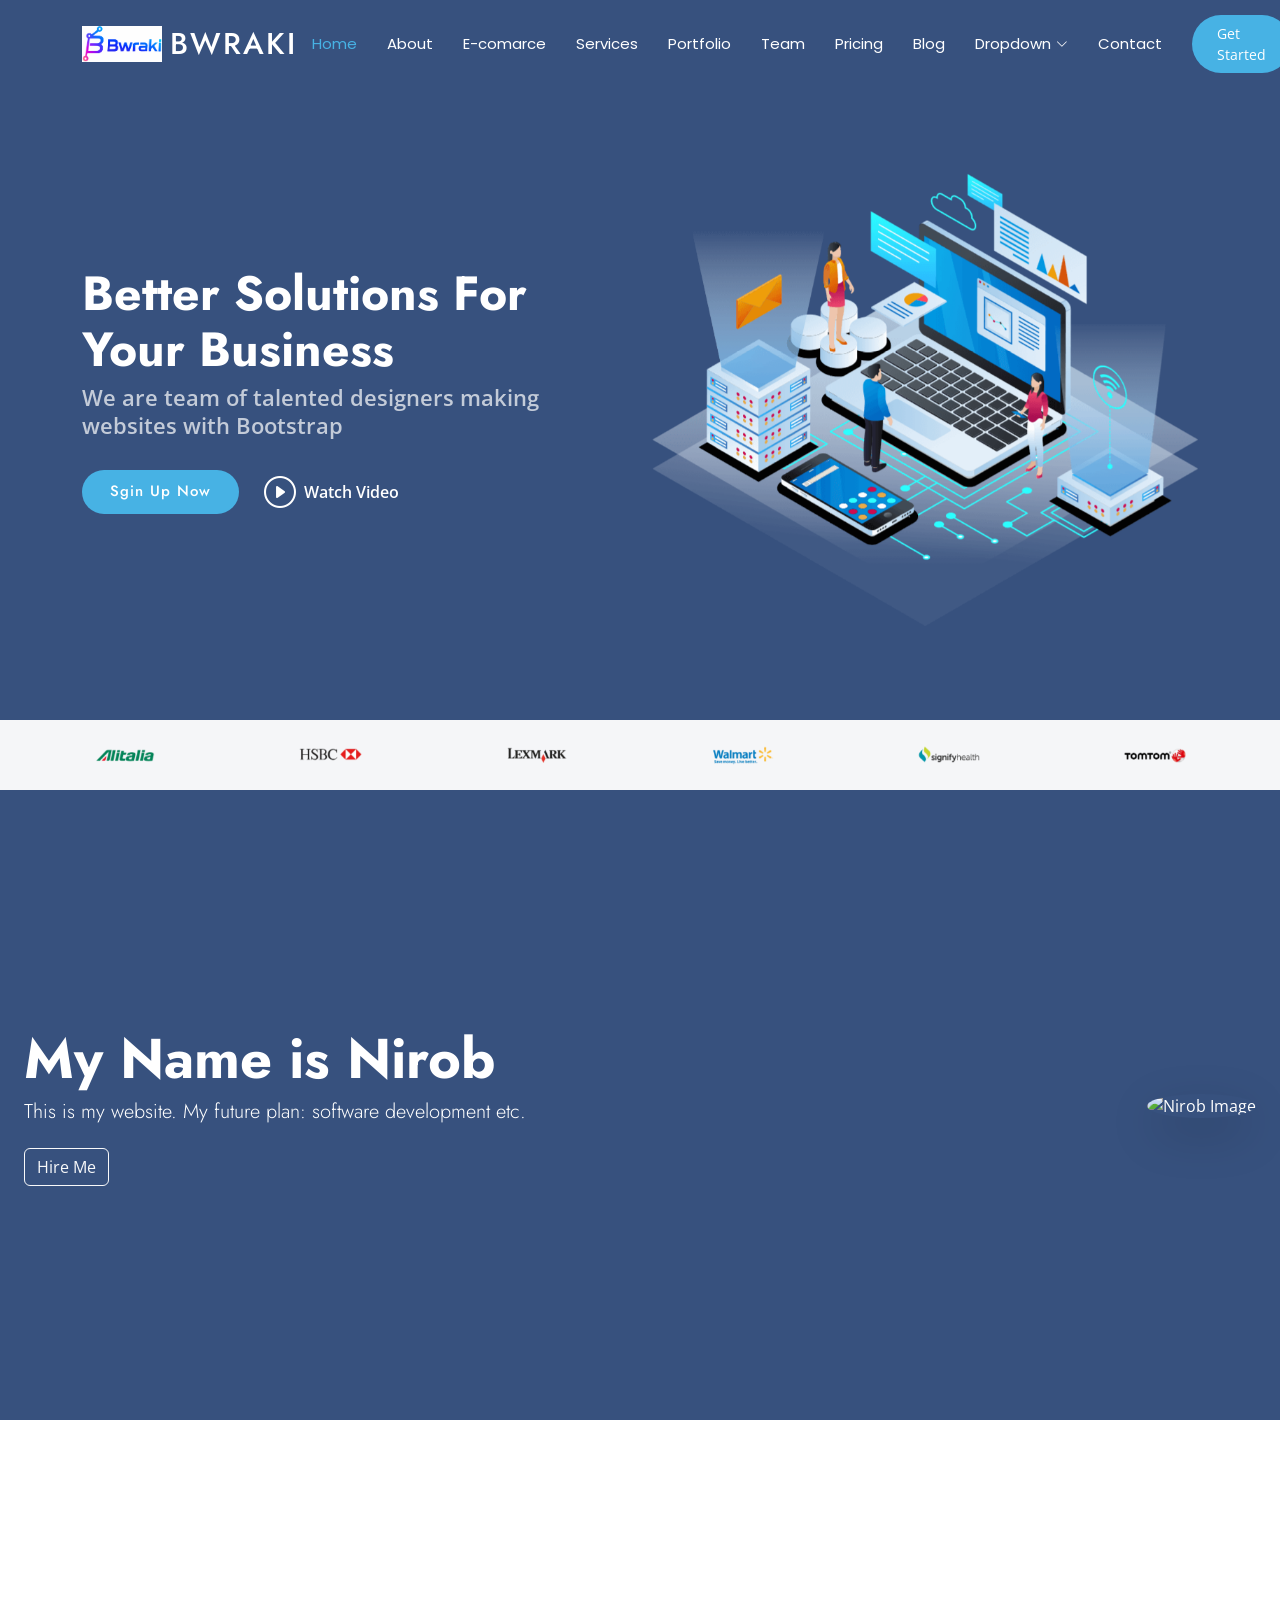
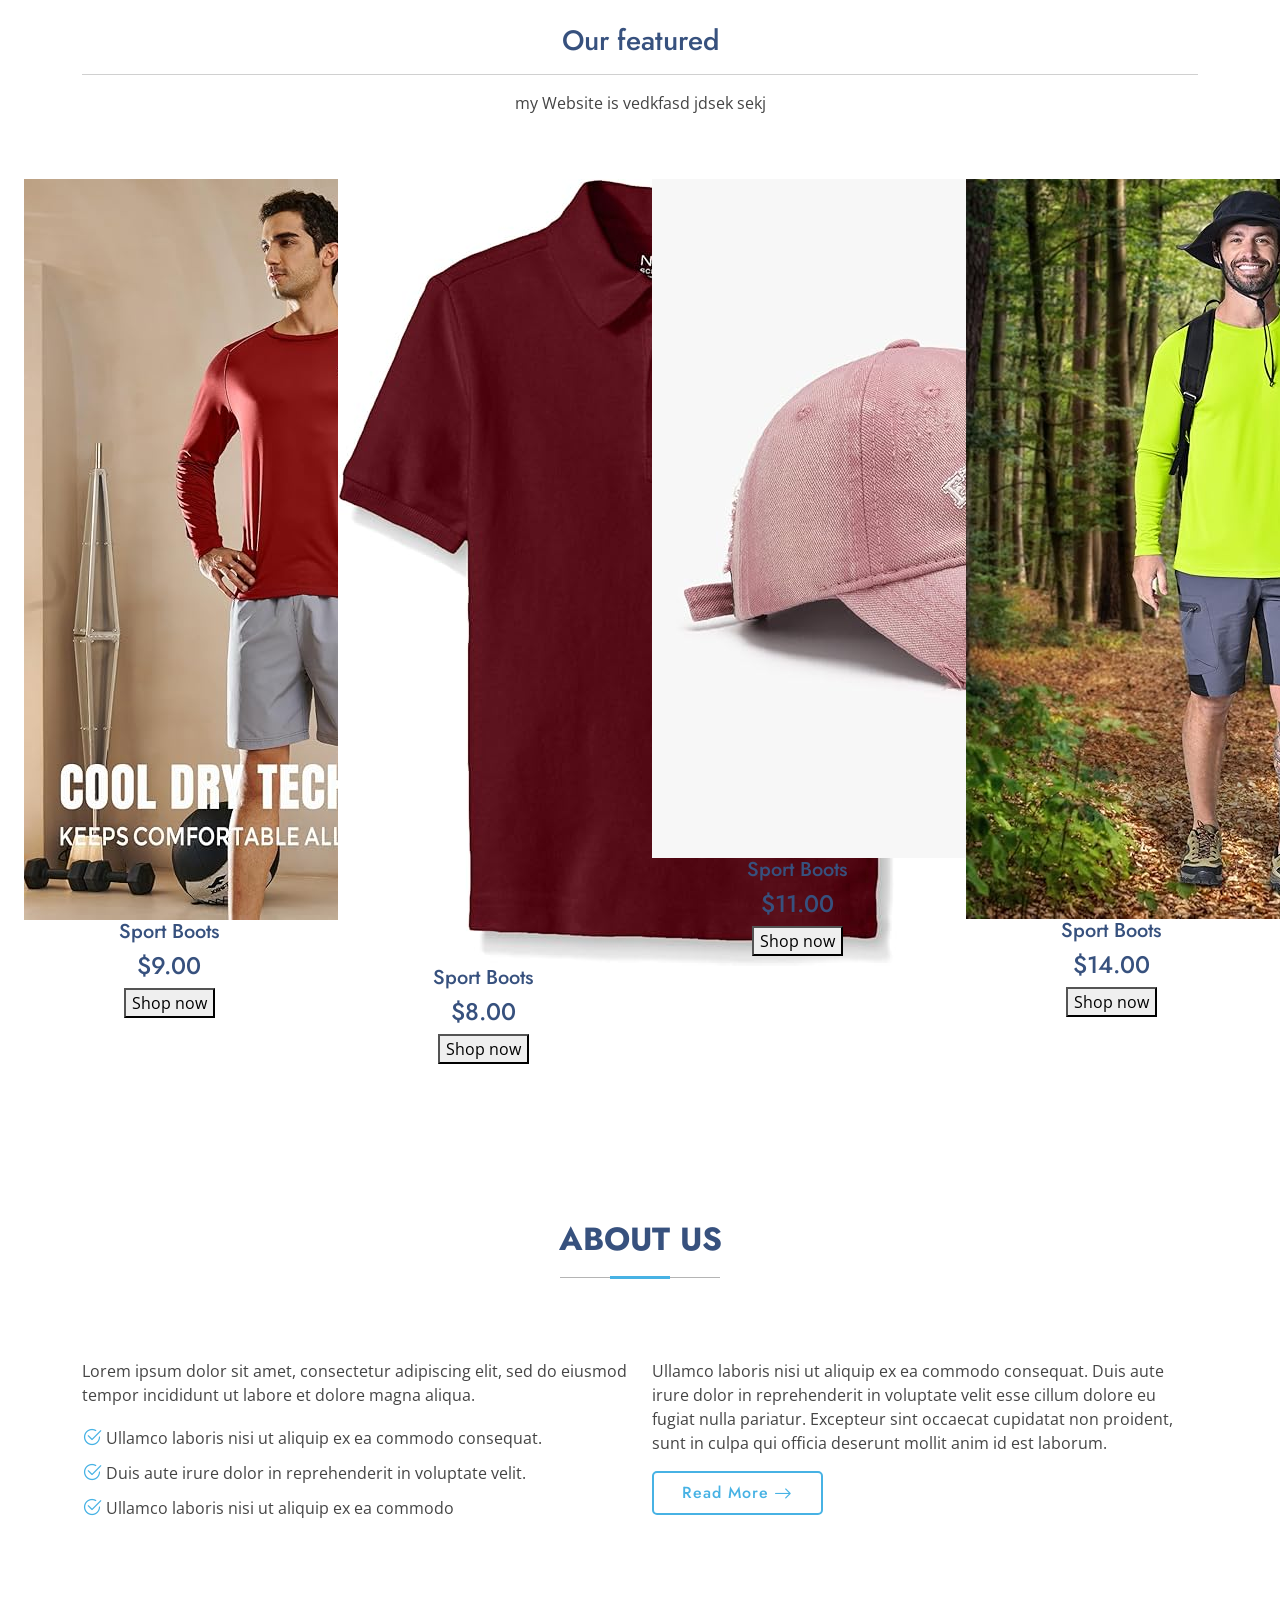
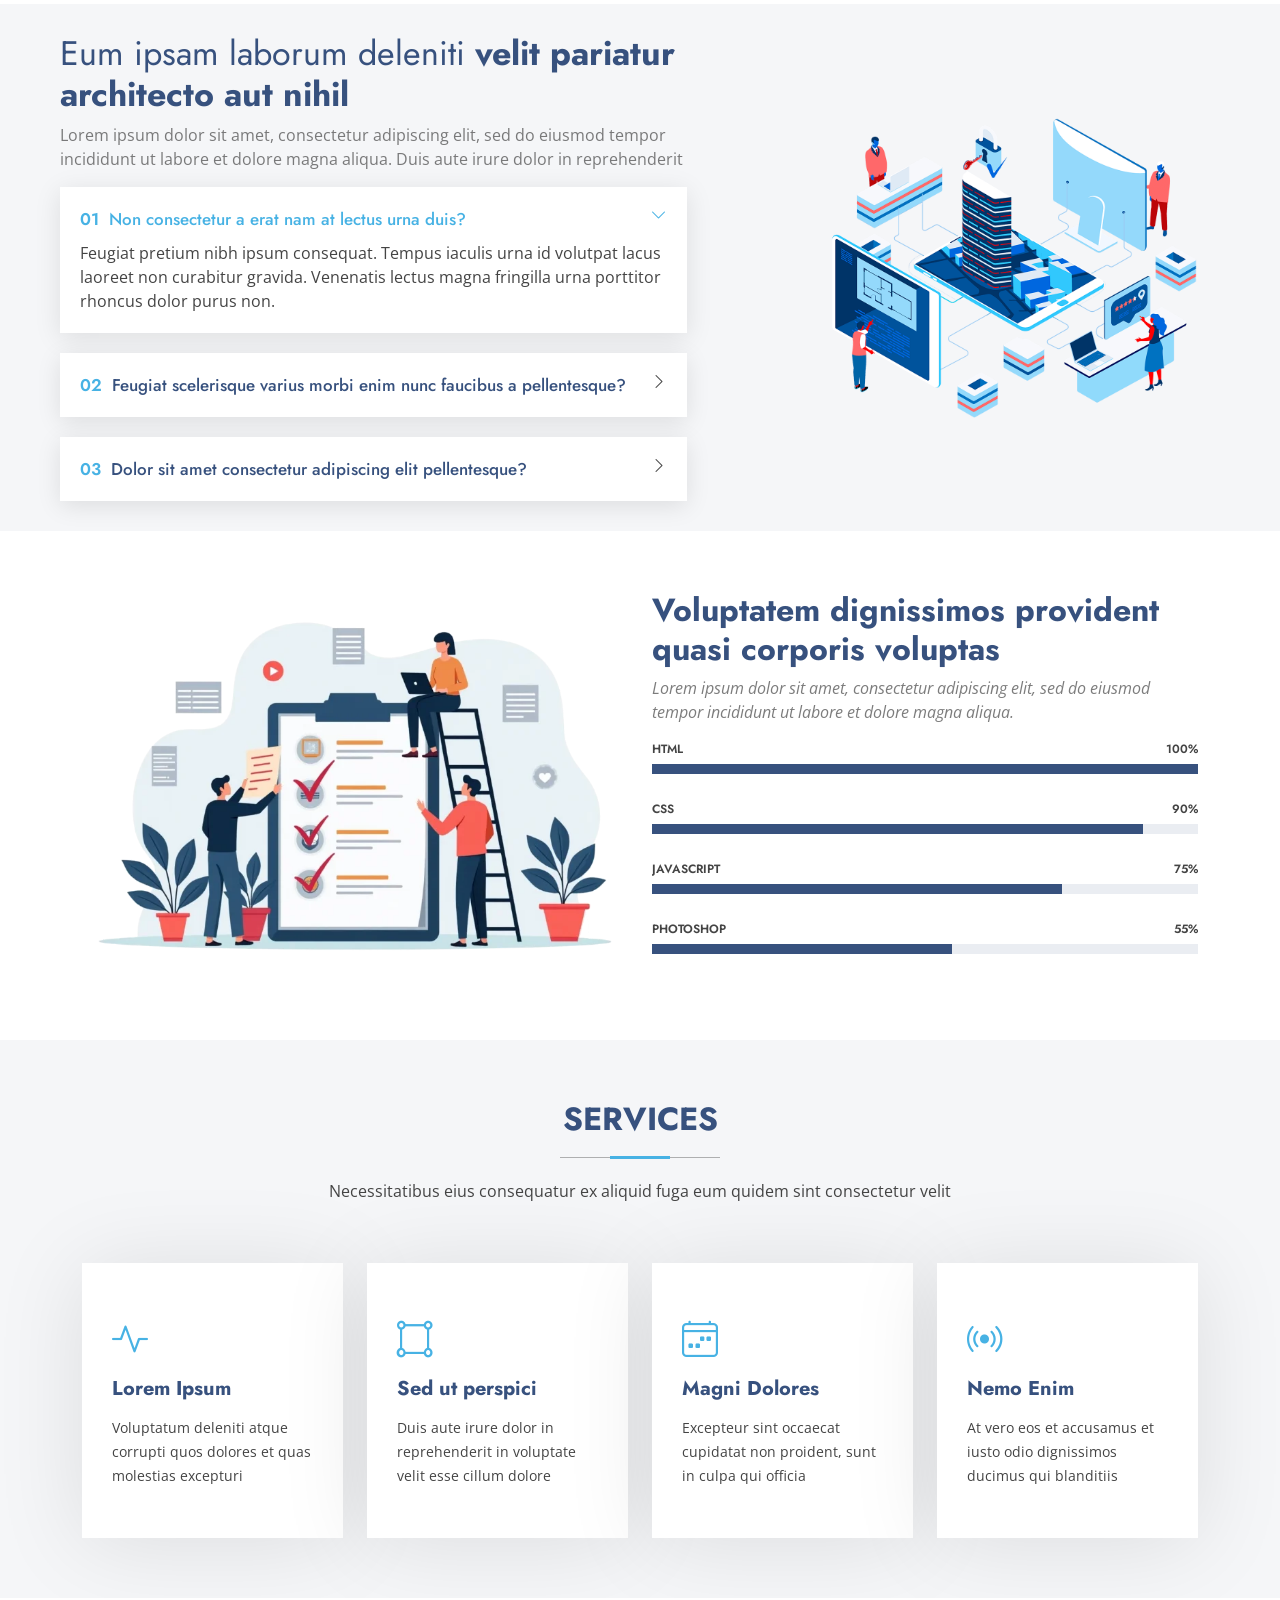
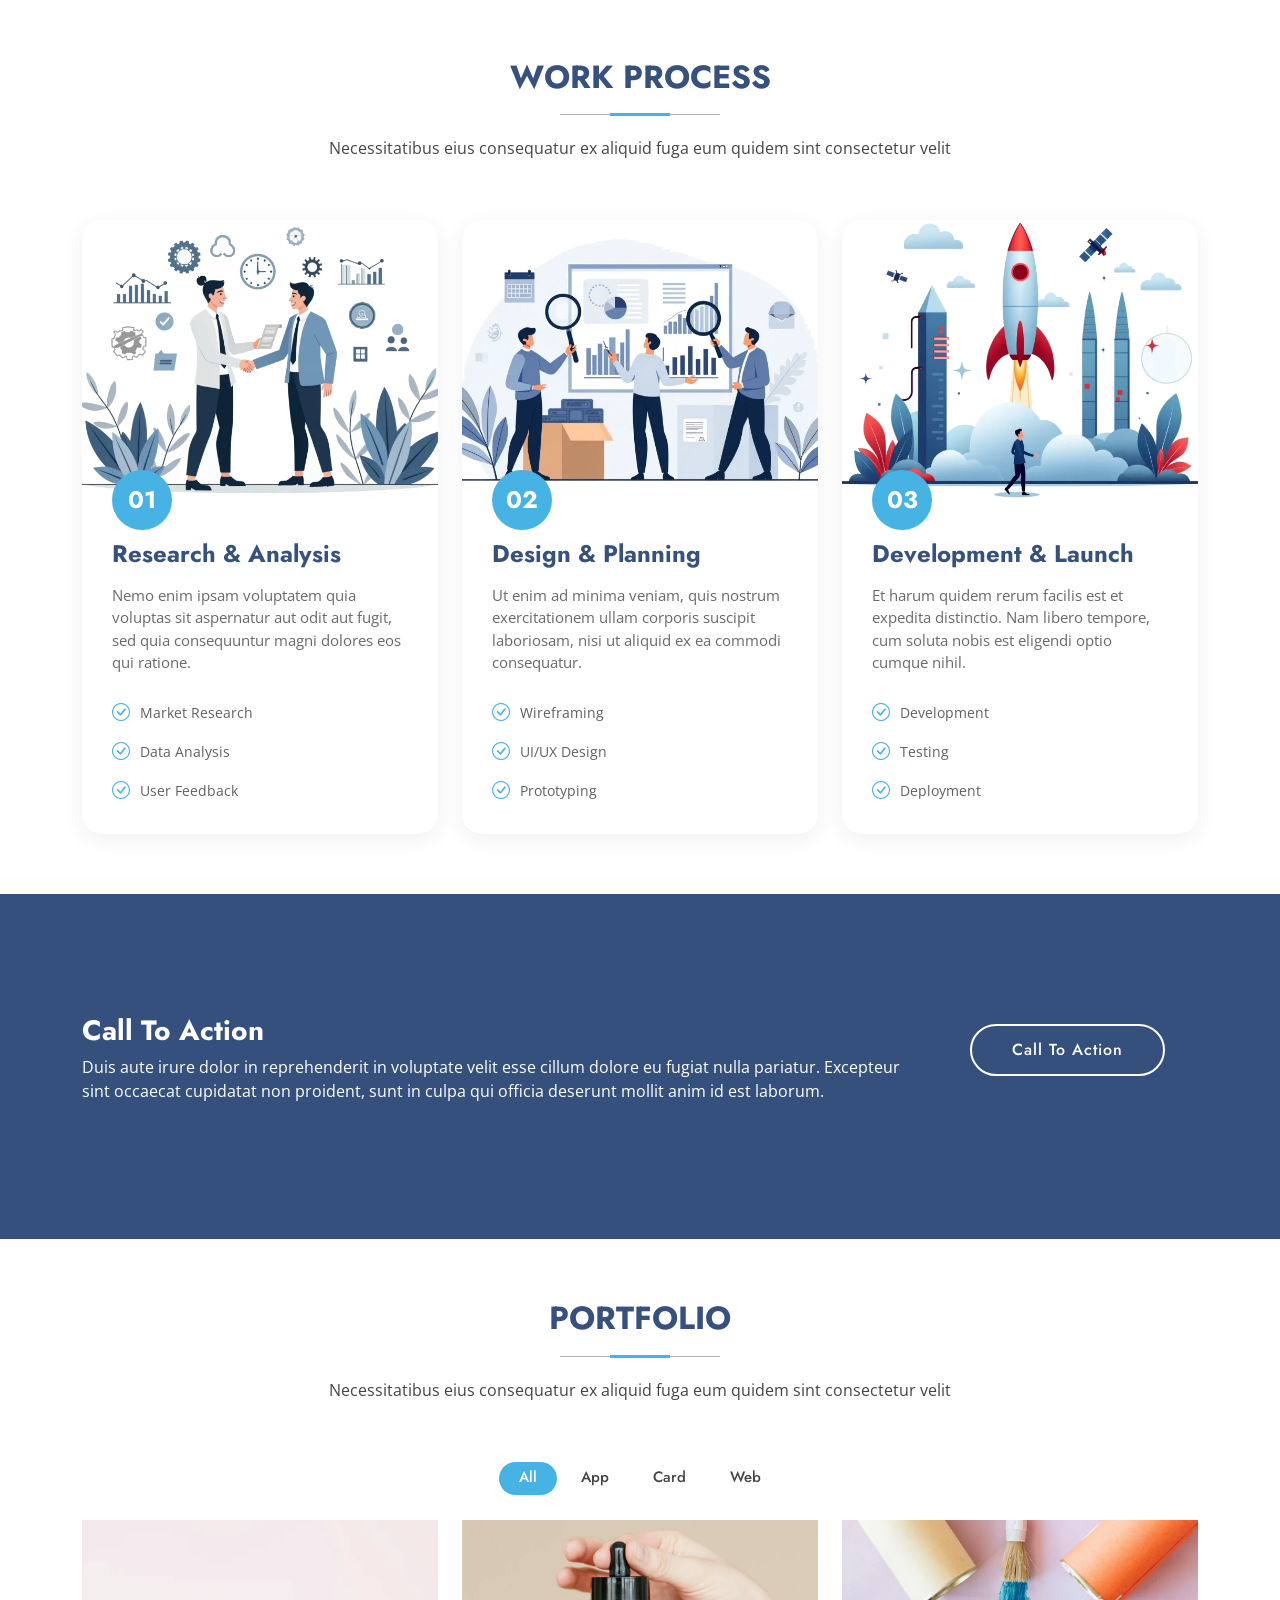
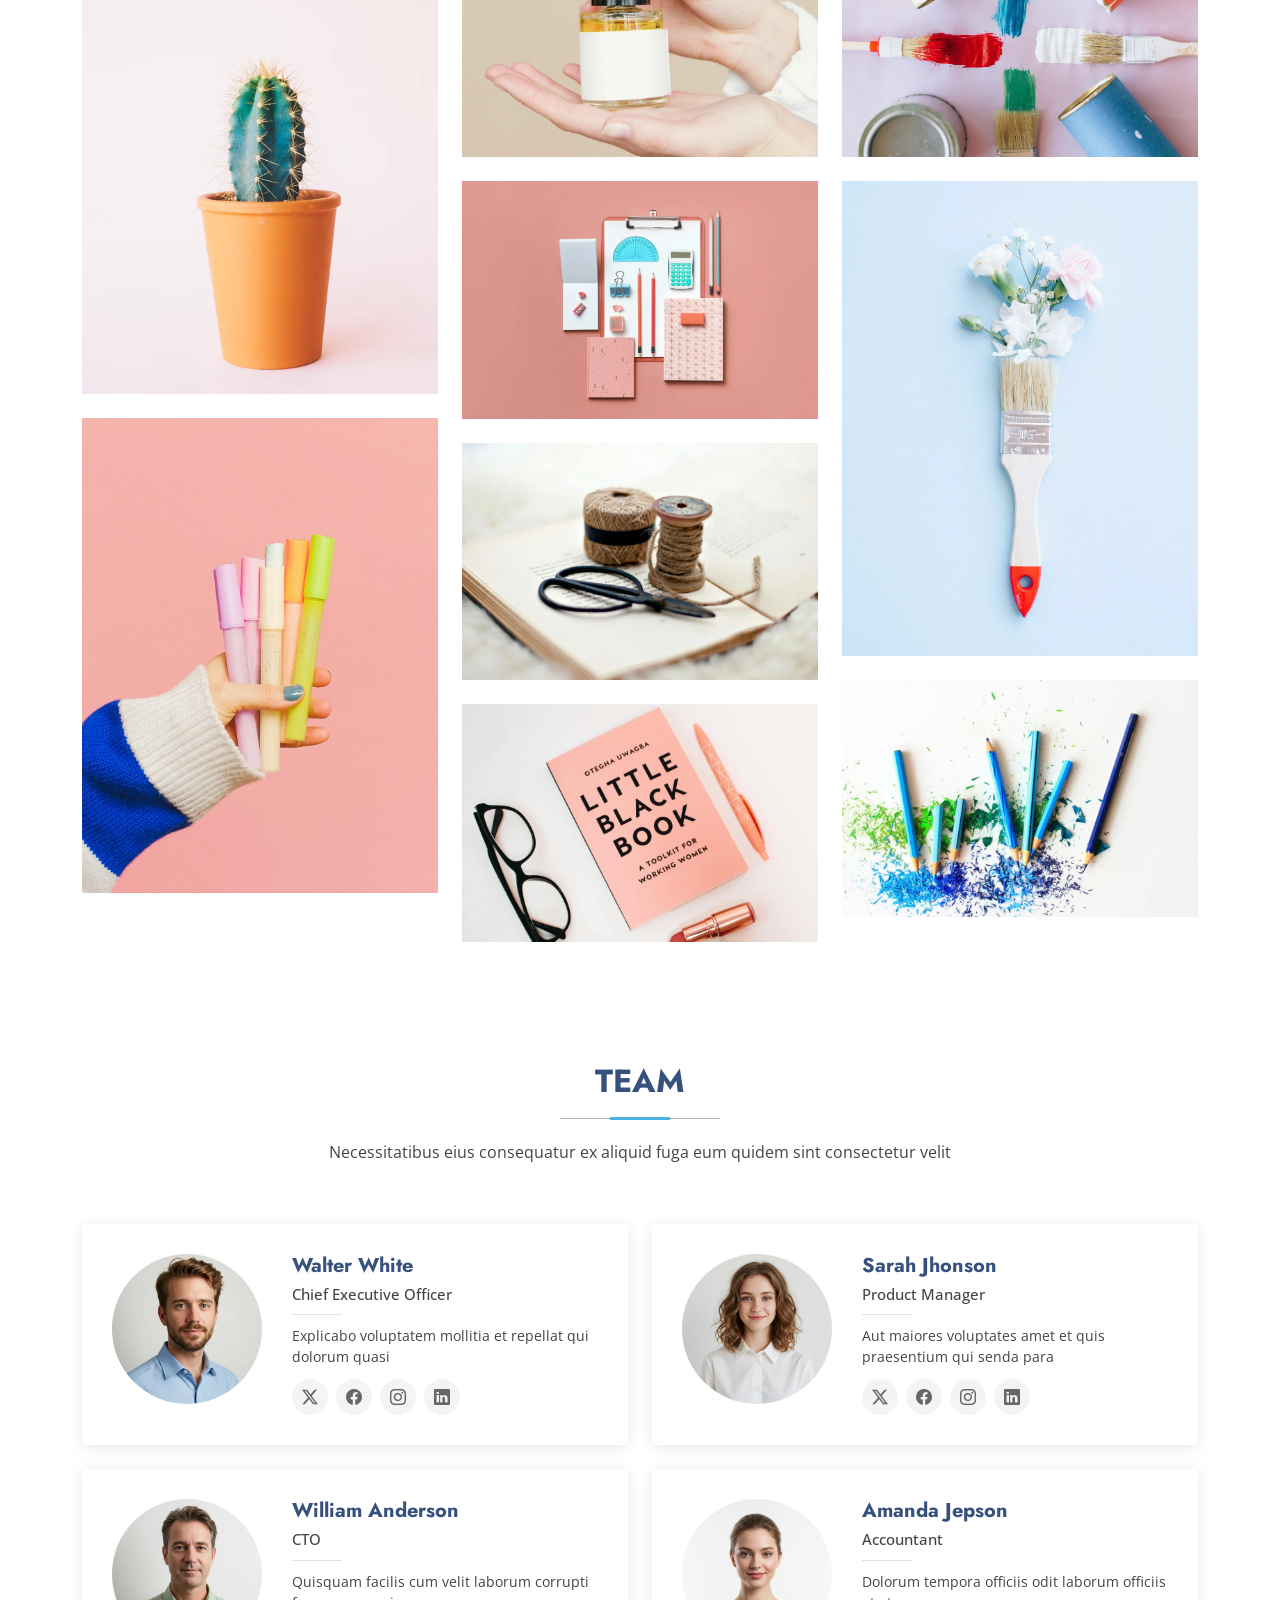
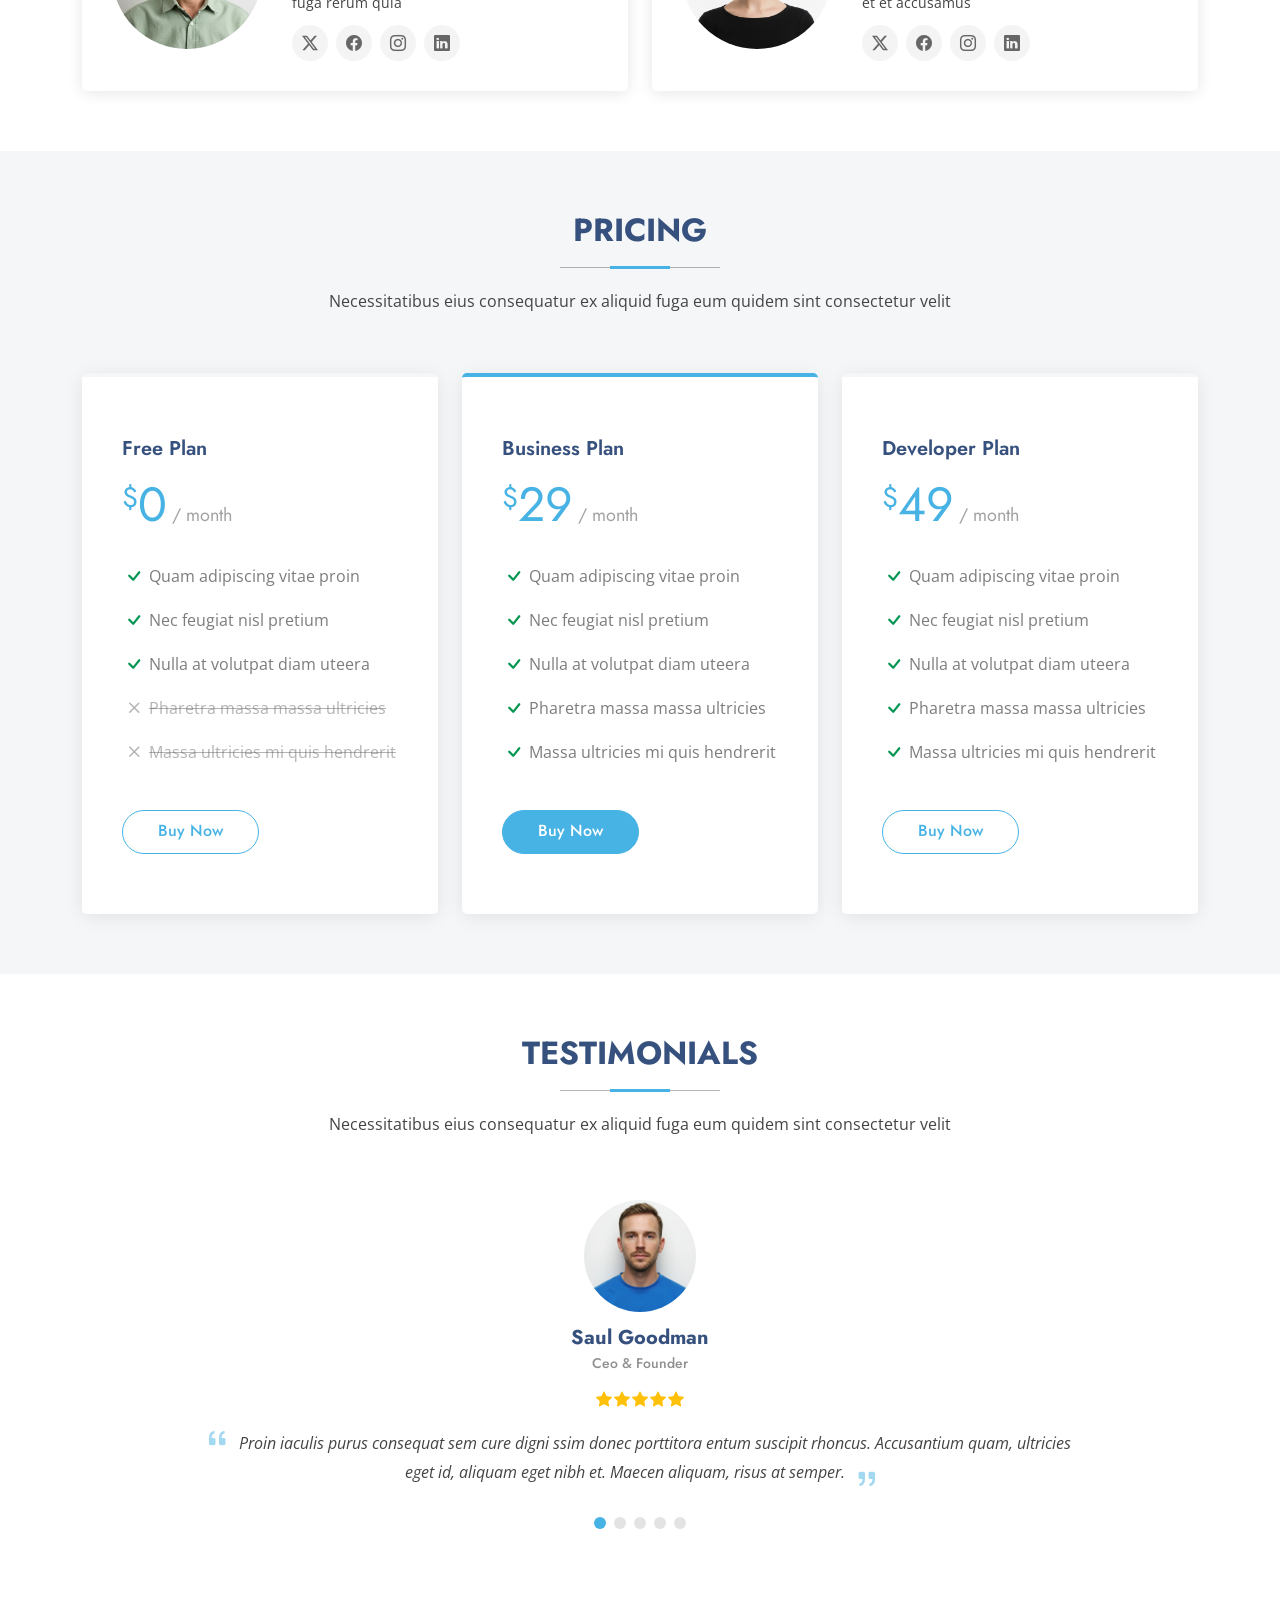
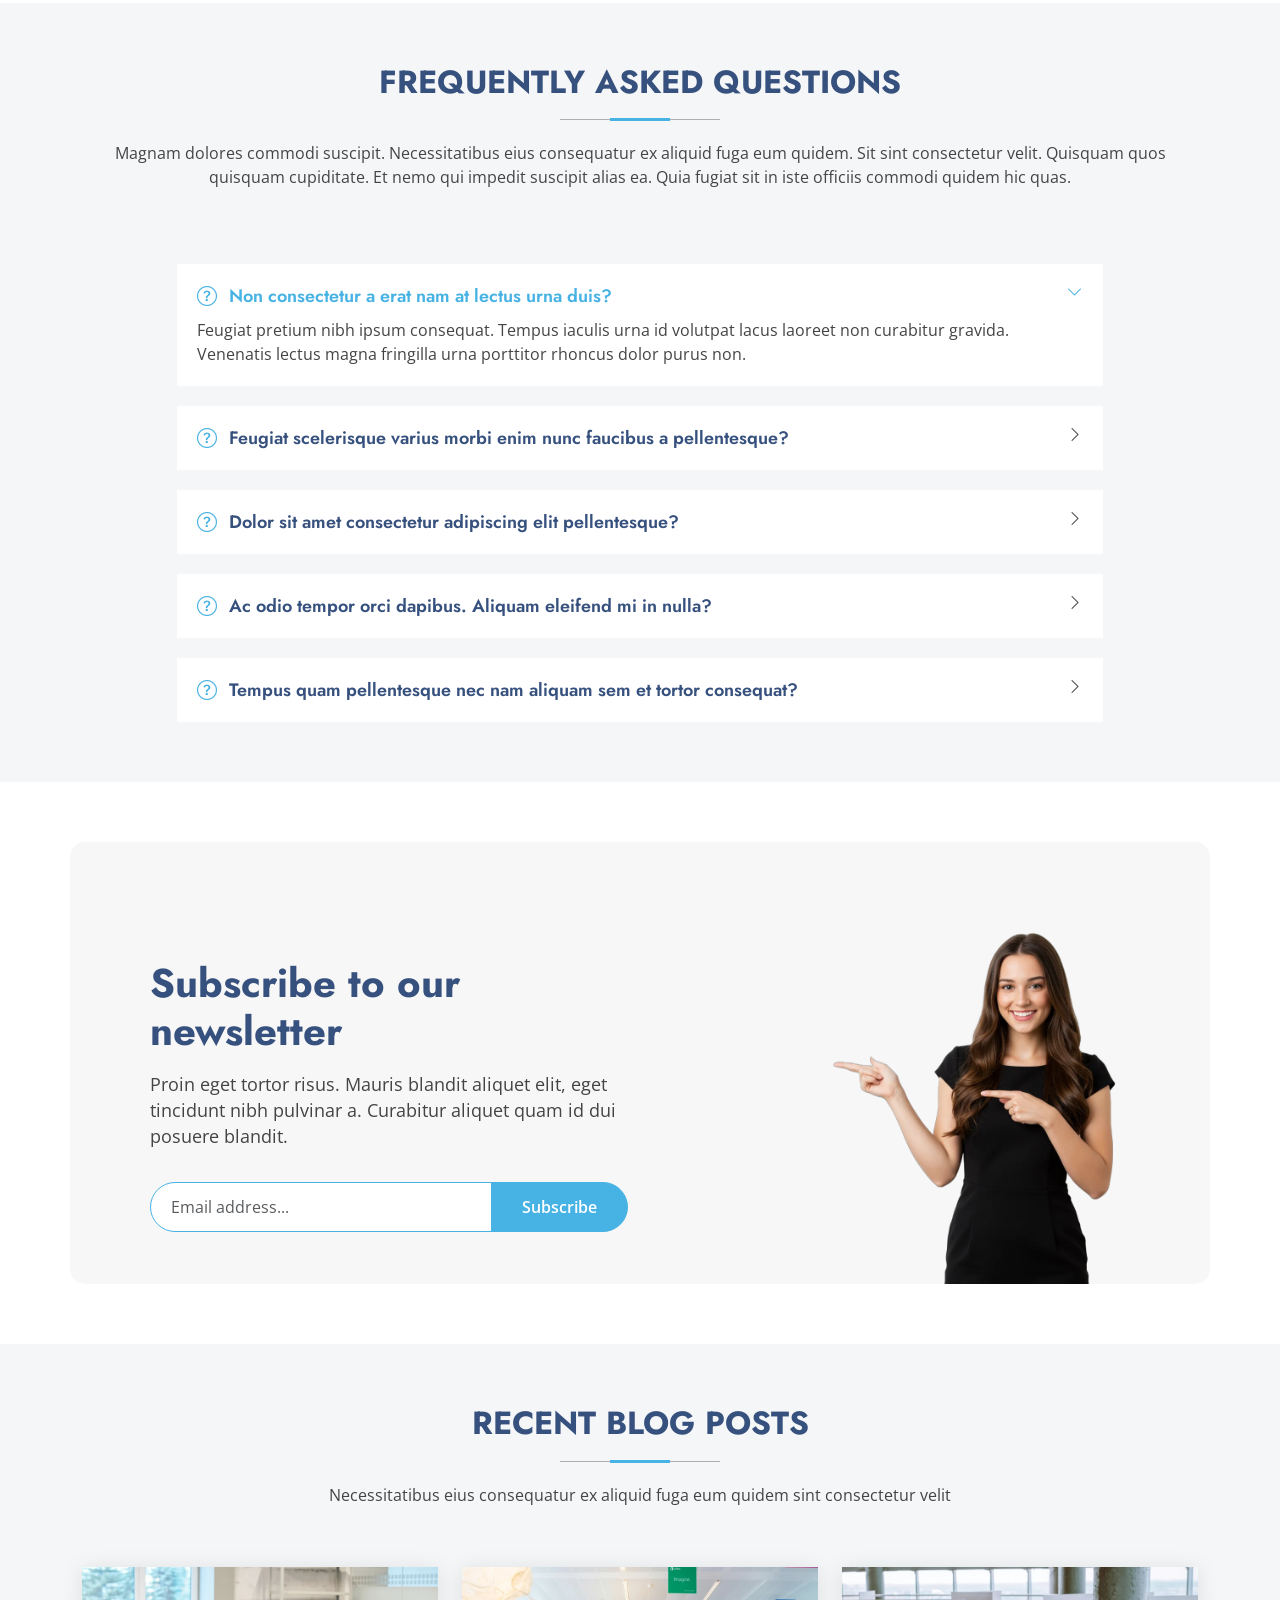
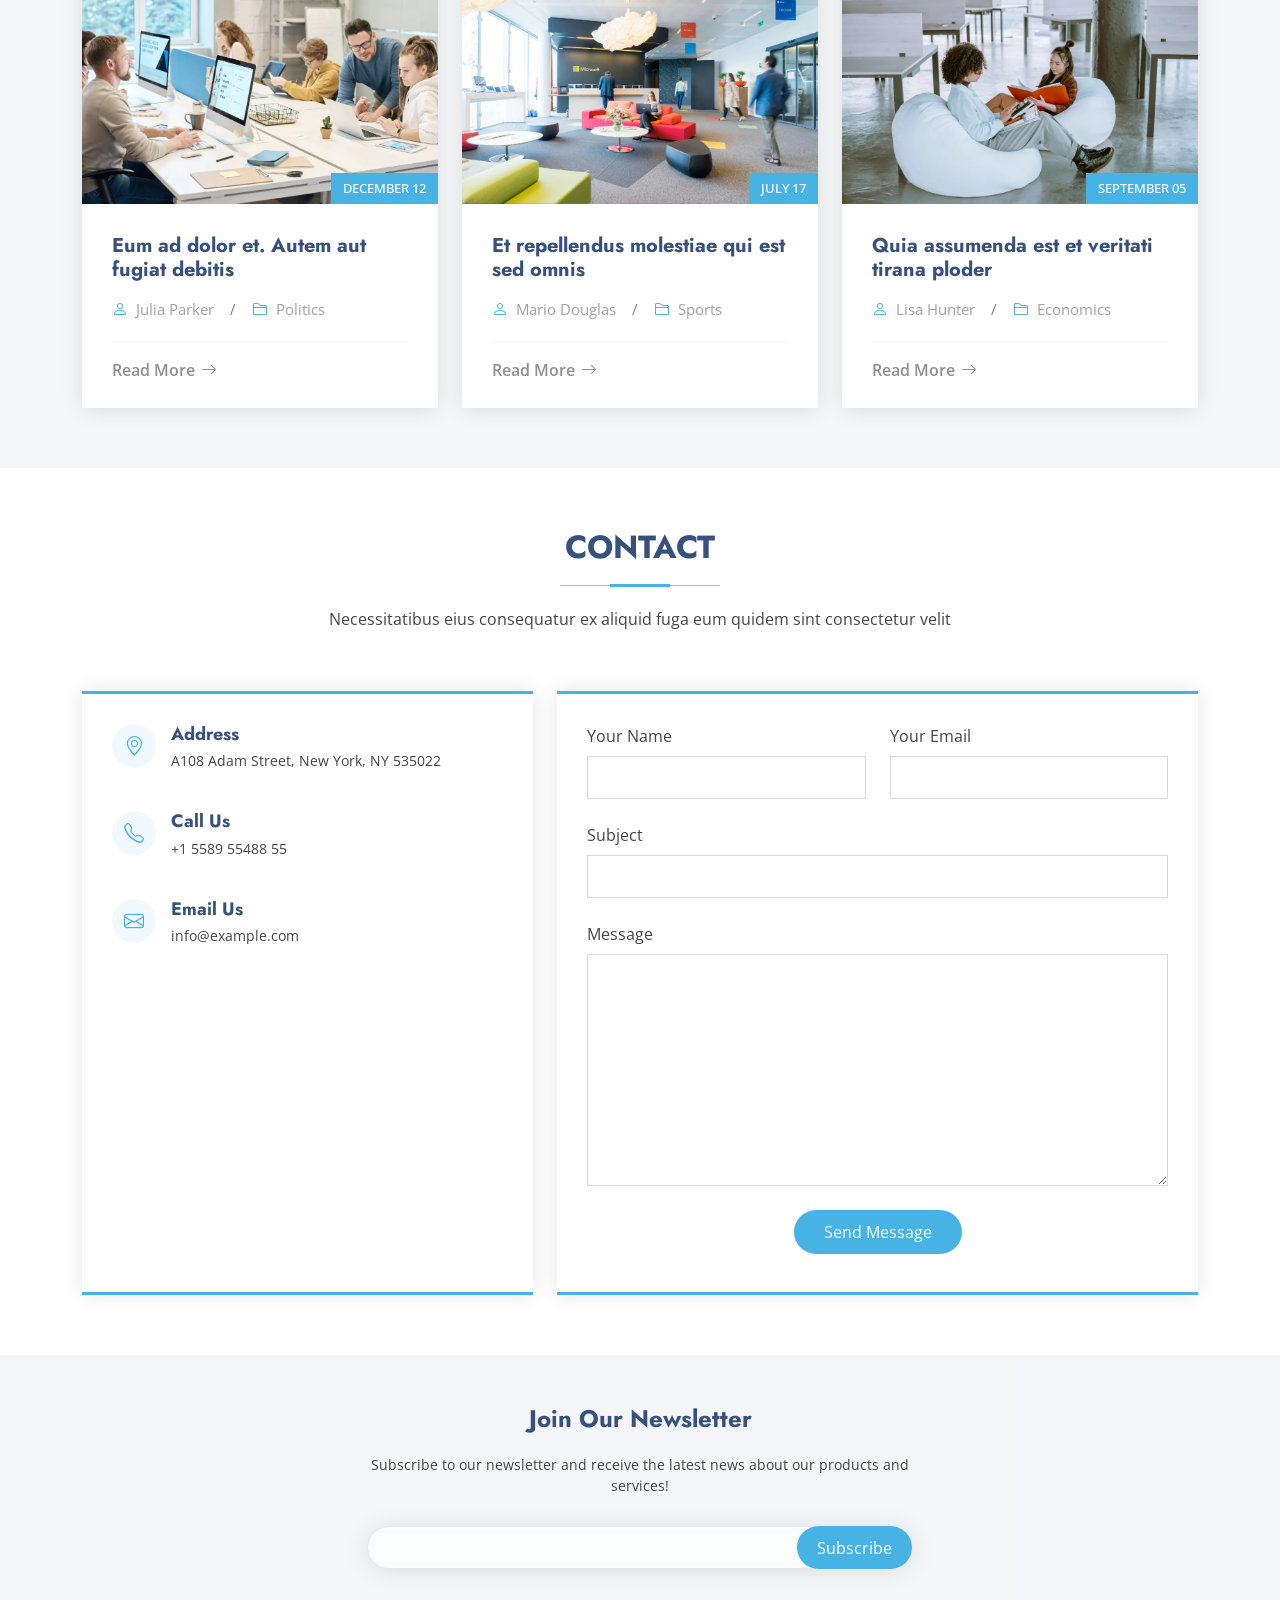
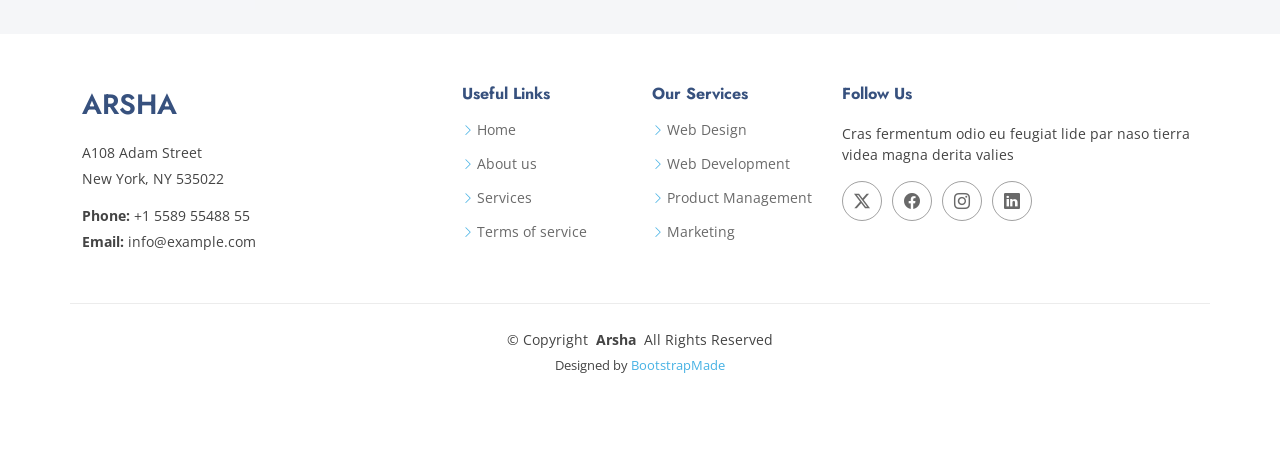
==== commit c7e4b6b8: "Move site files to root for GitHub Pages" ====
--- a/fason/index.html
+++ b/fason/index.html
@@ -4,18 +4,17 @@
 <head>
   <meta charset="utf-8">
   <meta content="width=device-width, initial-scale=1.0" name="viewport">
-  <title>BwrakiStore.com</title>
+  <title>BwrakiStore</title>
   <meta name="description" content="">
   <meta name="keywords" content="">
 
   <!-- Favicons -->
-  <link href="icon.png" rel="icon">
+  <link href="" rel="icon">
   <link href="assets/img/apple-touch-icon.png" rel="apple-touch-icon">
 
   <!-- Fonts -->
   <link href="https://fonts.googleapis.com" rel="preconnect">
   <link href="https://fonts.gstatic.com" rel="preconnect" crossorigin>
-  <link rel="stylesheet" href="https://cdnjs.cloudflare.com/ajax/libs/font-awesome/6.5.0/css/all.min.css" integrity="sha512-DX1Dw9qzFkUNVzN1BfPXfpi/YcGVc1B8dcSp6grUlGvC7c6MNteoWxN0R6xZkpNXL+XyY3ql0oS4sk/ymjI1yw==" crossorigin="anonymous" referrerpolicy="no-referrer" />
   <link href="https://fonts.googleapis.com/css2?family=Open+Sans:ital,wght@0,300;0,400;0,500;0,600;0,700;0,800;1,300;1,400;1,500;1,600;1,700;1,800&family=Poppins:ital,wght@0,100;0,200;0,300;0,400;0,500;0,600;0,700;0,800;0,900;1,100;1,200;1,300;1,400;1,500;1,600;1,700;1,800;1,900&family=Jost:ital,wght@0,100;0,200;0,300;0,400;0,500;0,600;0,700;0,800;0,900;1,100;1,200;1,300;1,400;1,500;1,600;1,700;1,800;1,900&display=swap" rel="stylesheet">
 
   <!-- Vendor CSS Files -->
@@ -175,14 +174,105 @@
 <section class="hero-section container-fluid text-white d-flex flex-column flex-lg-row align-items-center justify-content-between py-5 px-4">
   <div class="hero-text">
     <h1 class="display-4 fw-bold">My Name is Nirob</h1>
-    <h6 class="lead"> "I'm a skilled web developer specializing in responsive design and modern frontend and backend developer  technologies."</h6>
+    <h6 class="lead">This is my website. My future plan: software development etc.</h6>
     <a href="mailto:fujailakanda8655@gmail.com" class="btn btn-outline-light mt-3">Hire Me</a>
   </div>
   <div class="mt-4 mt-lg-0">
-    <img src="fujail2.jpg" class="rounded-circle shadow-lg" class="img-fluid animated"alt="Nirob Image">
+    <img src="untitled-n.jpg" class="rounded-circle shadow-lg" class="img-fluid animated"alt="Nirob Image">
    
   </div>
 </section>
+
+
+
+
+
+
+
+
+
+
+<section id="featured" class="my-5 pb-5">
+  <diV class="container text-center mt-5 py-5">
+<h3>Our featured</h3>
+<hr class="mx-auto">
+<p>my Website is vedkfasd jdsek sekj </p>
+
+  </diV>
+<div class="row mx-auto container-fluid">
+<div class="product text-center col-lg-3 col-md-4 col-12 ">
+ <img src="fa.jpg" alt="Product Name" class="product-img">
+<div class="star">
+  <i class="fa-solid fa-star"></i>
+  <i class="fa-solid fa-star"></i>
+  <i class="fa-solid fa-star"></i>
+  <i class="fa-solid fa-star"></i>
+  <i class="fa-solid fa-star"></i>
+</div>
+  
+
+<h5 class="p-name">Sport Boots</h5>
+<h4 class="p-prise">$9.00</h4>
+<button class="by-btn" onclick="window.location.href=`https://www.amazon.com/Sleeve-T-Shirts-Running-Athletic-Workouts/dp/B0DP2BZ8NL?_encoding=UTF8&s=bazaar&pd_rd_w=SrNuN&content-id=amzn1.sym.9a596fd2-b350-4ad0-8ea6-7c9e4d9adfe5&pf_rd_p=9a596fd2-b350-4ad0-8ea6-7c9e4d9adfe5&pf_rd_r=V2WYEWQ5G64M0KDE825C&pd_rd_wg=hBZaV&pd_rd_r=48895d1a-4ef7-4e89-a802-1b6f8b112171&pos=ib&th=1&psc=1&linkCode=ll1&tag=nirobdev20-20&linkId=81885a3bf8bbf8fadca416b856c25ba3&language=en_US&ref_=as_li_ss_tl`;">Shop now</button>
+
+
+</div>
+
+<div class="product text-center col-lg-3 col-md-4 col-12 ">
+  <img src="rf.jpg" alt="Product Name" class="product-img">
+<div class="star">
+  <i class="fa-solid fa-star"></i>
+  <i class="fa-solid fa-star"></i>
+  <i class="fa-solid fa-star"></i>
+  <i class="fa-solid fa-star"></i>
+  <i class="fa-solid fa-star"></i>
+</div>
+  
+
+<h5 class="p-name">Sport Boots</h5>
+<h4 class="p-prise">$8.00</h4>
+<button class="by-btn" onclick="window.location.href=`https://www.amazon.com/Nautica-Uniform-Sleeve-Burgundy-Medium/dp/B01DJZZ7N2?_encoding=UTF8&s=bazaar&pd_rd_w=KxXrH&content-id=amzn1.sym.b84c4f9a-adb0-4269-bcfb-373d778af05c&pf_rd_p=b84c4f9a-adb0-4269-bcfb-373d778af05c&pf_rd_r=0NWEHP32HXD2CY7F9RQ9&pd_rd_wg=4cAaC&pd_rd_r=461d2de9-5d75-4b96-9af9-ffa746cc8735&pos=ib&th=1&psc=1&linkCode=ll1&tag=nirobdev20-20&linkId=6209feab75cab9adae8fff96fe744788&language=en_US&ref_=as_li_ss_tl`">Shop now</button>
+
+</div>
+
+<div class="product text-center col-lg-3 col-md-4 col-12 ">
+  <img src="dsw.jpg" alt="Product Name" class="product-img">
+<div class="star">
+  <i class="fa-solid fa-star"></i>
+  <i class="fa-solid fa-star"></i>
+  <i class="fa-solid fa-star"></i>
+  <i class="fa-solid fa-star"></i>
+  <i class="fa-solid fa-star"></i>
+</div>
+  
+
+<h5 class="p-name">Sport Boots</h5>
+<h4 class="p-prise">$11.00</h4>
+<button class="by-btn" onclick="window.location.href=`https://www.amazon.com/Vintage-Distressed-Baseball-Freedom-Design/dp/B0DKJ6QF3Z?_encoding=UTF8&s=bazaar&pd_rd_w=HxquS&pd_rd_wg=lsKBC&pd_rd_r=aef4de9f-761c-4464-b658-a810e4a7e102&content-id=amzn1.sym.9a596fd2-b350-4ad0-8ea6-7c9e4d9adfe5&pos=ib&th=1&psc=1&linkCode=ll1&tag=nirobdev20-20&linkId=27f1aac8458ca53a419d192f8df35d2b&language=en_US&ref_=as_li_ss_tl`">Shop now</button>
+</div>
+
+
+<div class="product text-center col-lg-3 col-md-4 col-12 ">
+  <img src="jj.jpg" alt="Product Name" class="product-img">
+<div class="star">
+  <i class="fa-solid fa-star"></i>
+  <i class="fa-solid fa-star"></i>
+  <i class="fa-solid fa-star"></i>
+  <i class="fa-solid fa-star"></i>
+  <i class="fa-solid fa-star"></i>
+</div>
+  
+
+<h5 class="p-name">Sport Boots</h5>
+<h4 class="p-prise">$14.00</h4>
+<button class="by-btn" onclick="window.location.href=`https://www.amazon.com/Sleeve-Shirts-Protection-Athletic-Running/dp/B0DV54BZFX?_encoding=UTF8&s=bazaar&pd_rd_w=EhmUs&content-id=amzn1.sym.9a596fd2-b350-4ad0-8ea6-7c9e4d9adfe5&pf_rd_p=9a596fd2-b350-4ad0-8ea6-7c9e4d9adfe5&pf_rd_r=DCBYNARDKYBJEJDMZZPY&pd_rd_wg=siExB&pd_rd_r=8a743127-9254-447d-95d1-6e4039d2a22a&pos=ib&th=1&psc=1&linkCode=ll1&tag=nirobdev20-20&linkId=74f6cad4ea1bc395ec5762bd28b9046d&language=en_US&ref_=as_li_ss_tl`">Shop now</button>
+</div>
+
+</div>
+
+
+</section>
+
 
     <!-- About Section -->
     <section id="about" class="about section">
@@ -198,13 +288,8 @@
 
           <div class="col-lg-6 content" data-aos="fade-up" data-aos-delay="100">
             <p>
-             Hi, I'm Nirob — a skilled and passionate web developer with a strong focus on creating clean, responsive, and user-friendly websites. I specialize in front-end development using HTML, CSS, JavaScript, and modern frameworks like React.
-
-With a keen eye for design and a love for coding, I turn ideas into interactive digital experiences. I’m always eager to learn new technologies and improve my skills to deliver high-quality results.
-
-Whether you need a stunning portfolio, a business site, or a custom web application — I'm here to help you bring your vision to life.
-
-Let’s build something amazing together!
+              Lorem ipsum dolor sit amet, consectetur adipiscing elit, sed do eiusmod tempor incididunt ut labore et dolore
+              magna aliqua.
             </p>
             <ul>
               <li><i class="bi bi-check2-circle"></i> <span>Ullamco laboris nisi ut aliquip ex ea commodo consequat.</span></li>
@@ -343,7 +428,7 @@
       <!-- Section Title -->
       <div class="container section-title" data-aos="fade-up">
         <h2>Services</h2>
-        <p>High-converting and fast-loading landing pages for businesses, products, or campaigns.</p>
+        <p>Necessitatibus eius consequatur ex aliquid fuga eum quidem sint consectetur velit</p>
       </div><!-- End Section Title -->
 
       <div class="container">
@@ -353,32 +438,32 @@
           <div class="col-xl-3 col-md-6 d-flex" data-aos="fade-up" data-aos-delay="100">
             <div class="service-item position-relative">
               <div class="icon"><i class="bi bi-activity icon"></i></div>
-              <h4><a href="" class="stretched-link">Website Design & Development</a></h4>
-              <p>Creating modern, responsive, and user-friendly websites tailored to your needs.</p>
+              <h4><a href="" class="stretched-link">Lorem Ipsum</a></h4>
+              <p>Voluptatum deleniti atque corrupti quos dolores et quas molestias excepturi</p>
             </div>
           </div><!-- End Service Item -->
 
           <div class="col-xl-3 col-md-6 d-flex" data-aos="fade-up" data-aos-delay="200">
             <div class="service-item position-relative">
               <div class="icon"><i class="bi bi-bounding-box-circles icon"></i></div>
-              <h4><a href="" class="stretched-link">Front-End Development</a></h4>
-              <p>Building interactive and visually appealing user interfaces using HTML, CSS, JavaScript, and React.</p>
+              <h4><a href="" class="stretched-link">Sed ut perspici</a></h4>
+              <p>Duis aute irure dolor in reprehenderit in voluptate velit esse cillum dolore</p>
             </div>
           </div><!-- End Service Item -->
 
           <div class="col-xl-3 col-md-6 d-flex" data-aos="fade-up" data-aos-delay="300">
             <div class="service-item position-relative">
               <div class="icon"><i class="bi bi-calendar4-week icon"></i></div>
-              <h4><a href="" class="stretched-link"> Portfolio & Personal Websites</a></h4>
-              <p>Designing clean and professional portfolio or personal brand websites.</p>
+              <h4><a href="" class="stretched-link">Magni Dolores</a></h4>
+              <p>Excepteur sint occaecat cupidatat non proident, sunt in culpa qui officia</p>
             </div>
           </div><!-- End Service Item -->
 
           <div class="col-xl-3 col-md-6 d-flex" data-aos="fade-up" data-aos-delay="400">
             <div class="service-item position-relative">
               <div class="icon"><i class="bi bi-broadcast icon"></i></div>
-              <h4><a href="" class="stretched-link">Website Maintenance</a></h4>
-              <p>Bug fixing, performance optimization, and regular content updates.</p>
+              <h4><a href="" class="stretched-link">Nemo Enim</a></h4>
+              <p>At vero eos et accusamus et iusto odio dignissimos ducimus qui blanditiis</p>
             </div>
           </div><!-- End Service Item -->
 
@@ -394,7 +479,7 @@
       <!-- Section Title -->
       <div class="container section-title" data-aos="fade-up">
         <h2>Work Process</h2>
-        <p>Bug fixing, performance optimization, and regular content updates.</p>
+        <p>Necessitatibus eius consequatur ex aliquid fuga eum quidem sint consectetur velit</p>
       </div><!-- End Section Title -->
 
       <div class="container" data-aos="fade-up" data-aos-delay="100">
@@ -515,7 +600,7 @@
       <!-- Section Title -->
       <div class="container section-title" data-aos="fade-up">
         <h2>Portfolio</h2>
-        <p>Designing clean and professional portfolio or personal brand websites.</p>
+        <p>Necessitatibus eius consequatur ex aliquid fuga eum quidem sint consectetur velit</p>
       </div><!-- End Section Title -->
 
       <div class="container">
@@ -635,7 +720,7 @@
       <!-- Section Title -->
       <div class="container section-title" data-aos="fade-up">
         <h2>Team</h2>
-        <p>Designing clean and professional portfolio or personal brand websites.</p>
+        <p>Necessitatibus eius consequatur ex aliquid fuga eum quidem sint consectetur velit</p>
       </div><!-- End Section Title -->
 
       <div class="container">
@@ -644,9 +729,9 @@
 
           <div class="col-lg-6" data-aos="fade-up" data-aos-delay="100">
             <div class="team-member d-flex align-items-start">
-              <div class="pic"><img src="Untitled-n.jpg" class="img-fluid" alt=""></div>
+              <div class="pic"><img src="assets/img/person/person-m-7.webp" class="img-fluid" alt=""></div>
               <div class="member-info">
-                <h4>Nirob</h4>
+                <h4>Walter White</h4>
                 <span>Chief Executive Officer</span>
                 <p>Explicabo voluptatem mollitia et repellat qui dolorum quasi</p>
                 <div class="social">
@@ -661,7 +746,7 @@
 
           <div class="col-lg-6" data-aos="fade-up" data-aos-delay="200">
             <div class="team-member d-flex align-items-start">
-              <div class="pic"><img src="fujail2.jpg" class="img-fluid" alt=""></div>
+              <div class="pic"><img src="assets/img/person/person-f-8.webp" class="img-fluid" alt=""></div>
               <div class="member-info">
                 <h4>Sarah Jhonson</h4>
                 <span>Product Manager</span>
@@ -678,7 +763,7 @@
 
           <div class="col-lg-6" data-aos="fade-up" data-aos-delay="300">
             <div class="team-member d-flex align-items-start">
-              <div class="pic"><img src="fujail1.jpg" class="img-fluid" alt=""></div>
+              <div class="pic"><img src="assets/img/person/person-m-6.webp" class="img-fluid" alt=""></div>
               <div class="member-info">
                 <h4>William Anderson</h4>
                 <span>CTO</span>
@@ -695,9 +780,9 @@
 
           <div class="col-lg-6" data-aos="fade-up" data-aos-delay="400">
             <div class="team-member d-flex align-items-start">
-              <div class="pic"><img src="fujail2.jpg" class="img-fluid" alt=""></div>
+              <div class="pic"><img src="assets/img/person/person-f-4.webp" class="img-fluid" alt=""></div>
               <div class="member-info">
-                <h4>Fuzael</h4>
+                <h4>Amanda Jepson</h4>
                 <span>Accountant</span>
                 <p>Dolorum tempora officiis odit laborum officiis et et accusamus</p>
                 <div class="social">
@@ -722,7 +807,7 @@
       <!-- Section Title -->
       <div class="container section-title" data-aos="fade-up">
         <h2>Pricing</h2>
-        <p>Designing clean and professional portfolio or personal brand websites.t</p>
+        <p>Necessitatibus eius consequatur ex aliquid fuga eum quidem sint consectetur velit</p>
       </div><!-- End Section Title -->
 
       <div class="container">
@@ -811,8 +896,8 @@
 
             <div class="swiper-slide">
               <div class="testimonial-item">
-                <img src="fujail2.jpg" class="testimonial-img" alt="">
-                <h3>NIROB</h3>
+                <img src="assets/img/person/person-m-9.webp" class="testimonial-img" alt="">
+                <h3>Saul Goodman</h3>
                 <h4>Ceo &amp; Founder</h4>
                 <div class="stars">
                   <i class="bi bi-star-fill"></i><i class="bi bi-star-fill"></i><i class="bi bi-star-fill"></i><i class="bi bi-star-fill"></i><i class="bi bi-star-fill"></i>
@@ -827,8 +912,8 @@
 
             <div class="swiper-slide">
               <div class="testimonial-item">
-                <img src="fujail2.jpg" class="testimonial-img" alt="">
-                <h3>Nirob</h3>
+                <img src="assets/img/person/person-f-5.webp" class="testimonial-img" alt="">
+                <h3>Sara Wilsson</h3>
                 <h4>Designer</h4>
                 <div class="stars">
                   <i class="bi bi-star-fill"></i><i class="bi bi-star-fill"></i><i class="bi bi-star-fill"></i><i class="bi bi-star-fill"></i><i class="bi bi-star-fill"></i>
@@ -843,8 +928,8 @@
 
             <div class="swiper-slide">
               <div class="testimonial-item">
-                <img src="fujail1.jpg" class="testimonial-img" alt="">
-                <h3>Fuzael</h3>
+                <img src="assets/img/person/person-f-12.webp" class="testimonial-img" alt="">
+                <h3>Jena Karlis</h3>
                 <h4>Store Owner</h4>
                 <div class="stars">
                   <i class="bi bi-star-fill"></i><i class="bi bi-star-fill"></i><i class="bi bi-star-fill"></i><i class="bi bi-star-fill"></i><i class="bi bi-star-fill"></i>
@@ -859,8 +944,8 @@
 
             <div class="swiper-slide">
               <div class="testimonial-item">
-                <img src="Untitled-n.jpg" class="testimonial-img" alt="">
-                <h3>Nirob</h3>
+                <img src="assets/img/person/person-m-12.webp" class="testimonial-img" alt="">
+                <h3>Matt Brandon</h3>
                 <h4>Freelancer</h4>
                 <div class="stars">
                   <i class="bi bi-star-fill"></i><i class="bi bi-star-fill"></i><i class="bi bi-star-fill"></i><i class="bi bi-star-fill"></i><i class="bi bi-star-fill"></i>
@@ -875,8 +960,8 @@
 
             <div class="swiper-slide">
               <div class="testimonial-item">
-                <img src="fujail1.jpg" class="testimonial-img" alt="">
-                <h3>Fujail</h3>
+                <img src="assets/img/person/person-m-13.webp" class="testimonial-img" alt="">
+                <h3>John Larson</h3>
                 <h4>Entrepreneur</h4>
                 <div class="stars">
                   <i class="bi bi-star-fill"></i><i class="bi bi-star-fill"></i><i class="bi bi-star-fill"></i><i class="bi bi-star-fill"></i><i class="bi bi-star-fill"></i>
@@ -990,7 +1075,7 @@
           </div>
           <div class="col-lg-4">
             <div class="cta-image" data-aos="zoom-out" data-aos-delay="200">
-              <img src="sub.avif" alt="" class="img-fluid"> 
+              <img src="assets/img/cta/cta-1.webp" alt="" class="img-fluid">
             </div>
           </div>
         </div>
@@ -1129,7 +1214,7 @@
                 <i class="bi bi-geo-alt flex-shrink-0"></i>
                 <div>
                   <h3>Address</h3>
-                  <p>111/1 Golapjan Road , Mymenshing, Bangladesh</p>
+                  <p>A108 Adam Street, New York, NY 535022</p>
                 </div>
               </div><!-- End Info Item -->
 
@@ -1137,7 +1222,7 @@
                 <i class="bi bi-telephone flex-shrink-0"></i>
                 <div>
                   <h3>Call Us</h3>
-                  <p>+8801686558617</p>
+                  <p>+1 5589 55488 55</p>
                 </div>
               </div><!-- End Info Item -->
 
@@ -1145,11 +1230,11 @@
                 <i class="bi bi-envelope flex-shrink-0"></i>
                 <div>
                   <h3>Email Us</h3>
-                  <p>fujailakanda8655@gmail.com</p>
+                  <p>info@example.com</p>
                 </div>
               </div><!-- End Info Item -->
 
-              <iframe src="https://www.google.com/maps/embed?place/Mymensingh/@24.7418603,90.330969,25587m/data=!3m1!1e3!4m6!3m5!1s0x37564f1007ad9b59:0x79a59cb060e32d6c!8m2!3d24.7459528!4d90.417854!16s%2Fm%2F02p62hb?entry=ttu&g_ep=EgoyMDI1MDUxMy4xIKXMDSoJLDEwMjExNDUzSAFQAw%3D%3D" frameborder="0" style="border:0; width: 100%; height: 270px;" allowfullscreen="" loading="lazy" referrerpolicy="no-referrer-when-downgrade"></iframe>
+              <iframe src="https://www.google.com/maps/embed?pb=!1m14!1m8!1m3!1d48389.78314118045!2d-74.006138!3d40.710059!3m2!1i1024!2i768!4f13.1!3m3!1m2!1s0x89c25a22a3bda30d%3A0xb89d1fe6bc499443!2sDowntown%20Conference%20Center!5e0!3m2!1sen!2sus!4v1676961268712!5m2!1sen!2sus" frameborder="0" style="border:0; width: 100%; height: 270px;" allowfullscreen="" loading="lazy" referrerpolicy="no-referrer-when-downgrade"></iframe>
             </div>
           </div>
 
@@ -1220,13 +1305,13 @@
       <div class="row gy-4">
         <div class="col-lg-4 col-md-6 footer-about">
           <a href="index.html" class="d-flex align-items-center">
-            <span class="sitename">Bwraki</span>
+            <span class="sitename">Arsha</span>
           </a>
           <div class="footer-contact pt-3">
-            <p>111/Golapjan Road</p>
-            <p>Mymenshing, Bangladesh</p>
-            <p class="mt-3"><strong>Phone:</strong> <span>+8801686558617</span></p>
-            <p><strong>Email:</strong> <span>fujailakanda8655@gmail.com</span></p>
+            <p>A108 Adam Street</p>
+            <p>New York, NY 535022</p>
+            <p class="mt-3"><strong>Phone:</strong> <span>+1 5589 55488 55</span></p>
+            <p><strong>Email:</strong> <span>info@example.com</span></p>
           </div>
         </div>
 
@@ -1263,8 +1348,9 @@
 
       </div>
     </div>
+
     <div class="container copyright text-center mt-4">
-      <p>© <span>Copyright</span> <strong class="px-1 sitename">BwrakiStore</strong> <span>All Rights Reserved</span></p>
+      <p>© <span>Copyright</span> <strong class="px-1 sitename">Arsha</strong> <span>All Rights Reserved</span></p>
       <div class="credits">
         <!-- All the links in the footer should remain intact. -->
         <!-- You can delete the links only if you've purchased the pro version. -->
--- a/fason/assets/css/main.css
+++ b/fason/assets/css/main.css
@@ -3583,7 +3583,7 @@
 
 .hero-section {
   min-height: 70vh;
-  background-color: #00432a;
+  background-color: #37517e;
 }
 
 .hero-text h1 {
